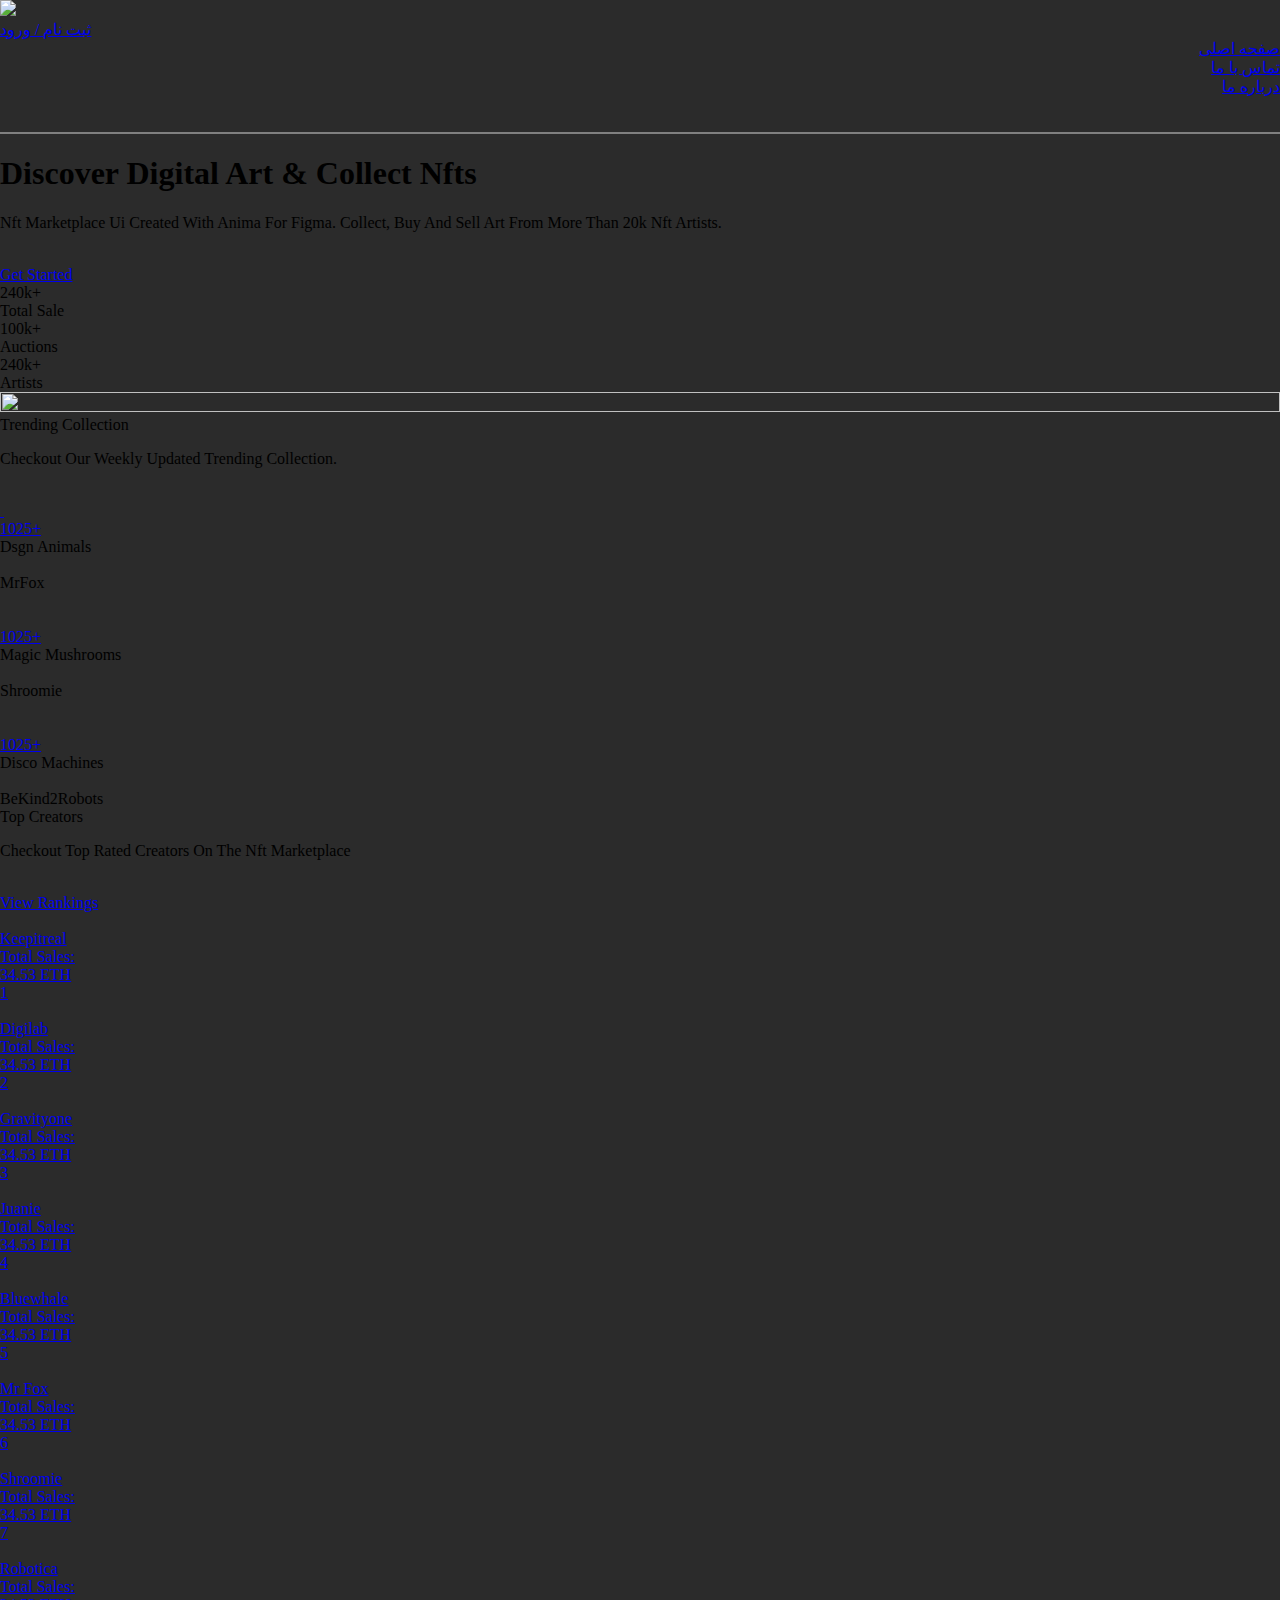
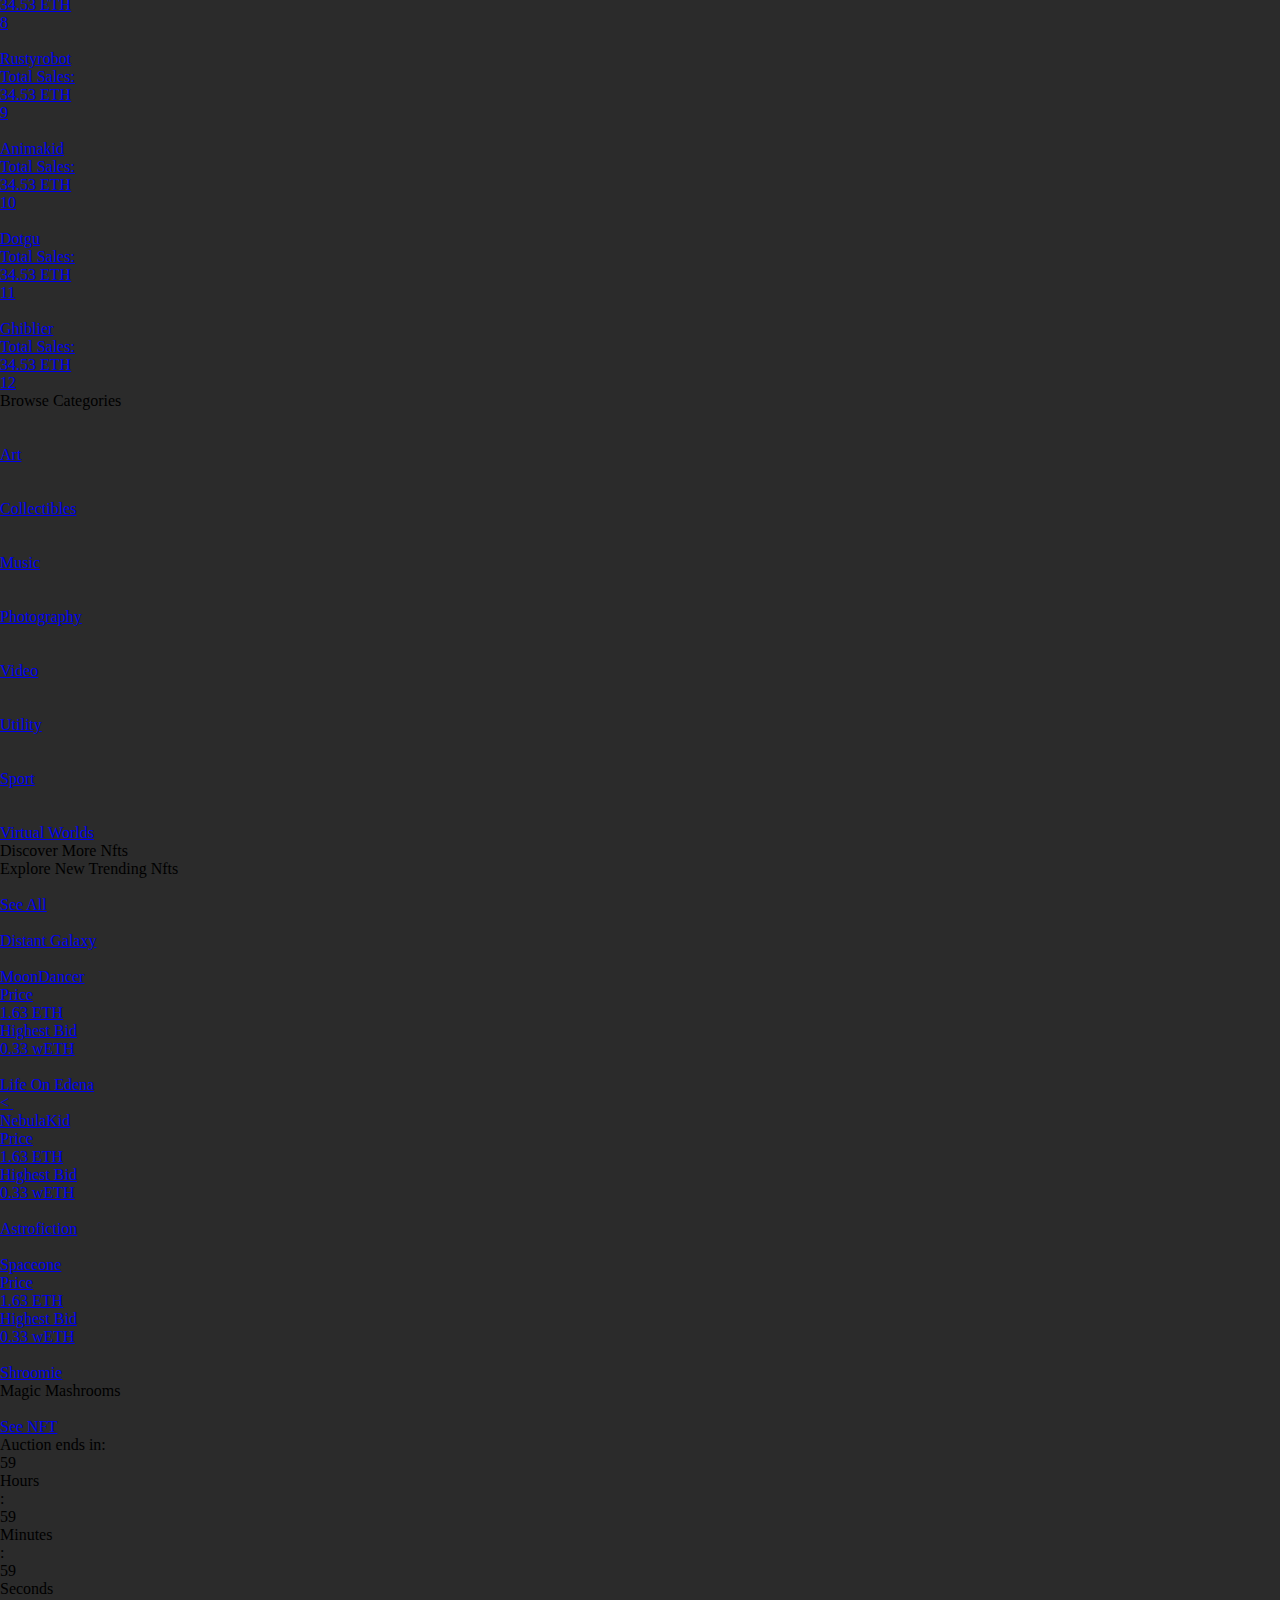
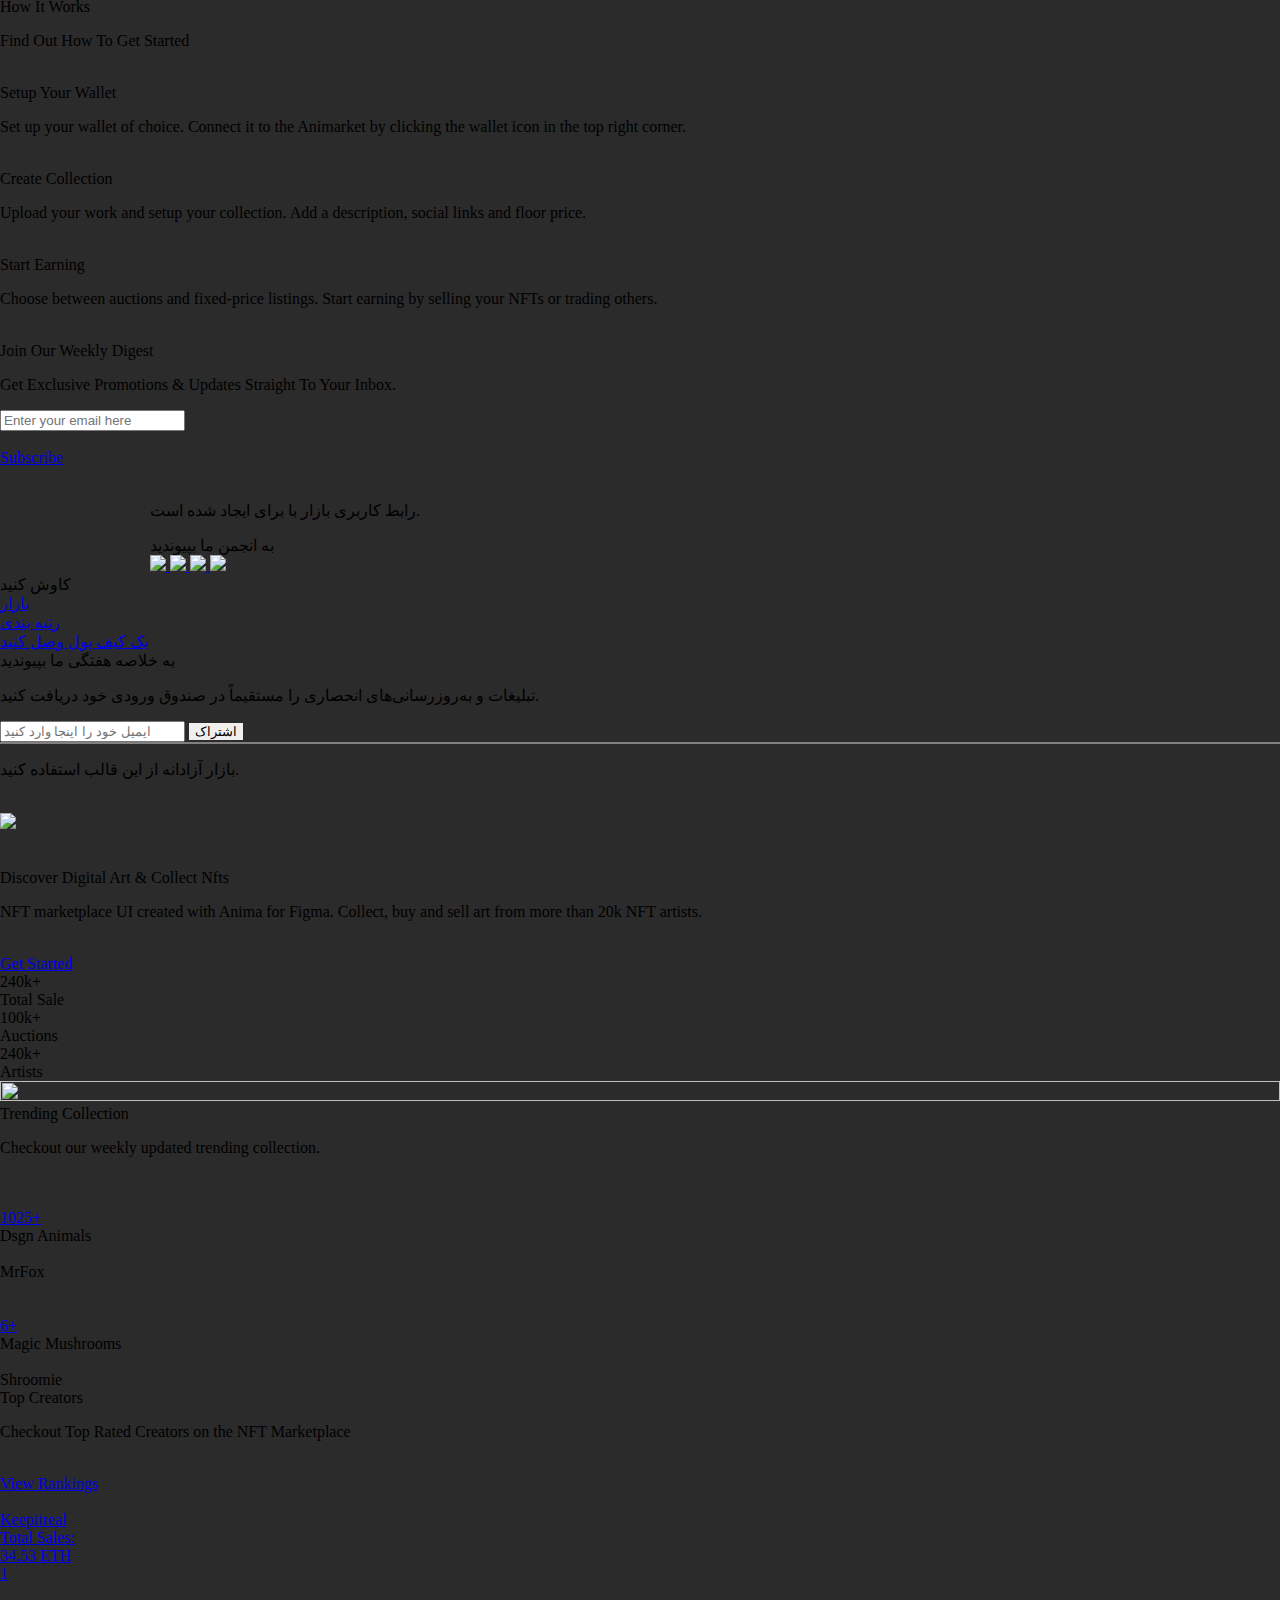
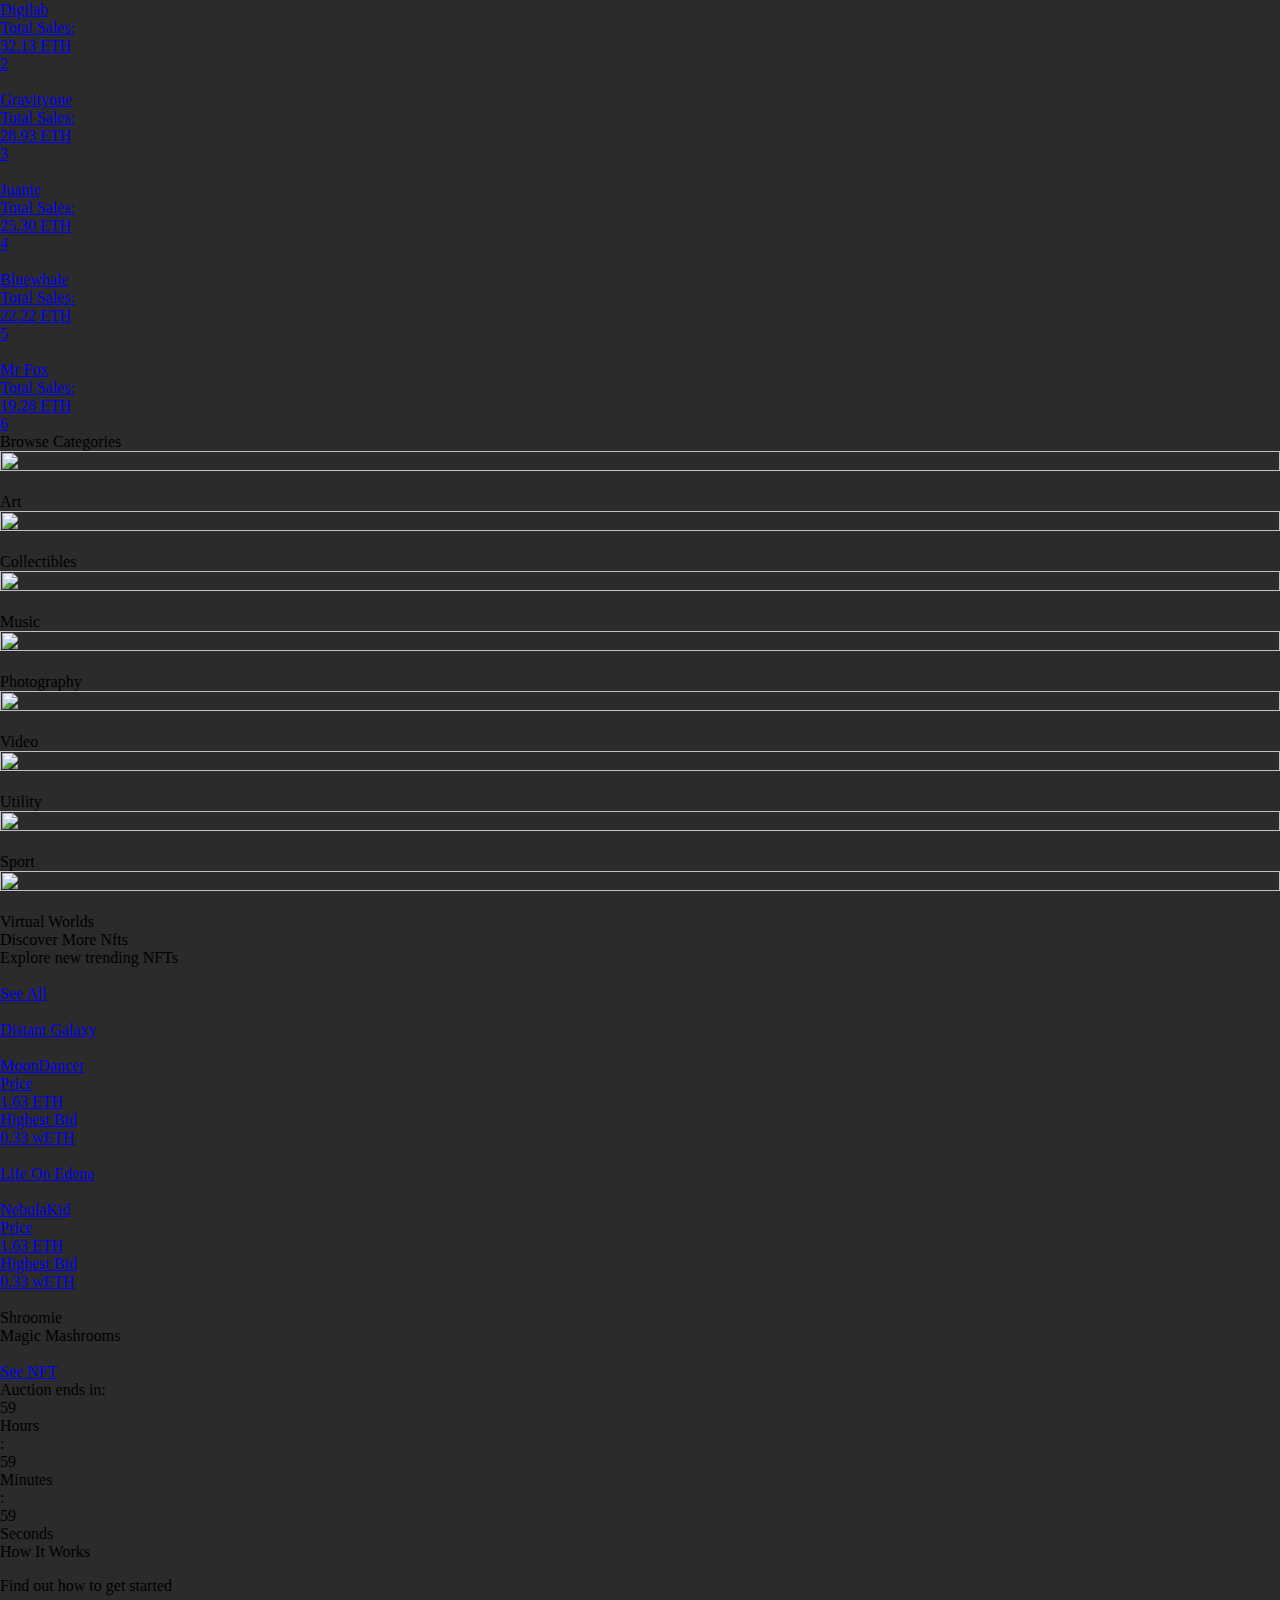
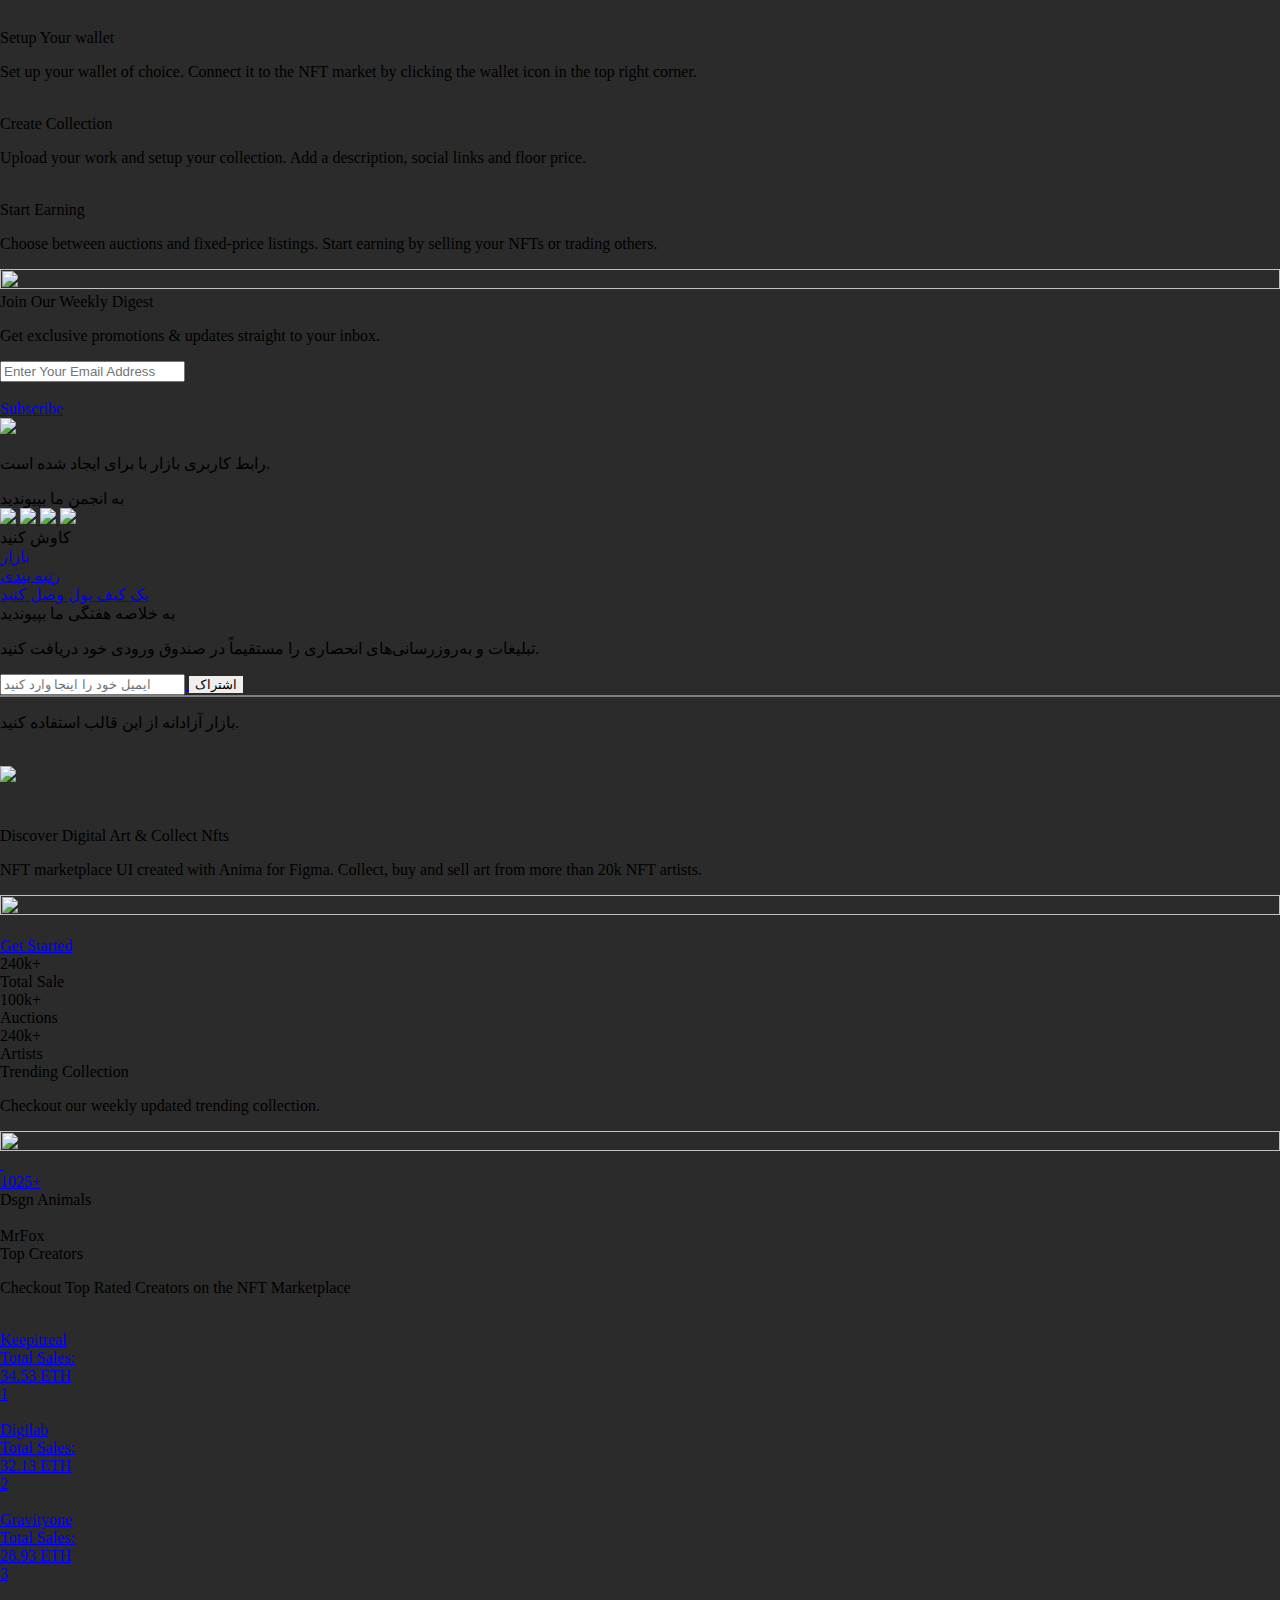
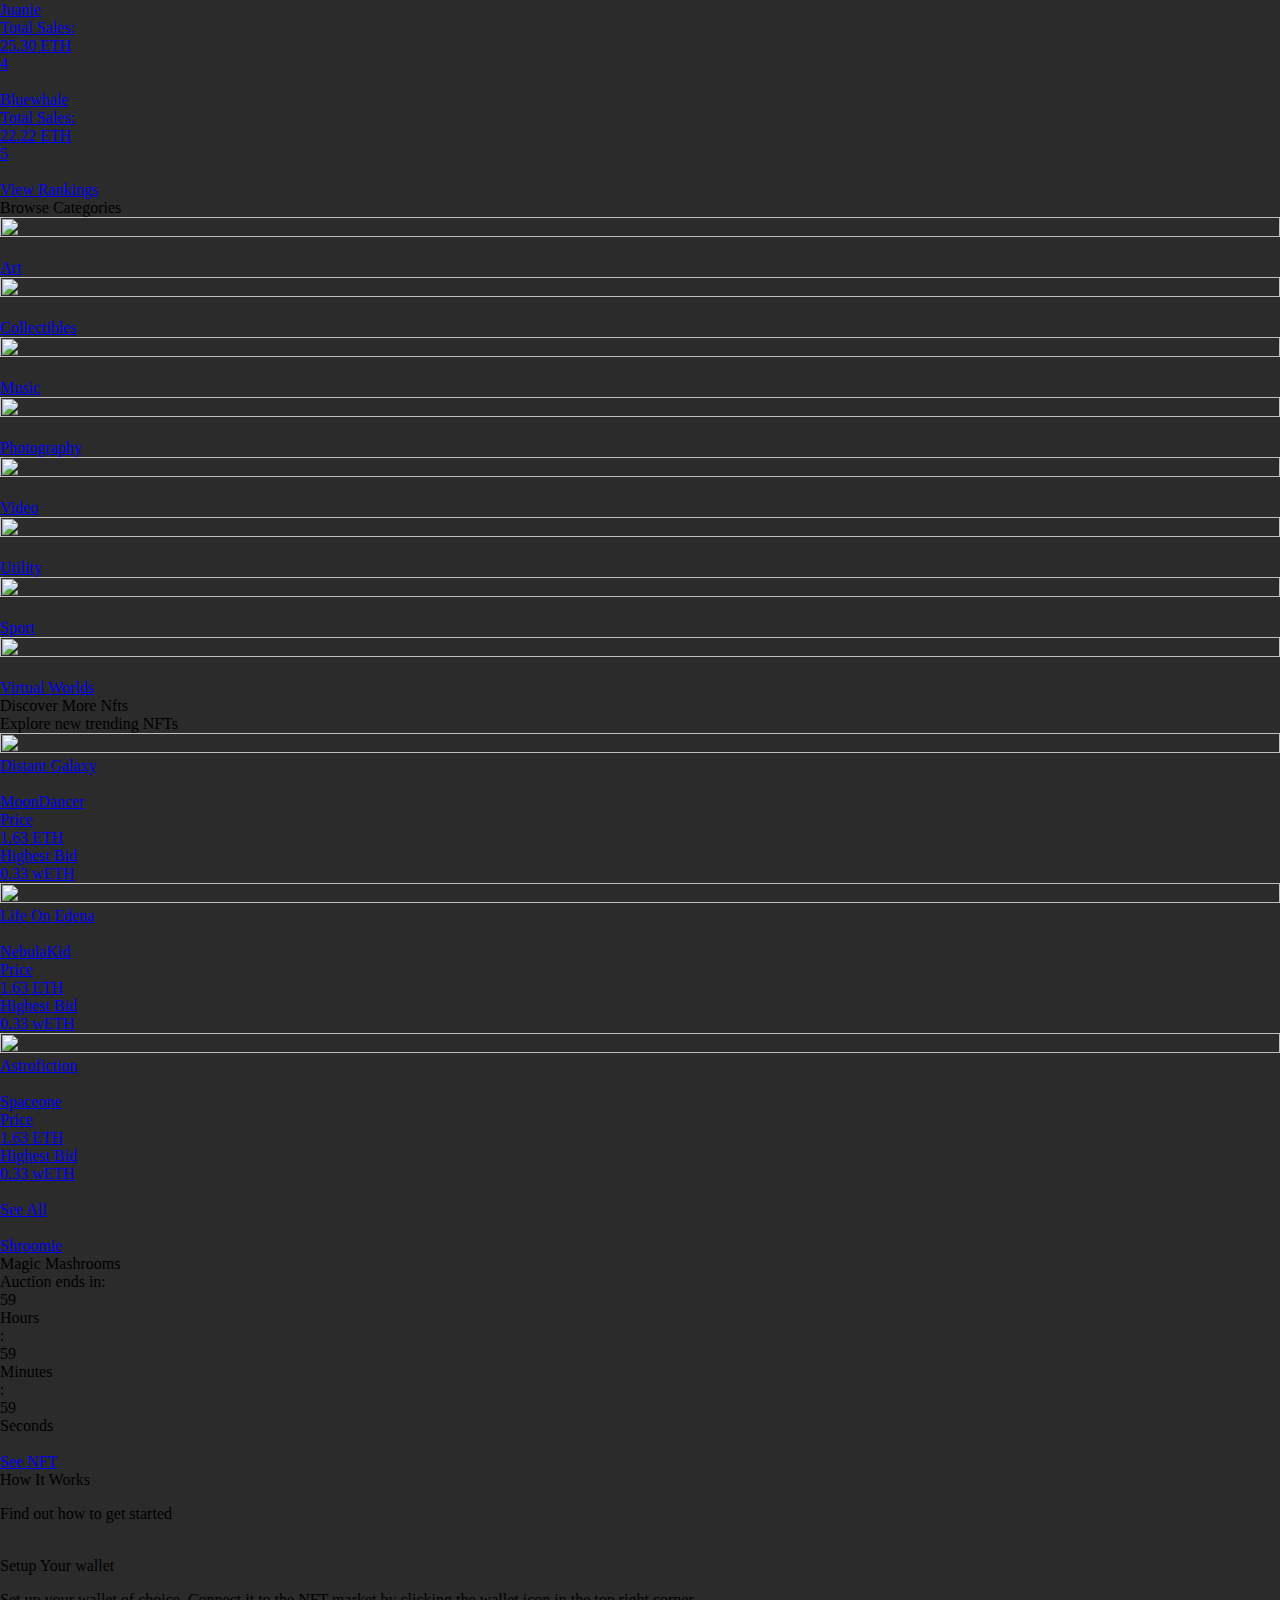
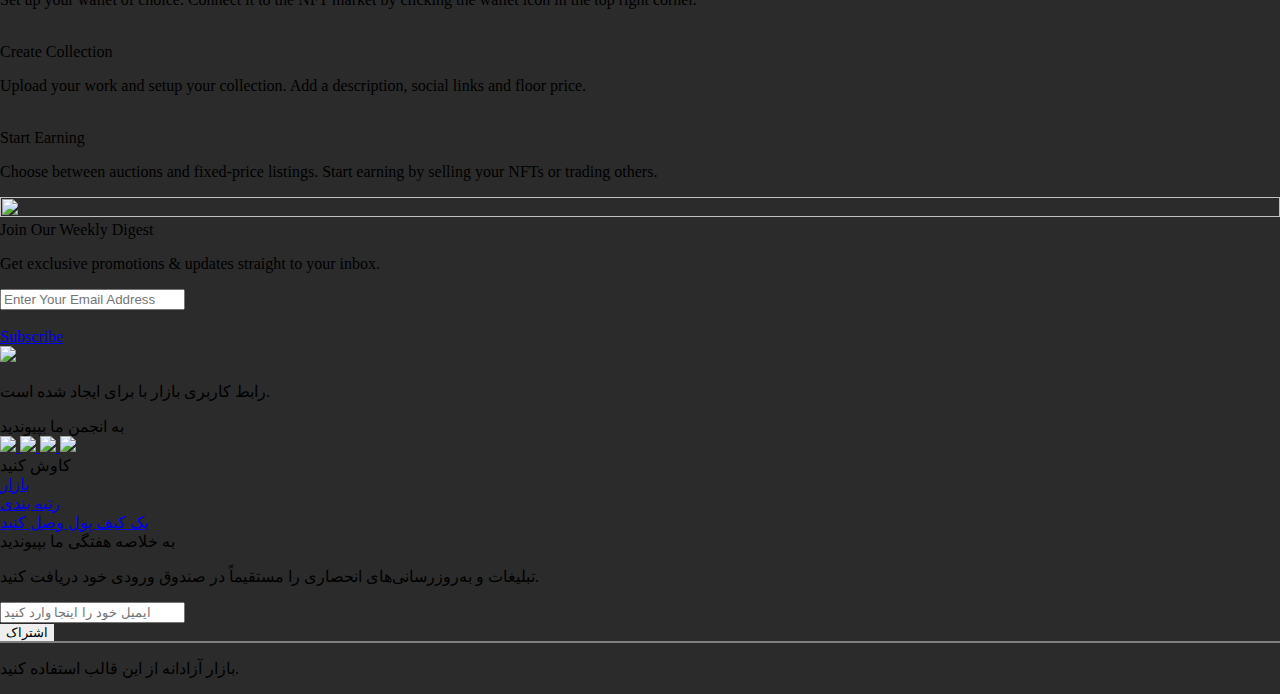
==== docs/index.html @ b5626d29 "Add files via upload" ====
<!DOCTYPE html>
<html>

<head>
  <meta charset="utf-8" />
  <meta name="viewport" content="width=device-width, initial-scale=1.0, maximum-scale=1.0" />
  <link rel="shortcut icon" type="image/png" href="animaproject.s3.amazonaws.com/home/favicon.png" />
  <meta name="og:type" content="website" />
  <meta name="twitter:card" content="photo" />

  <!-- js -->
  <script defer src="animaapp.s3.amazonaws.com/js/typescript/jquery/3.2.0/jquery.js"></script>
  <script src="animaapp.s3.amazonaws.com/js/timeline.js"></script>

  <!-- css -->
  <link rel="stylesheet" href="css/create-account.css">
  <link rel="stylesheet" href="css/header - footer/header.css">
  <link rel="stylesheet" href="css/header - footer/footer.css">
  <link rel="stylesheet" href="css/index.css" />

  <!-- fontawesome -->
  <script src="https://kit.fontawesome.com/2e4a6d166a.js" crossorigin="anonymous"></script>
</head>

<body style="margin: 0; background: #2b2b2b">

  <div class="homepage-desktop screen create-account-desktop">

    <header class="navigation-XaKq31" style="border-bottom: 2px solid gray; direction: ltr;">

      <a href="./Sign in.html" class="sign-up-OMiwoc smart-layers-pointers">
        <img class="user-7gr0kl" src="img/header footer/User.png" />
        <div class="button-7gr0kl worksans-semi-bold-white-16px">
          ثبت نام / ورود
        </div>
      </a>

      <div class="nav-nav-menu-IvqRQy" style="direction: ltr;">
        <div class="nav-nav-menu-IvqRQy" style="direction: rtl;">
          <a href="marketplace.html">
            <div class="marketplace-OMiwoc smart-layers-pointers">
              <div class="button-HqPDye worksans-semi-bold-white-16px">
                صفحه اصلی
              </div>
            </div>
          </a><a href="rankings.html">
            <div class="rankings-OMiwoc smart-layers-pointers">
              <div class="button-8gTkDE worksans-semi-bold-white-16px">
                تماس با ما
              </div>
            </div>
          </a><a href="contact us.html">
            <div class="connect-a-wallet-OMiwoc smart-layers-pointers">
              <div class="button-QqpM4H worksans-semi-bold-white-16px">
                درباره ما
              </div>
            </div>
          </a>
        </div>
        <a href="homepage-desktop.html" style="margin-left: 50px;">
          <div class="nav-logo-IvqRQy">
            <div class="logo-jSrkel">
              <img src="img/header footer/Group 67900.svg" alt="">
            </div>
          </div>
        </a>
      </div>
    </header>

    <main style="width: 100%;">
      <div class="hero-section-xRzIwx">
        <div class="hero-section-frame-P8Ex8x">
          <div class="hero-text-buttons-TWoRBK">
            <div class="headline-subhead-xNU2nZ">
              <h1 class="discover-digital-art-collect-nf-ts-MWyQZr valign-text-middle">
                Discover Digital Art &amp; Collect Nfts
              </h1>
              <p class="nft-marketplace-ui-c-MWyQZr worksans-normal-white-22px">
                Nft Marketplace Ui Created With Anima For Figma. Collect, Buy
                And Sell Art From More Than 20k Nft Artists.
              </p>
            </div>
            <a href="create-account-desktop.html">
              <div class="button-xNU2nZ smart-layers-pointers">
                <img class="icon-paper_plane-GjjQhn"
                  src="[data-uri]"
                  anima-src="https://cdn.animaapp.com/projects/63aaf7e2426e9824f0350c11/releases/63aaf8f2426e9824f0350c13/img/rocketlaunch-2@2x.svg"
                  alt="icon-paper_plane" />
                <div class="button-GjjQhn worksans-semi-bold-white-16px">
                  Get Started
                </div>
              </div>
            </a>
            <div class="additional-info-xNU2nZ">
              <div class="total-sale-9p3oTz">
                <div class="x240k-luOiOp valign-text-middle spacemono-bold-white-28px">
                  240k+
                </div>
                <div class="total-sale-luOiOp worksans-normal-white-24px">
                  Total Sale
                </div>
              </div>
              <div class="auctions-9p3oTz">
                <div class="x100k-mqlxf7 valign-text-middle spacemono-bold-white-28px">
                  100k+
                </div>
                <div class="auctions-mqlxf7 worksans-normal-white-24px">
                  Auctions
                </div>
              </div>
              <div class="artists-9p3oTz">
                <div class="x240k-rUb2iD valign-text-middle spacemono-bold-white-28px">
                  240k+
                </div>
                <div class="artists-rUb2iD worksans-normal-white-24px">
                  Artists
                </div>
              </div>
            </div>
          </div>
          <a href="artist-page-desktop.html">
            <div class="highlighted-nft-TWoRBK">
              <img src="img/index/Image Placeholder (15).png" alt="" style="width: 100%; height: 100%;">
            </div>
          </a>
        </div>
      </div>
      <div class="trending-collection-xRzIwx">
        <div class="section-headline-iHx3Lr">
          <div class="heading-STG3Wg">
            <div class="trending-collection-XKmWOs worksans-semi-bold-white-38px">
              Trending Collection
            </div>
          </div>
          <div class="subhead-STG3Wg">
            <p class="checkout-our-weekly-72nBUh worksans-normal-white-22px">
              Checkout Our Weekly Updated Trending Collection.
            </p>
          </div>
        </div>
        <div class="collection-card-row-iHx3Lr">
          <div class="collection-card-46DIcd">
            <div class="photos-number-of-additional-nf-ts-xdrfxm">
              <a href="nft-page-desktop.html"><img src="img/index/Primary Photo Placeholder.png" alt=""></a>
              <div class="frame-228-xdzgXb">
                <a href="nft-page-desktop.html"> <img src="img/index/Secondary Photo Placeholder.png" alt=""> </a>
                <a href="nft-page-desktop.html"><img src="img/index/Secondary Photo Placeholder.png" alt=""></a><a
                  href="nft-page-desktop.html">
                  <div class="number-of-additional-nf-ts-hTkAkG smart-layers-pointers">
                    <div class="x1025-4LX0NY valign-text-middle spacemono-bold-white-22px">
                      1025+
                    </div>
                  </div>
                </a>
              </div>
            </div>
            <div class="collection-info-xdrfxm">
              <div class="collection-name-IwFf0R worksans-semi-bold-white-22px">
                Dsgn Animals
              </div>
              <div class="artist-card-IwFf0R">
                <div class="avatar-KKX0pi smart-layers-pointers">
                  <div class="asset-12-2-NYxGbD">
                    <a href="artist-page-desktop.html"> <img src="img/index/Avatar Placeholder (4).png" alt=""></a>
                  </div>
                </div>
                <div class="artist-name-KKX0pi worksans-normal-white-16px">
                  MrFox
                </div>
              </div>
            </div>
          </div>
          <div class="collection-card-rfm36m">
            <div class="photos-number-of-additional-nf-ts-5sDUPf">
              <a href="nft-page-desktop.html"><img src="img/index/Primary Photo Placeholder.png" alt=""></a>
              <div class="frame-228-EuOjSJ">
                <a href="nft-page-desktop.html"><img src="img/index/Secondary Photo Placeholder.png" alt=""></a>
                <a href="nft-page-desktop.html"><img src="img/index/Secondary Photo Placeholder.png" alt=""></a><a
                  href="nft-page-desktop.html">
                  <div class="number-of-additional-nf-ts-pL2pCg smart-layers-pointers">
                    <div class="x1025-QCXZRN valign-text-middle spacemono-bold-white-22px">
                      1025+
                    </div>
                  </div>
                </a>
              </div>
            </div>
            <div class="collection-info-5sDUPf">
              <div class="collection-name-P5yXBL worksans-semi-bold-white-22px">
                Magic Mushrooms
              </div>
              <div class="artist-card-P5yXBL">
                <a href="artist-page-desktop.html">
                  <div class="avatar-SYEQNB smart-layers-pointers">
                    <div class="asset-12-2-O6pcVd">
                      <img src="img/index/Avatar Placeholder (4).png" alt="">
                    </div>
                  </div>
                </a>
                <div class="artist-name-SYEQNB worksans-normal-white-16px">
                  Shroomie
                </div>
              </div>
            </div>
          </div>
          <div class="collection-card-deKEHA">
            <div class="photos-number-of-additional-nf-ts-Pr3hzZ">
              <a href="nft-page-desktop.html"><img src="img/index/Primary Photo Placeholder.png" alt=""></a>
              <div class="frame-228-dwrfy4">
                <a href="nft-page-desktop.html"><img src="img/index/Secondary Photo Placeholder.png" alt=""></a>
                <a href="nft-page-desktop.html"><img src="img/index/Secondary Photo Placeholder.png" alt=""></a><a
                  href="nft-page-desktop.html">
                  <div class="number-of-additional-nf-ts-oslMMb smart-layers-pointers">
                    <div class="x1025-ZqfInL valign-text-middle spacemono-bold-white-22px">
                      1025+
                    </div>
                  </div>
                </a>
              </div>
            </div>
            <div class="collection-info-Pr3hzZ">
              <div class="collection-name-aI5xaH worksans-semi-bold-white-22px">
                Disco Machines
              </div>
              <div class="artist-card-aI5xaH">
                <a href="artist-page-desktop.html">
                  <div class="avatar-UxvDs2 smart-layers-pointers">
                    <div class="asset-12-2-KBVxSx">
                      <img src="img/index/Avatar Placeholder (4).png" alt="">
                    </div>
                  </div>
                </a>
                <div class="artist-name-UxvDs2 worksans-normal-white-16px">
                  BeKind2Robots
                </div>
              </div>
            </div>
          </div>
        </div>
      </div>
      <div class="top-rated-artists-xRzIwx">
        <div class="section-headline-button-VSme4U">
          <div class="section-headline-svxFV9">
            <div class="heading-vxV0UY">
              <div class="top-creators-ih5k0H worksans-semi-bold-white-38px">
                Top Creators
              </div>
            </div>
            <div class="subhead-vxV0UY">
              <p class="checkout-top-rated-c-k0a5wp worksans-normal-white-22px">
                Checkout Top Rated Creators On The Nft Marketplace
              </p>
            </div>
          </div>
          <a href="rankings-desktop.html">
            <div class="button-svxFV9 smart-layers-pointers">
              <img class="rocket-launch-xx4t1W"
                src="[data-uri]"
                anima-src="https://cdn.animaapp.com/projects/63aaf7e2426e9824f0350c11/releases/63aaf8f2426e9824f0350c13/img/rocketlaunch-1@2x.svg"
                alt="RocketLaunch" />
              <div class="button-xx4t1W worksans-semi-bold-white-16px">
                View Rankings
              </div>
            </div>
          </a>
        </div>
        <div class="artist-cards-grid-VSme4U">
          <div class="artist-cards-row-wodYNx">
            <a href="artist-page-desktop.html">
              <div class="artist-card-lDn0U9 smart-layers-pointers">
                <div class="artist-avatar-gvsttC">
                  <div class="avatar-FOlYg2">
                    <div class="asset-12-2-LaNsHu">
                      <img src="img/index/Avatar Placeholder (3).png" alt="">
                    </div>
                  </div>
                </div>
                <div class="artist-info-gvsttC">
                  <div class="dish-studio-476UA8 worksans-semi-bold-white-22px">
                    Keepitreal
                  </div>
                  <div class="additional-info-476UA8">
                    <div class="total-sales-2qIxaO worksans-normal-gunsmoke-16px">
                      Total Sales:
                    </div>
                    <div class="x3453-eth-2qIxaO spacemono-normal-white-16px">
                      34.53 ETH
                    </div>
                  </div>
                </div>
                <div class="ranking-number-gvsttC">
                  <div class="x1-KEd7be valign-text-middle spacemono-normal-gunsmoke-16px">
                    1
                  </div>
                </div>
              </div>
            </a><a href="artist-page-desktop.html">
              <div class="artist-card-uTSNGg smart-layers-pointers">
                <div class="artist-avatar-LrQyxb">
                  <div class="avatar-pxFdTS">
                    <div class="asset-12-2-z6Rbgq">
                      <img src="img/index/Avatar Placeholder (3).png" alt="">
                    </div>
                  </div>
                </div>
                <div class="artist-info-LrQyxb">
                  <div class="dish-studio-UAsVAA worksans-semi-bold-white-22px">
                    Digilab
                  </div>
                  <div class="additional-info-UAsVAA">
                    <div class="total-sales-Hx6Rxb worksans-normal-gunsmoke-16px">
                      Total Sales:
                    </div>
                    <div class="x3453-eth-Hx6Rxb spacemono-normal-white-16px">
                      34.53 ETH
                    </div>
                  </div>
                </div>
                <div class="ranking-number-LrQyxb">
                  <div class="x1-C4OtCW valign-text-middle spacemono-normal-gunsmoke-16px">
                    2
                  </div>
                </div>
              </div>
            </a><a href="artist-page-desktop.html">
              <div class="artist-card-xpZDdo smart-layers-pointers">
                <div class="artist-avatar-EnURxE">
                  <div class="avatar-32q6GQ">
                    <div class="asset-12-2-DkCfQM">
                      <img src="img/index/Avatar Placeholder (3).png" alt="">
                    </div>
                  </div>
                </div>
                <div class="artist-info-EnURxE">
                  <div class="dish-studio-fwkzOF worksans-semi-bold-white-22px">
                    Gravityone
                  </div>
                  <div class="additional-info-fwkzOF">
                    <div class="total-sales-99V3lH worksans-normal-gunsmoke-16px">
                      Total Sales:
                    </div>
                    <div class="x3453-eth-99V3lH spacemono-normal-white-16px">
                      34.53 ETH
                    </div>
                  </div>
                </div>
                <div class="ranking-number-EnURxE">
                  <div class="x1-lb9uWi valign-text-middle spacemono-normal-gunsmoke-16px">
                    3
                  </div>
                </div>
              </div>
            </a><a href="artist-page-desktop.html">
              <div class="artist-card-5CAz1d smart-layers-pointers">
                <div class="artist-avatar-SlmW8J">
                  <div class="avatar-KbfxHH">
                    <div class="asset-12-2-3pJdCa">
                      <img src="img/index/Avatar Placeholder (3).png" alt="">
                    </div>
                  </div>
                </div>
                <div class="artist-info-SlmW8J">
                  <div class="dish-studio-P9UQ1Y worksans-semi-bold-white-22px">
                    Juanie
                  </div>
                  <div class="additional-info-P9UQ1Y">
                    <div class="total-sales-Pm6fxy worksans-normal-gunsmoke-16px">
                      Total Sales:
                    </div>
                    <div class="x3453-eth-Pm6fxy spacemono-normal-white-16px">
                      34.53 ETH
                    </div>
                  </div>
                </div>
                <div class="ranking-number-SlmW8J">
                  <div class="x1-EYye5y valign-text-middle spacemono-normal-gunsmoke-16px">
                    4
                  </div>
                </div>
              </div>
            </a>
          </div>
          <div class="artist-cards-row-628xVk">
            <a href="artist-page-desktop.html">
              <div class="artist-card-9hS4bv smart-layers-pointers">
                <div class="artist-avatar-xbdxwq">
                  <div class="avatar-XCGgIU">
                    <div class="asset-12-2-VuxUyj">
                      <img src="img/index/Avatar Placeholder (3).png" alt="">
                    </div>
                  </div>
                </div>
                <div class="artist-info-xbdxwq">
                  <div class="dish-studio-bVgmun worksans-semi-bold-white-22px">
                    Bluewhale
                  </div>
                  <div class="additional-info-bVgmun">
                    <div class="total-sales-9YIwTQ worksans-normal-gunsmoke-16px">
                      Total Sales:
                    </div>
                    <div class="x3453-eth-9YIwTQ spacemono-normal-white-16px">
                      34.53 ETH
                    </div>
                  </div>
                </div>
                <div class="ranking-number-xbdxwq">
                  <div class="x1-SAoCQV valign-text-middle spacemono-normal-gunsmoke-16px">
                    5
                  </div>
                </div>
              </div>
            </a><a href="artist-page-desktop.html">
              <div class="artist-card-YnF117 smart-layers-pointers">
                <div class="artist-avatar-9bvoho">
                  <div class="avatar-v5AkA2">
                    <div class="asset-12-2-JkwWAV">
                      <img src="img/index/Avatar Placeholder (3).png" alt="">
                    </div>
                  </div>
                </div>
                <div class="artist-info-9bvoho">
                  <div class="dish-studio-PUEbqt worksans-semi-bold-white-22px">
                    Mr Fox
                  </div>
                  <div class="additional-info-PUEbqt">
                    <div class="total-sales-zMPorm worksans-normal-gunsmoke-16px">
                      Total Sales:
                    </div>
                    <div class="x3453-eth-zMPorm spacemono-normal-white-16px">
                      34.53 ETH
                    </div>
                  </div>
                </div>
                <div class="ranking-number-9bvoho">
                  <div class="x1-tMR8o6 valign-text-middle spacemono-normal-gunsmoke-16px">
                    6
                  </div>
                </div>
              </div>
            </a><a href="artist-page-desktop.html">
              <div class="artist-card-VkgHcS smart-layers-pointers">
                <div class="artist-avatar-dHDOEG">
                  <div class="avatar-KuBo0r">
                    <div class="asset-12-2-ANA1in">
                      <img src="img/index/Avatar Placeholder (3).png" alt="">
                    </div>
                  </div>
                </div>
                <div class="artist-info-dHDOEG">
                  <div class="dish-studio-WfSuom worksans-semi-bold-white-22px">
                    Shroomie
                  </div>
                  <div class="additional-info-WfSuom">
                    <div class="total-sales-FpQtrx worksans-normal-gunsmoke-16px">
                      Total Sales:
                    </div>
                    <div class="x3453-eth-FpQtrx spacemono-normal-white-16px">
                      34.53 ETH
                    </div>
                  </div>
                </div>
                <div class="ranking-number-dHDOEG">
                  <div class="x1-8Mjyxq valign-text-middle spacemono-normal-gunsmoke-16px">
                    7
                  </div>
                </div>
              </div>
            </a><a href="artist-page-desktop.html">
              <div class="artist-card-eSXbhx smart-layers-pointers">
                <div class="artist-avatar-Z8lE4b">
                  <div class="avatar-C3G44H">
                    <div class="asset-12-2-jul1ez">
                      <img src="img/index/Avatar Placeholder (3).png" alt="">
                    </div>
                  </div>
                </div>
                <div class="artist-info-Z8lE4b">
                  <div class="dish-studio-xPKDn7 worksans-semi-bold-white-22px">
                    Robotica
                  </div>
                  <div class="additional-info-xPKDn7">
                    <div class="total-sales-dV6GnP worksans-normal-gunsmoke-16px">
                      Total Sales:
                    </div>
                    <div class="x3453-eth-dV6GnP spacemono-normal-white-16px">
                      34.53 ETH
                    </div>
                  </div>
                </div>
                <div class="ranking-number-Z8lE4b">
                  <div class="x1-Blvlv2 valign-text-middle spacemono-normal-gunsmoke-16px">
                    8
                  </div>
                </div>
              </div>
            </a>
          </div>
          <div class="artist-cards-row-s1Qwtk">
            <a href="artist-page-desktop.html">
              <div class="artist-card-BoMqqr smart-layers-pointers">
                <div class="artist-avatar-qhxTLT">
                  <div class="avatar-qsUEGJ">
                    <div class="asset-12-2-OFqTGg">
                      <img src="img/index/Avatar Placeholder (3).png" alt="">
                    </div>
                  </div>
                </div>
                <div class="artist-info-qhxTLT">
                  <div class="dish-studio-WdNG5Y worksans-semi-bold-white-22px">
                    Rustyrobot
                  </div>
                  <div class="additional-info-WdNG5Y">
                    <div class="total-sales-TFH0O9 worksans-normal-gunsmoke-16px">
                      Total Sales:
                    </div>
                    <div class="x3453-eth-TFH0O9 spacemono-normal-white-16px">
                      34.53 ETH
                    </div>
                  </div>
                </div>
                <div class="ranking-number-qhxTLT">
                  <div class="x1-ZfKliD valign-text-middle spacemono-normal-gunsmoke-16px">
                    9
                  </div>
                </div>
              </div>
            </a><a href="artist-page-desktop.html">
              <div class="artist-card-eDBsxi smart-layers-pointers">
                <div class="artist-avatar-2rr13f">
                  <div class="avatar-oP5n4R">
                    <div class="asset-12-2-Ypc8yS">
                      <img src="img/index/Avatar Placeholder (3).png" alt="">
                    </div>
                  </div>
                </div>
                <div class="artist-info-2rr13f">
                  <div class="dish-studio-UW4C8M worksans-semi-bold-white-22px">
                    Animakid
                  </div>
                  <div class="additional-info-UW4C8M">
                    <div class="total-sales-mbdHYa worksans-normal-gunsmoke-16px">
                      Total Sales:
                    </div>
                    <div class="x3453-eth-mbdHYa spacemono-normal-white-16px">
                      34.53 ETH
                    </div>
                  </div>
                </div>
                <div class="ranking-number-2rr13f">
                  <div class="x1-MgklS8 valign-text-middle spacemono-normal-gunsmoke-16px">
                    10
                  </div>
                </div>
              </div>
            </a><a href="artist-page-desktop.html">
              <div class="artist-card-S8SNP2 smart-layers-pointers">
                <div class="artist-avatar-4p3fAa">
                  <div class="avatar-hJrSjS">
                    <div class="asset-12-2-8e0DO2">
                      <img src="img/index/Avatar Placeholder (3).png" alt="">
                    </div>
                  </div>
                </div>
                <div class="artist-info-4p3fAa">
                  <div class="dish-studio-IqjWZO worksans-semi-bold-white-22px">
                    Dotgu
                  </div>
                  <div class="additional-info-IqjWZO">
                    <div class="total-sales-qOz4NE worksans-normal-gunsmoke-16px">
                      Total Sales:
                    </div>
                    <div class="x3453-eth-qOz4NE spacemono-normal-white-16px">
                      34.53 ETH
                    </div>
                  </div>
                </div>
                <div class="ranking-number-4p3fAa">
                  <div class="x1-OqzHlL valign-text-middle spacemono-normal-gunsmoke-16px">
                    11
                  </div>
                </div>
              </div>
            </a><a href="artist-page-desktop.html">
              <div class="artist-card-kqbV9w smart-layers-pointers">
                <div class="artist-avatar-r1vHBE">
                  <div class="avatar-gLRiZl">
                    <div class="asset-12-2-PqtKR6">
                      <img src="img/index/Avatar Placeholder (3).png" alt="">
                    </div>
                  </div>
                </div>
                <div class="artist-info-r1vHBE">
                  <div class="dish-studio-kVTi2W worksans-semi-bold-white-22px">
                    Ghiblier
                  </div>
                  <div class="additional-info-kVTi2W">
                    <div class="total-sales-qsEExS worksans-normal-gunsmoke-16px">
                      Total Sales:
                    </div>
                    <div class="x3453-eth-qsEExS spacemono-normal-white-16px">
                      34.53 ETH
                    </div>
                  </div>
                </div>
                <div class="ranking-number-r1vHBE">
                  <div class="x1-oLh5as valign-text-middle spacemono-normal-gunsmoke-16px">
                    12
                  </div>
                </div>
              </div>
            </a>
          </div>
        </div>
      </div>
      <div class="browse-categories-xRzIwx">
        <div class="section-headline-RYKGuL">
          <div class="browse-categories-9ewRns worksans-semi-bold-white-38px">
            Browse Categories
          </div>
        </div>
        <div class="category-cards-grid-RYKGuL">
          <div class="category-cards-row-SwgCLD">
            <a href="marketplace-desktop.html">
              <div class="category-card-2CjEoJ smart-layers-pointers">
                <div class="photo-icon-CLhBdh">
                  <div class="image-placeholder-xTnZrd">
                    <img src="img/index/Image Placeholder (14).png" alt="">
                  </div>
                  <div class="category-icon-xTnZrd">
                    <img src="img/index/Camera.png" alt="">
                  </div>
                </div>
                <div class="collection-name-CLhBdh">
                  <div class="category-name-xeVXUb worksans-semi-bold-white-22px">
                    Art
                  </div>
                </div>
              </div>
            </a><a href="marketplace-desktop.html">
              <div class="category-card-GoAG9C smart-layers-pointers">
                <div class="photo-icon-snLlrI">
                  <div class="image-placeholder-OvxVoH">
                    <img src="img/index/Image Placeholder (14).png" alt="">
                  </div>
                  <div class="category-icon-OvxVoH">
                    <img src="img/index/Camera.png" alt="">
                  </div>
                </div>
                <div class="collection-name-snLlrI">
                  <div class="category-name-CZMAZv worksans-semi-bold-white-22px">
                    Collectibles
                  </div>
                </div>
              </div>
            </a><a href="marketplace-desktop.html">
              <div class="category-card-WAJ9qb smart-layers-pointers">
                <div class="photo-icon-s0jyaR">
                  <div class="image-placeholder-0Y6mqh">
                    <img src="img/index/Image Placeholder (14).png" alt="">
                  </div>
                  <div class="category-icon-0Y6mqh">
                    <img src="img/index/Camera.png" alt="">
                  </div>
                </div>
                <div class="collection-name-s0jyaR">
                  <div class="category-name-YSScIP worksans-semi-bold-white-22px">
                    Music
                  </div>
                </div>
              </div>
            </a><a href="marketplace-desktop.html">
              <div class="category-card-39q9g7 smart-layers-pointers">
                <div class="photo-icon-Lb6xAQ">
                  <div class="image-placeholder-rtZynH">
                    <img src="img/index/Image Placeholder (14).png" alt="">
                  </div>
                  <div class="category-icon-rtZynH">
                    <img src="img/index/Camera.png" alt="">
                  </div>
                </div>
                <div class="collection-name-Lb6xAQ">
                  <div class="category-name-YTTMLE worksans-semi-bold-white-22px">
                    Photography
                  </div>
                </div>
              </div>
            </a>
          </div>
          <div class="category-cards-row-TXEUIo">
            <a href="marketplace-desktop.html">
              <div class="category-card-XFVzXn smart-layers-pointers">
                <div class="photo-icon-SybBZt">
                  <div class="image-placeholder-ZIEvBk">
                    <img src="img/index/Image Placeholder (14).png" alt="">
                  </div>
                  <div class="category-icon-ZIEvBk">
                    <img src="img/index/Camera.png" alt="">
                  </div>
                </div>
                <div class="collection-name-SybBZt">
                  <div class="category-name-GtozKg worksans-semi-bold-white-22px">
                    Video
                  </div>
                </div>
              </div>
            </a><a href="marketplace-desktop.html">
              <div class="category-card-OjV99C smart-layers-pointers">
                <div class="photo-icon-TCDxML">
                  <div class="image-placeholder-UHu2hk">
                    <img src="img/index/Image Placeholder (14).png" alt="">
                  </div>
                  <div class="category-icon-UHu2hk">
                    <img src="img/index/Camera.png" alt="">
                  </div>
                </div>
                <div class="collection-name-TCDxML">
                  <div class="category-name-7aZhxP worksans-semi-bold-white-22px">
                    Utility
                  </div>
                </div>
              </div>
            </a><a href="marketplace-desktop.html">
              <div class="category-card-Y0OE9g smart-layers-pointers">
                <div class="photo-icon-jW4WOw">
                  <div class="image-placeholder-OqbRds">
                    <img src="img/index/Image Placeholder (14).png" alt="">
                  </div>
                  <div class="category-icon-OqbRds">
                    <img src="img/index/Camera.png" alt="">
                  </div>
                </div>
                <div class="collection-name-jW4WOw">
                  <div class="category-name-nQ6vmp worksans-semi-bold-white-22px">
                    Sport
                  </div>
                </div>
              </div>
            </a><a href="marketplace-desktop.html">
              <div class="category-card-hH6dDQ smart-layers-pointers">
                <div class="photo-icon-LwUSlo">
                  <div class="image-placeholder-k3CsY0">
                    <img src="img/index/Image Placeholder (14).png" alt="">
                  </div>
                  <div class="category-icon-k3CsY0">
                    <img src="img/index/Camera.png" alt="">
                  </div>
                </div>
                <div class="collection-name-LwUSlo">
                  <div class="category-name-mxy0VS worksans-semi-bold-white-22px">
                    Virtual Worlds
                  </div>
                </div>
              </div>
            </a>
          </div>
        </div>
      </div>
      <div class="discover-more-nf-ts-xRzIwx">
        <div class="section-headline-button-XyTqEO">
          <div class="section-headline-TqnCR4">
            <div class="discover-more-nf-ts-CseiYc worksans-semi-bold-white-38px">
              Discover More Nfts
            </div>
            <div class="explore-new-trending-nf-ts-CseiYc worksans-normal-white-22px">
              Explore New Trending Nfts
            </div>
          </div>
          <a href="marketplace-desktop.html">
            <div class="button-TqnCR4 smart-layers-pointers">
              <img class="icon-eye-CvpXxY"
                src="[data-uri]"
                anima-src="https://cdn.animaapp.com/projects/63aaf7e2426e9824f0350c11/releases/63aaf8f2426e9824f0350c13/img/eye@2x.svg"
                alt="icon-eye" />
              <div class="button-CvpXxY worksans-semi-bold-white-16px">
                See All
              </div>
            </div>
          </a>
        </div>
        <div class="nft-cards-row-XyTqEO">
          <a href="nft-page-desktop.html">
            <div class="nft-card-JkOZ31 smart-layers-pointers">
              <div class="image-fZ6zyL">
                <img src="img/index/Image Placeholder (13).png" alt="">
              </div>
              <div class="nft-info-fZ6zyL">
                <div class="artst-info-K1xURM">
                  <div class="nft-name-GV95iH worksans-semi-bold-white-22px">
                    Distant Galaxy
                  </div>
                  <div class="artist-avatar-name-GV95iH">
                    <div class="avatar-8kcSiL">
                      <div class="asset-12-2-PvL6Bn">
                        <img src="img/index/Avatar Placeholder (4).png" alt="">
                      </div>
                    </div>
                    <div class="nft-artist-8kcSiL spacemono-normal-white-16px">
                      MoonDancer
                    </div>
                  </div>
                </div>
                <div class="additional-info-K1xURM">
                  <div class="price-gX0vjW">
                    <div class="price-DBgHBY spacemono-normal-gunsmoke-12px">
                      Price
                    </div>
                    <div class="x163-eth-DBgHBY spacemono-normal-white-16px">
                      1.63 ETH
                    </div>
                  </div>
                  <div class="highest-bid-gX0vjW">
                    <div class="highest-bid-v46ZbJ spacemono-normal-gunsmoke-12px">
                      Highest Bid
                    </div>
                    <div class="x033-w-eth-v46ZbJ spacemono-normal-white-16px">
                      0.33 wETH
                    </div>
                  </div>
                </div>
              </div>
            </div>
          </a><a href="nft-page-desktop.html">
            <div class="nft-card-8xtS0q smart-layers-pointers">
              <div class="image-vO3PZx">
                <img src="img/index/Image Placeholder (13).png" alt="">
              </div>
              <div class="nft-info-vO3PZx">
                <div class="artst-info-UUhctk">
                  <div class="nft-name-1xCoZl worksans-semi-bold-white-22px">
                    Life On Edena
                  </div>
                  <div class="artist-avatar-name-1xCoZl">
                    <div class="avatar-Qkq5w9">
                      <div class="asset-12-2-dtMFRl">
                        < <img src="img/index/Avatar Placeholder (4).png" alt="">
                      </div>
                    </div>
                    <div class="nft-artist-Qkq5w9 spacemono-normal-white-16px">
                      NebulaKid
                    </div>
                  </div>
                </div>
                <div class="additional-info-UUhctk">
                  <div class="price-7IKMZX">
                    <div class="price-jRM3VA spacemono-normal-gunsmoke-12px">
                      Price
                    </div>
                    <div class="x163-eth-jRM3VA spacemono-normal-white-16px">
                      1.63 ETH
                    </div>
                  </div>
                  <div class="highest-bid-7IKMZX">
                    <div class="highest-bid-bgPTxs spacemono-normal-gunsmoke-12px">
                      Highest Bid
                    </div>
                    <div class="x033-w-eth-bgPTxs spacemono-normal-white-16px">
                      0.33 wETH
                    </div>
                  </div>
                </div>
              </div>
            </div>
          </a><a href="nft-page-desktop.html">
            <div class="nft-card-COLXk7 smart-layers-pointers">
              <div class="image-Glpu86">
                <img src="img/index/Image Placeholder (13).png" alt="">
              </div>
              <div class="nft-info-Glpu86">
                <div class="artst-info-XSKWdz">
                  <div class="nft-name-x2CMPk worksans-semi-bold-white-22px">
                    Astrofiction
                  </div>
                  <div class="artist-avatar-name-x2CMPk">
                    <div class="avatar-hMyA4y">
                      <div class="asset-12-2-6fEOMz">
                        <img src="img/index/Avatar Placeholder (4).png" alt="">
                      </div>
                    </div>
                    <div class="nft-artist-hMyA4y spacemono-normal-white-16px">
                      Spaceone
                    </div>
                  </div>
                </div>
                <div class="additional-info-XSKWdz">
                  <div class="price-3OHNU8">
                    <div class="price-ZIG0gN spacemono-normal-gunsmoke-12px">
                      Price
                    </div>
                    <div class="x163-eth-ZIG0gN spacemono-normal-white-16px">
                      1.63 ETH
                    </div>
                  </div>
                  <div class="highest-bid-3OHNU8">
                    <div class="highest-bid-3yqkTK spacemono-normal-gunsmoke-12px">
                      Highest Bid
                    </div>
                    <div class="x033-w-eth-3yqkTK spacemono-normal-white-16px">
                      0.33 wETH
                    </div>
                  </div>
                </div>
              </div>
            </div>
          </a>
        </div>
      </div>
      <div class="nft-highlight-xRzIwx">
        <div class="nft-info-Dr3Mlx">
          <div class="frame-240-BQdqaC">
            <div class="nft-artst-name-button-ZJxjwb">
              <a href="artist-page-desktop.html">
                <div class="artist-card-aQiRI9">
                  <div class="avatar-IUT5ux smart-layers-pointers">
                    <div class="asset-12-2-hMVXx7">
                      <img class="avatar-placeholder-TGCCL7"
                        src="[data-uri]"
                        anima-src="https://cdn.animaapp.com/projects/63aaf7e2426e9824f0350c11/releases/63aaf8f2426e9824f0350c13/img/avatar-placeholder-2@2x.png"
                        alt="Avatar Placeholder" />
                    </div>
                  </div>
                  <div class="dish-studio-IUT5ux worksans-normal-white-16px">
                    Shroomie
                  </div>
                </div>
              </a>
              <div class="magic-mashrooms-aQiRI9 worksans-semi-bold-white-51px">
                Magic Mashrooms
              </div>
              <a href="nft-page-desktop.html">
                <div class="button-aQiRI9 smart-layers-pointers">
                  <img class="icon-eye-0yqolb"
                    src="[data-uri]"
                    anima-src="https://cdn.animaapp.com/projects/63aaf7e2426e9824f0350c11/releases/63aaf8f2426e9824f0350c13/img/eye@2x.svg"
                    alt="icon-eye" />
                  <div class="button-0yqolb worksans-semi-bold-heavy-metal-16px">
                    See NFT
                  </div>
                </div>
              </a>
            </div>
            <div class="auction-timer-ZJxjwb">
              <div class="auction-ends-in-oCfyVd spacemono-normal-white-12px">
                Auction ends in:
              </div>
              <div class="timer-oCfyVd">
                <div class="hours-cxkybD">
                  <div class="x59-Jg4RwB spacemono-bold-white-38px">
                    59
                  </div>
                  <div class="hours-Jg4RwB spacemono-normal-white-12px">
                    Hours
                  </div>
                </div>
                <div class="x-cxkybD spacemono-bold-white-28px">
                  :
                </div>
                <div class="minutes-cxkybD">
                  <div class="x59-BsfjzB spacemono-bold-white-38px">
                    59
                  </div>
                  <div class="minutes-BsfjzB spacemono-normal-white-12px">
                    Minutes
                  </div>
                </div>
                <div class="x-uwxnxJ spacemono-bold-white-28px">
                  :
                </div>
                <div class="seconds-cxkybD">
                  <div class="x59-cRF5x4 spacemono-bold-white-38px">
                    59
                  </div>
                  <div class="seconds-cRF5x4 spacemono-normal-white-12px">
                    Seconds
                  </div>
                </div>
              </div>
            </div>
          </div>
        </div>
      </div>
      <div class="how-it-works-xRzIwx">
        <div class="section-headline-wibwzU">
          <div class="how-it-works-jJ3aU5 worksans-semi-bold-white-38px">
            How It Works
          </div>
          <p class="find-out-how-to-get-started-jJ3aU5 worksans-normal-white-22px">
            Find Out How To Get Started
          </p>
        </div>
        <div class="card-row-wibwzU">
          <div class="info-card-NclRk1">
            <img src="img/index/Avatar Placeholder (3).png" alt="">
            <div class="card-details-n9yaue">
              <div class="setup-your-wallet-Jug4tn worksans-semi-bold-white-22px">
                Setup Your Wallet
              </div>
              <p class="set-up-your-wallet-o-Jug4tn worksans-normal-white-16px">
                Set up your wallet of choice. Connect it to the Animarket by
                clicking the wallet icon in the top right corner.
              </p>
            </div>
          </div>
          <div class="info-card-IWa4cS">
            <img src="img/index/Avatar Placeholder (3).png" alt="">
            <div class="card-details-t4lbZ2">
              <div class="setup-your-wallet-pZhUn1 worksans-semi-bold-white-22px">
                Create Collection
              </div>
              <p class="set-up-your-wallet-o-pZhUn1 worksans-normal-white-16px">
                Upload your work and setup your collection. Add a description,
                social links and floor price.
              </p>
            </div>
          </div>
          <div class="info-card-gZEZiU">
            <img src="img/index/Avatar Placeholder (3).png" alt="">
            <div class="card-details-SWyOpk">
              <div class="setup-your-wallet-cemdm0 worksans-semi-bold-white-22px">
                Start Earning
              </div>
              <p class="set-up-your-wallet-o-cemdm0 worksans-normal-white-16px">
                Choose between auctions and fixed-price listings. Start earning
                by selling your NFTs or trading others.
              </p>
            </div>
          </div>
        </div>
      </div>
      <div class="subscribe-widget-xRzIwx">
        <div class="subscribe-widget-GnR6Hc">
          <img src="img/index/Photo.png" alt="">
          <div class="frame-179-WKqtSF">
            <div class="headline-subhead-2ACC1P">
              <div class="join-our-weekly-digest-VNerc0 worksans-semi-bold-white-38px">
                Join Our Weekly Digest
              </div>
              <p class="get-exclusive-promot-VNerc0 worksans-normal-white-22px">
                Get Exclusive Promotions &amp; Updates Straight To Your Inbox.
              </p>
            </div>
            <div class="subscribe-form-2ACC1P">
              <input class="enter-your-email-here-vjVCtg worksans-normal-heavy-metal-16px" name="enteryouremailhere"
                placeholder="Enter your email here" type="email" required /><a
                href="https://www.animaapp.com/?utm_source=figma-samples&amp;utm_campaign=figma-nftmarket&amp;utm_medium=figma-samples"
                target="_blank">
                <div class="button-vjVCtg smart-layers-pointers">
                  <img class="icon-mail-GF31DU"
                    src="[data-uri]"
                    anima-src="https://cdn.animaapp.com/projects/63aaf7e2426e9824f0350c11/releases/63aaf8f2426e9824f0350c13/img/envelopesimple-1@2x.svg"
                    alt="icon-mail" />
                  <div class="button-GF31DU worksans-semi-bold-white-16px">
                    Subscribe
                  </div>
                </div>
              </a>
            </div>
          </div>
        </div>
      </div>
    </main>

    <footer class="footer-XaKq31">
      <div class="footer-info-qyEPYp">

          <div class="nft-marketplace-info-JXagzG" style="margin-left: 150px;">
              <div class="logo-xJHvq2">
                  <img src="img/header footer/Group 67900.svg" alt="">
              </div>
              <div class="additional-info-xJHvq2">
                  <p class="nft-marketplace-ui-c-O9KxQp worksans-normal-celeste-16px">
                      رابط کاربری بازار با برای ایجاد شده است.
                  </p>
                  <div class="community-info-O9KxQp">
                      <div class="join-our-community-buKw8n worksans-normal-celeste-16px">
                          به انجمن ما بپیوندید
                      </div>
                      <div class="icons-buKw8n">
                          <a href="#" target="_blank">
                              <img class="discord-logo-lZrepZ" src="img/header footer/DiscordLogo.png" />
                          </a>
                          <a href="#" target="_blank">
                              <img class="youtube-logo-lZrepZ" src="img/header footer/YoutubeLogo.png" />
                          </a>
                          <a href="#" target="_blank">
                              <img class="icon-twitter-lZrepZ" src="img/header footer/TwitterLogo.png" />
                          </a>
                          <a href="#" target="_blank">
                              <img class="icon-instagram-lZrepZ" src="img/header footer/InstagramLogo.png" />
                          </a>
                      </div>
                  </div>
              </div>
          </div>

          <div class="explore-JXagzG">
              <div class="explore-yMLcxw spacemono-bold-white-22px">
                  کاوش کنید
              </div>
              <div class="pages-yMLcxw">
                  <a href="marketplace-desktop.html">
                      <div class="marketplace-632qpo worksans-normal-celeste-16px">
                          بازار
                      </div>
                  </a>
                  <a href="rankings-desktop.html">
                      <div class="rankings-632qpo worksans-normal-celeste-16px">
                          رتبه بندی
                      </div>
                  </a>
                  <a href="connect-wallet-desktop.html">
                      <div class="connect-a-wallet-632qpo worksans-normal-celeste-16px">
                          یک کیف پول وصل کنید
                      </div>
                  </a>
              </div>
          </div>

          <div class="subscribe-JXagzG">
              <div class="join-our-weekly-digest-d72Wss spacemono-bold-white-22px">
                  به خلاصه هفتگی ما بپیوندید
              </div>
              <div class="subscribe-form-info-d72Wss">
                  <p class="get-exclusive-promot-4YE7TX worksans-normal-celeste-16px">
                      تبلیغات و به‌روزرسانی‌های انحصاری را مستقیماً در صندوق ورودی خود دریافت کنید.
                  </p>
                  <form class="subscribe-form-4YE7TX" style="direction: ltr;">
                      <input class="enter-your-email-here-eJJJG9 worksans-normal-heavy-metal-16px"
                          name="enteryouremailhere" placeholder="ایمیل خود را اینجا وارد کنید" type="email"
                          required />
                      <button class="button-eJJJG9 smart-layers-pointers" style="border: none; outline: none;">
                          <div class="button-TKPlTV worksans-semi-bold-white-16px">
                              اشتراک
                          </div>
                      </button>
                  </form>
              </div>
          </div>
      </div>
      <div class="frame-239-qyEPYp" style="border-top: 2px solid gray; width: 100%;">
          <p class="nft-market-use-this-template-freely-MsJVJT worksans-normal-celeste-12px"
              style="padding-right: 35px;">
              بازار آزادانه از این قالب استفاده کنید.
          </p>
      </div>
  </footer>

  </div>

  <div class="homepage-tablet screen create-account-tablet">

    <header class="header-tag">
      <div class="navigation-8pEDC1" style="padding-bottom: 20px;">
          <a href="homepage-tablet.html">
              <div class="nav-logo-aHxA6P">
                  <div class="nav-logo-xOF4kq">
                      <div class="logo-h3ZFuT">
                          <img src="img/header footer/Group 67900.svg" alt="">
                      </div>
                  </div>
              </div>
          </a>
          <div class="nav-nav-menu-aHxA6P">
              <img class="burger-menu-tablet" src="img/header footer/nav menu.svg" />
              <i class="fa-solid fa-x tablet-menu-icon-x" style="display: none;"></i>
          </div>
      </div>

      <div class="tablet-menu-back" style="display: none;">
          <a href="./Sign in.html" class="tablet-menu-icon">
              <i class="fa-regular fa-user tablet-menu-icon-user"></i>
          </a>

          <div class="tablet-menu">
              <a href="marketplace.html">
                  <div class="marketplace-OMiwoc smart-layers-pointers">
                      <div class="button-HqPDye worksans-semi-bold-white-16px">
                          صفحه اصلی
                      </div>
                  </div>
              </a>
              <a href="rankings.html">
                  <div class="rankings-OMiwoc smart-layers-pointers">
                      <div class="button-8gTkDE worksans-semi-bold-white-16px">
                          تماس با ما
                      </div>
                  </div>
              </a>
              <a href="contact us.html">
                  <div class="connect-a-wallet-OMiwoc smart-layers-pointers">
                      <div class="button-QqpM4H worksans-semi-bold-white-16px">
                          درباره ما
                      </div>
                  </div>
              </a>
          </div>
      </div>
  </header>

    <main style="width: 100%;">
      <div class="hero-section-lNsoBS">
        <div class="hero-section-frame-uG7GtC">
          <div class="hero-text-buttons-G1cPxX">
            <div class="headline-subhead-pDutu9">
              <p class="discover-digital-art-collect-nf-ts-D4ivpR valign-text-middle worksans-semi-bold-white-38px">
                Discover Digital Art &amp; Collect Nfts
              </p>
              <p class="nft-marketplace-ui-c-D4ivpR worksans-normal-white-16px">
                NFT marketplace UI created with Anima for Figma. Collect, buy
                and sell art from more than 20k NFT artists.
              </p>
            </div>
            <a href="create-account-tablet.html">
              <div class="button-pDutu9 smart-layers-pointers">
                <img class="icon-paper_plane-FU2HYd"
                  src="[data-uri]"
                  anima-src="https://cdn.animaapp.com/projects/63aaf7e2426e9824f0350c11/releases/63aaf8f2426e9824f0350c13/img/rocketlaunch@2x.svg"
                  alt="icon-paper_plane" />
                <div class="button-FU2HYd worksans-semi-bold-white-16px">
                  Get Started
                </div>
              </div>
            </a>
            <div class="additional-info-pDutu9">
              <div class="total-sale-JhiPKg">
                <div class="x240k-puVG18 valign-text-middle spacemono-bold-white-22px">
                  240k+
                </div>
                <div class="total-sale-puVG18 worksans-normal-white-16px">
                  Total Sale
                </div>
              </div>
              <div class="auctions-JhiPKg">
                <div class="x100k-tAgjPE valign-text-middle spacemono-bold-white-22px">
                  100k+
                </div>
                <div class="auctions-tAgjPE worksans-normal-white-16px">
                  Auctions
                </div>
              </div>
              <div class="artists-JhiPKg">
                <div class="x240k-Fb6EBK valign-text-middle spacemono-bold-white-22px">
                  240k+
                </div>
                <div class="artists-Fb6EBK worksans-normal-white-16px">
                  Artists
                </div>
              </div>
            </div>
          </div>
          <a href="artist-page-tablet.html">
            <div class="highlighted-nft-G1cPxX">
              <img src="img/index/Image Placeholder (15).png" alt="" style="height: 100%; width: 100%;">
            </div>
          </a>
        </div>
      </div>
      <div class="trending-collection-lNsoBS">
        <div class="section-headline-PfRzEa">
          <div class="heading-MUaVtN">
            <div class="trending-collection-wRhB8W worksans-semi-bold-white-28px">
              Trending Collection
            </div>
          </div>
          <div class="subhead-MUaVtN">
            <p class="checkout-our-weekly-Jw4WaO worksans-normal-white-16px">
              Checkout our weekly updated trending collection.
            </p>
          </div>
        </div>
        <div class="collection-slider-PfRzEa">
          <div class="collection-card-EBC2sK">
            <div class="photos-number-of-additional-nf-ts-I7Pb1F">
              <a href="nft-page-tablet.html"><img src="img/index/Primary Photo Placeholder.png" alt=""></a>
              <div class="frame-228-SUE7x0">
                <a href="nft-page-tablet.html"><img src="img/index/Secondary Photo Placeholder.png" alt=""></a>
                <a href="nft-page-tablet.html"><img src="img/index/Secondary Photo Placeholder.png" alt=""></a><a
                  href="nft-page-tablet.html">
                  <div class="number-of-additional-nf-ts-1EszqW smart-layers-pointers">
                    <div class="x1025-aH1hnC valign-text-middle spacemono-bold-white-22px">
                      1025+
                    </div>
                  </div>
                </a>
              </div>
            </div>
            <div class="collection-info-I7Pb1F">
              <div class="collection-name-kCvAta worksans-semi-bold-white-22px">
                Dsgn Animals
              </div>
              <div class="artist-card-kCvAta">
                <a href="artist-page-tablet.html">
                  <div class="avatar-8bYetx smart-layers-pointers">
                    <div class="asset-12-2-Gm3I3h">
                      <img src="img/index/Avatar Placeholder (4).png" alt="">
                    </div>
                  </div>
                </a>
                <div class="artist-name-8bYetx worksans-normal-white-16px">
                  MrFox
                </div>
              </div>
            </div>
          </div>
          <div class="collection-card-cv6ezm">
            <div class="photos-number-of-additional-nf-ts-6aeUuD">
              <a href="nft-page-tablet.html"><img src="img/index/Primary Photo Placeholder.png" alt=""></a>
              <div class="frame-228-SvmN9O">
                <a href="nft-page-tablet.html"><img src="img/index/Secondary Photo Placeholder.png" alt=""></a>
                <a href="nft-page-tablet.html"><img src="img/index/Secondary Photo Placeholder.png" alt=""></a><a
                  href="nft-page-tablet.html">
                  <div class="number-of-additional-nf-ts-Osvkv6 smart-layers-pointers">
                    <div class="x1025-yhwKUx valign-text-middle spacemono-bold-white-22px">
                      6+
                    </div>
                  </div>
                </a>
              </div>
            </div>
            <div class="collection-info-6aeUuD">
              <div class="collection-name-bCB0Lg worksans-semi-bold-white-22px">
                Magic Mushrooms
              </div>
              <div class="artist-card-bCB0Lg">
                <a href="artist-page-tablet.html">
                  <div class="avatar-4ekbP2 smart-layers-pointers">
                    <div class="asset-12-2-dA0Jwn">
                      <img src="img/index/Avatar Placeholder (4).png" alt="">
                    </div>
                  </div>
                </a>
                <div class="artist-name-4ekbP2 worksans-normal-white-16px">
                  Shroomie
                </div>
              </div>
            </div>
          </div>
        </div>
      </div>
      <div class="top-rated-artists-lNsoBS">
        <div class="section-headline-button-9NUOHo">
          <div class="section-headline-u4PXxf">
            <div class="heading-tTLUPT">
              <div class="top-creators-YdsXzk worksans-semi-bold-white-28px">
                Top Creators
              </div>
            </div>
            <div class="subhead-tTLUPT">
              <p class="checkout-top-rated-c-KtYGrO worksans-normal-white-16px">
                Checkout Top Rated Creators on the NFT Marketplace
              </p>
            </div>
          </div>
          <a href="rankings-tablet.html">
            <div class="button-u4PXxf smart-layers-pointers">
              <img class="rocket-launch-P6yXR6"
                src="[data-uri]"
                anima-src="https://cdn.animaapp.com/projects/63aaf7e2426e9824f0350c11/releases/63aaf8f2426e9824f0350c13/img/rocketlaunch-1@2x.svg"
                alt="RocketLaunch" />
              <div class="button-P6yXR6 worksans-semi-bold-white-16px">
                View Rankings
              </div>
            </div>
          </a>
        </div>
        <div class="artist-cards-grid-9NUOHo">
          <div class="artist-cards-row-5IF1x5">
            <a href="artist-page-tablet.html">
              <div class="artist-card-r5ujaa smart-layers-pointers">
                <div class="artist-avatar-fSKcXJ">
                  <div class="avatar-Dxc5kS">
                    <div class="avatar-1-rHkDVu">
                      <img src="img/index/Avatar Placeholder (6).png" alt="">
                    </div>
                  </div>
                </div>
                <div class="artist-info-fSKcXJ">
                  <div class="dish-studio-TOSmtx worksans-semi-bold-white-22px">
                    Keepitreal
                  </div>
                  <div class="additional-info-TOSmtx">
                    <div class="total-sales-kNLm0x worksans-normal-gunsmoke-16px">
                      Total Sales:
                    </div>
                    <div class="x3453-eth-kNLm0x spacemono-normal-white-16px">
                      34.53 ETH
                    </div>
                  </div>
                </div>
                <div class="ranking-number-fSKcXJ">
                  <div class="x1-krAWVJ valign-text-middle spacemono-normal-gunsmoke-16px">
                    1
                  </div>
                </div>
              </div>
            </a><a href="artist-page-tablet.html">
              <div class="artist-card-t6Eu8D smart-layers-pointers">
                <div class="artist-avatar-XO8D1O">
                  <div class="avatar-j8Hy7u">
                    <div class="asset-12-2-z3KaGb">
                      <img src="img/index/Avatar Placeholder (6).png" alt="">
                    </div>
                  </div>
                </div>
                <div class="artist-info-XO8D1O">
                  <div class="dish-studio-WDA8EQ worksans-semi-bold-white-22px">
                    Digilab
                  </div>
                  <div class="additional-info-WDA8EQ">
                    <div class="total-sales-ELJcEK worksans-normal-gunsmoke-16px">
                      Total Sales:
                    </div>
                    <div class="x3453-eth-ELJcEK spacemono-normal-white-16px">
                      32.13 ETH
                    </div>
                  </div>
                </div>
                <div class="ranking-number-XO8D1O">
                  <div class="x1-iCl4dv valign-text-middle spacemono-normal-gunsmoke-16px">
                    2
                  </div>
                </div>
              </div>
            </a>
          </div>
          <div class="artist-cards-row-oDxA3F">
            <a href="artist-page-tablet.html">
              <div class="artist-card-5Hvhlj smart-layers-pointers">
                <div class="artist-avatar-o3nQSF">
                  <div class="avatar-Ta65Jz">
                    <div class="asset-12-2-jpJx1l">
                      <img src="img/index/Avatar Placeholder (6).png" alt="">
                    </div>
                  </div>
                </div>
                <div class="artist-info-o3nQSF">
                  <div class="dish-studio-ucLIfm worksans-semi-bold-white-22px">
                    Gravityone
                  </div>
                  <div class="additional-info-ucLIfm">
                    <div class="total-sales-dYXISs worksans-normal-gunsmoke-16px">
                      Total Sales:
                    </div>
                    <div class="x3453-eth-dYXISs spacemono-normal-white-16px">
                      28.93 ETH
                    </div>
                  </div>
                </div>
                <div class="ranking-number-o3nQSF">
                  <div class="x1-Npgdxg valign-text-middle spacemono-normal-gunsmoke-16px">
                    3
                  </div>
                </div>
              </div>
            </a><a href="artist-page-tablet.html">
              <div class="artist-card-r9wCwi smart-layers-pointers">
                <div class="artist-avatar-WzvpJJ">
                  <div class="avatar-Bnxh8B">
                    <div class="asset-12-2-GUbHdA">
                      <img src="img/index/Avatar Placeholder (6).png" alt="">
                    </div>
                  </div>
                </div>
                <div class="artist-info-WzvpJJ">
                  <div class="dish-studio-o0Wn4t worksans-semi-bold-white-22px">
                    Juanie
                  </div>
                  <div class="additional-info-o0Wn4t">
                    <div class="total-sales-8RtNrz worksans-normal-gunsmoke-16px">
                      Total Sales:
                    </div>
                    <div class="x3453-eth-8RtNrz spacemono-normal-white-16px">
                      25.30 ETH
                    </div>
                  </div>
                </div>
                <div class="ranking-number-WzvpJJ">
                  <div class="x1-fHHrCL valign-text-middle spacemono-normal-gunsmoke-16px">
                    4
                  </div>
                </div>
              </div>
            </a>
          </div>
          <div class="artist-cards-row-PIcx4Z">
            <a href="artist-page-tablet.html">
              <div class="artist-card-faam2P smart-layers-pointers">
                <div class="artist-avatar-yt89yx">
                  <div class="avatar-wUjUT0">
                    <div class="asset-12-2-uTZvOj">
                      <img src="img/index/Avatar Placeholder (6).png" alt="">
                    </div>
                  </div>
                </div>
                <div class="artist-info-yt89yx">
                  <div class="dish-studio-YnD8xo worksans-semi-bold-white-22px">
                    Bluewhale
                  </div>
                  <div class="additional-info-YnD8xo">
                    <div class="total-sales-PtXfEe worksans-normal-gunsmoke-16px">
                      Total Sales:
                    </div>
                    <div class="x3453-eth-PtXfEe spacemono-normal-white-16px">
                      22.22 ETH
                    </div>
                  </div>
                </div>
                <div class="ranking-number-yt89yx">
                  <div class="x1-VuHRBx valign-text-middle spacemono-normal-gunsmoke-16px">
                    5
                  </div>
                </div>
              </div>
            </a><a href="artist-page-tablet.html">
              <div class="artist-card-yCJKcc smart-layers-pointers">
                <div class="artist-avatar-wBUXNY">
                  <div class="avatar-DfVrT9">
                    <div class="asset-12-2-cff52P">
                      <img src="img/index/Avatar Placeholder (6).png" alt="">
                    </div>
                  </div>
                </div>
                <div class="artist-info-wBUXNY">
                  <div class="dish-studio-bkmAnW worksans-semi-bold-white-22px">
                    Mr Fox
                  </div>
                  <div class="additional-info-bkmAnW">
                    <div class="total-sales-e2nGw8 worksans-normal-gunsmoke-16px">
                      Total Sales:
                    </div>
                    <div class="x3453-eth-e2nGw8 spacemono-normal-white-16px">
                      19.28 ETH
                    </div>
                  </div>
                </div>
                <div class="ranking-number-wBUXNY">
                  <div class="x1-A0D4BP valign-text-middle spacemono-normal-gunsmoke-16px">
                    6
                  </div>
                </div>
              </div>
            </a>
          </div>
        </div>
      </div>
      <div class="browse-categories-lNsoBS">
        <div class="section-headline-Wt1n4M">
          <div class="browse-categories-1pyQAx worksans-semi-bold-white-28px">
            Browse Categories
          </div>
        </div>
        <div class="category-cards-grid-Wt1n4M">
          <div class="category-cards-row-gp8evx">
            <div class="category-card-R613wm smart-layers-pointers">
              <div class="photo-icon-xqSxBJ">
                <div class="image-placeholder-gXTdVm">
                  <img src="img/index/Image Placeholder (14).png" alt="" style="width: 100%; height: 100%;">
                </div>
                <div class="category-icon-gXTdVm">
                  <img src="img/index/Camera.png" alt="">
                </div>
              </div>
              <div class="category-name-xqSxBJ">
                <div class="category-name-xuCL9M worksans-semi-bold-white-16px">
                  Art
                </div>
              </div>
            </div>
            <div class="category-card-26d1xp smart-layers-pointers">
              <div class="photo-icon-3qfXoK">
                <div class="image-placeholder-cN4ZN6">
                  <img src="img/index/Image Placeholder (14).png" alt="" style="width: 100%; height: 100%;">
                </div>
                <div class="category-icon-cN4ZN6">
                  <img src="img/index/Camera.png" alt="">
                </div>
              </div>
              <div class="category-name-3qfXoK">
                <div class="category-name-bucMks worksans-semi-bold-white-16px">
                  Collectibles
                </div>
              </div>
            </div>
            <div class="category-card-AylFAS smart-layers-pointers">
              <div class="photo-icon-VMrKUi">
                <div class="image-placeholder-rLiZgA">
                  <img src="img/index/Image Placeholder (14).png" alt="" style="width: 100%; height: 100%;">
                </div>
                <div class="category-icon-rLiZgA">
                  <img src="img/index/Camera.png" alt="">
                </div>
              </div>
              <div class="category-name-VMrKUi">
                <div class="category-name-max2HQ worksans-semi-bold-white-16px">
                  Music
                </div>
              </div>
            </div>
            <div class="category-card-w8WAFv smart-layers-pointers">
              <div class="photo-icon-p8utn3">
                <div class="image-placeholder-ktC4GB">
                  <img src="img/index/Image Placeholder (14).png" alt="" style="width: 100%; height: 100%;">
                </div>
                <div class="category-icon-ktC4GB">
                  <img src="img/index/Camera.png" alt="">
                </div>
              </div>
              <div class="category-name-p8utn3">
                <div class="category-name-2IWUAA worksans-semi-bold-white-16px">
                  Photography
                </div>
              </div>
            </div>
          </div>
          <div class="category-cards-row-1QhMf7">
            <div class="category-card-uewd6Z smart-layers-pointers">
              <div class="photo-icon-vf9xxq">
                <div class="image-placeholder-zYcoEY">
                  <img src="img/index/Image Placeholder (14).png" alt="" style="width: 100%; height: 100%;">
                </div>
                <div class="category-icon-zYcoEY">
                  <img src="img/index/Camera.png" alt="">
                </div>
              </div>
              <div class="category-name-vf9xxq">
                <div class="category-name-8xFGuZ worksans-semi-bold-white-16px">
                  Video
                </div>
              </div>
            </div>
            <div class="category-card-teazhB smart-layers-pointers">
              <div class="photo-icon-ZPViuG">
                <div class="image-placeholder-Cyc6JQ">
                  <img src="img/index/Image Placeholder (14).png" alt="" style="width: 100%; height: 100%;">
                </div>
                <div class="category-icon-Cyc6JQ">
                  <img src="img/index/Camera.png" alt="">
                </div>
              </div>
              <div class="category-name-ZPViuG">
                <div class="category-name-UoyI69 worksans-semi-bold-white-16px">
                  Utility
                </div>
              </div>
            </div>
            <div class="category-card-wnCCB5 smart-layers-pointers">
              <div class="photo-icon-Gnt6s7">
                <div class="image-placeholder-Kd1v5q">
                  <img src="img/index/Image Placeholder (14).png" alt="" style="width: 100%; height: 100%;">
                </div>
                <div class="category-icon-Kd1v5q">
                  <img src="img/index/Camera.png" alt="">
                </div>
              </div>
              <div class="category-name-Gnt6s7">
                <div class="category-name-VNxxvp worksans-semi-bold-white-16px">
                  Sport
                </div>
              </div>
            </div>
            <div class="category-card-XwHbSG smart-layers-pointers">
              <div class="photo-icon-XBzWeK">
                <div class="image-placeholder-x7XrSK">
                  <img src="img/index/Image Placeholder (14).png" alt="" style="width: 100%; height: 100%;">
                </div>
                <div class="category-icon-x7XrSK">
                  <img src="img/index/Camera.png" alt="">
                </div>
              </div>
              <div class="category-name-XBzWeK">
                <div class="category-name-5Dbv1c worksans-semi-bold-white-16px">
                  Virtual Worlds
                </div>
              </div>
            </div>
          </div>
        </div>
      </div>
      <div class="discover-more-nf-ts-lNsoBS">
        <div class="section-headline-button-9Nv4nh">
          <div class="section-headline-4QS1bk">
            <div class="discover-more-nf-ts-smUlxX worksans-semi-bold-white-28px">
              Discover More Nfts
            </div>
            <div class="explore-new-trending-nf-ts-smUlxX worksans-normal-white-16px">
              Explore new trending NFTs
            </div>
          </div>
          <a href="marketplace-tablet.html">
            <div class="button-4QS1bk smart-layers-pointers">
              <img class="icon-eye-Q1qa2g"
                src="[data-uri]"
                anima-src="https://cdn.animaapp.com/projects/63aaf7e2426e9824f0350c11/releases/63aaf8f2426e9824f0350c13/img/eye@2x.svg"
                alt="icon-eye" />
              <div class="button-Q1qa2g worksans-semi-bold-white-16px">
                See All
              </div>
            </div>
          </a>
        </div>
        <div class="nft-cards-row-9Nv4nh">
          <a href="nft-page-tablet.html">
            <div class="nft-card-iYi6fq smart-layers-pointers">
              <div class="image-Jbaxxn">
                <img src="img/index/Image Placeholder (13).png" alt="">
              </div>
              <div class="nft-info-Jbaxxn">
                <div class="artst-info-I1SGmR">
                  <div class="nft-name-imwnLo worksans-semi-bold-white-22px">
                    Distant Galaxy
                  </div>
                  <div class="artist-avatar-name-imwnLo">
                    <div class="avatar-nP4Czx">
                      <div class="asset-12-2-gjAeqj">
                        <img src="img/index/Avatar Placeholder (4).png" alt="">
                      </div>
                    </div>
                    <div class="nft-artist-nP4Czx spacemono-normal-white-16px">
                      MoonDancer
                    </div>
                  </div>
                </div>
                <div class="additional-info-I1SGmR">
                  <div class="price-LyAKTG">
                    <div class="price-firANE spacemono-normal-gunsmoke-12px">
                      Price
                    </div>
                    <div class="x163-eth-firANE spacemono-normal-white-16px">
                      1.63 ETH
                    </div>
                  </div>
                  <div class="highest-bid-LyAKTG">
                    <div class="highest-bid-7xGtlZ spacemono-normal-gunsmoke-12px">
                      Highest Bid
                    </div>
                    <div class="x033-w-eth-7xGtlZ spacemono-normal-white-16px">
                      0.33 wETH
                    </div>
                  </div>
                </div>
              </div>
            </div>
          </a><a href="nft-page-tablet.html">
            <div class="nft-card-UxMLmp smart-layers-pointers">
              <div class="image-nIP772">
                <img src="img/index/Image Placeholder (13).png" alt="">
              </div>
              <div class="nft-info-nIP772">
                <div class="artst-info-ae78lb">
                  <div class="nft-name-8L1SdY worksans-semi-bold-white-22px">
                    Life On Edena
                  </div>
                  <div class="artist-avatar-name-8L1SdY">
                    <div class="avatar-rPn3lq">
                      <div class="asset-12-2-TuGu4p">
                        <img src="img/index/Avatar Placeholder (4).png" alt="">
                      </div>
                    </div>
                    <div class="nft-artist-rPn3lq spacemono-normal-white-16px">
                      NebulaKid
                    </div>
                  </div>
                </div>
                <div class="additional-info-ae78lb">
                  <div class="price-jKxEO3">
                    <div class="price-eiM25N spacemono-normal-gunsmoke-12px">
                      Price
                    </div>
                    <div class="x163-eth-eiM25N spacemono-normal-white-16px">
                      1.63 ETH
                    </div>
                  </div>
                  <div class="highest-bid-jKxEO3">
                    <div class="highest-bid-PNBhzI spacemono-normal-gunsmoke-12px">
                      Highest Bid
                    </div>
                    <div class="x033-w-eth-PNBhzI spacemono-normal-white-16px">
                      0.33 wETH
                    </div>
                  </div>
                </div>
              </div>
            </div>
          </a>
        </div>
      </div>
      <div class="nft-highlight-lNsoBS">
        <div class="nft-info-1FExQn">
          <div class="frame-240-977MKx">
            <div class="nft-artst-name-button-RaKx5A">
              <div class="artist-card-uMPuX2">
                <div class="avatar-uIrnAz smart-layers-pointers">
                  <div class="asset-12-2-vYblF2">
                    <img class="avatar-placeholder-6dFdOj"
                      src="[data-uri]"
                      anima-src="https://cdn.animaapp.com/projects/63aaf7e2426e9824f0350c11/releases/63aaf8f2426e9824f0350c13/img/avatar-placeholder-2@2x.png"
                      alt="Avatar Placeholder" />
                  </div>
                </div>
                <div class="dish-studio-uIrnAz worksans-normal-white-16px">
                  Shroomie
                </div>
              </div>
              <div class="magic-mashrooms-uMPuX2 worksans-semi-bold-white-38px">
                Magic Mashrooms
              </div>
              <a href="nft-page-tablet.html">
                <div class="button-uMPuX2 smart-layers-pointers">
                  <img class="icon-eye-Hplb1G"
                    src="[data-uri]"
                    anima-src="https://cdn.animaapp.com/projects/63aaf7e2426e9824f0350c11/releases/63aaf8f2426e9824f0350c13/img/eye@2x.svg"
                    alt="icon-eye" />
                  <div class="button-Hplb1G worksans-semi-bold-heavy-metal-16px">
                    See NFT
                  </div>
                </div>
              </a>
            </div>
            <div class="auction-timer-RaKx5A">
              <div class="auction-ends-in-agcpzC spacemono-normal-white-12px">
                Auction ends in:
              </div>
              <div class="timer-agcpzC">
                <div class="hours-x67KpE">
                  <div class="x59-7xsbIr spacemono-bold-white-38px">
                    59
                  </div>
                  <div class="hours-7xsbIr spacemono-normal-white-12px">
                    Hours
                  </div>
                </div>
                <div class="x-x67KpE spacemono-bold-white-28px">
                  :
                </div>
                <div class="minutes-x67KpE">
                  <div class="x59-jJcH3d spacemono-bold-white-38px">
                    59
                  </div>
                  <div class="minutes-jJcH3d spacemono-normal-white-12px">
                    Minutes
                  </div>
                </div>
                <div class="x-vBmV0x spacemono-bold-white-28px">
                  :
                </div>
                <div class="seconds-x67KpE">
                  <div class="x59-vioYjN spacemono-bold-white-38px">
                    59
                  </div>
                  <div class="seconds-vioYjN spacemono-normal-white-12px">
                    Seconds
                  </div>
                </div>
              </div>
            </div>
          </div>
        </div>
      </div>
      <div class="how-it-works-lNsoBS">
        <div class="section-headline-gIVkUt">
          <div class="how-it-works-MbBdbv worksans-semi-bold-white-28px">
            How It Works
          </div>
          <p class="find-out-how-to-get-started-MbBdbv worksans-normal-white-16px">
            Find out how to get started
          </p>
        </div>
        <div class="card-row-gIVkUt">
          <div class="info-card-6q9DhV">
            <img src="img/index/Avatar Placeholder (3).png" alt="">
            <div class="card-details-oAj6lS">
              <div class="setup-your-wallet-1RIxBx worksans-semi-bold-white-16px">
                Setup Your wallet
              </div>
              <p class="set-up-your-wallet-o-1RIxBx worksans-normal-white-12px">
                Set up your wallet of choice. Connect it to the NFT market by
                clicking the wallet icon in the top right corner.
              </p>
            </div>
          </div>
          <div class="info-card-tlsg6N">
            <img src="img/index/Avatar Placeholder (3).png" alt="">
            <div class="card-details-EqEvx2">
              <div class="setup-your-wallet-w2aQkS worksans-semi-bold-white-16px">
                Create Collection
              </div>
              <p class="set-up-your-wallet-o-w2aQkS worksans-normal-white-12px">
                Upload your work and setup your collection. Add a description,
                social links and floor price.
              </p>
            </div>
          </div>
          <div class="info-card-yqIdx6">
            <img src="img/index/Avatar Placeholder (3).png" alt="">
            <div class="card-details-BAWYQP">
              <div class="setup-your-wallet-8itBtx worksans-semi-bold-white-16px">
                Start Earning
              </div>
              <p class="set-up-your-wallet-o-8itBtx worksans-normal-white-12px">
                Choose between auctions and fixed-price listings. Start earning
                by selling your NFTs or trading others.
              </p>
            </div>
          </div>
        </div>
      </div>
      <div class="subscribe-widget-lNsoBS">
        <div class="subscribe-widget-E2zBcu">
          <img src="img/index/Photo (2).png" alt="" style="height: 100%; width: 100%;">
          <div class="frame-179-Ex02eB">
            <div class="headline-subhead-nIo7Nu">
              <div class="join-our-weekly-digest-rCMMKM worksans-semi-bold-white-28px">
                Join Our Weekly Digest
              </div>
              <p class="get-exclusive-promot-rCMMKM worksans-normal-white-16px">
                Get exclusive promotions &amp; updates straight to your inbox.
              </p>
            </div>
            <div class="subscribe-widget-mobile-nIo7Nu">
              <div class="type-form-4a6nVU">
                <input class="enter-your-email-address-bL9oVv worksans-normal-heavy-metal-16px"
                  name="enteryouremailaddress" placeholder="Enter Your Email Address" type="email" required />
              </div>
              <a href="https://www.animaapp.com/?utm_source=figma-samples&amp;utm_campaign=figma-nftmarket&amp;utm_medium=figma-samples"
                target="_blank">
                <div class="button-4a6nVU smart-layers-pointers">
                  <img class="icon-mail-Jwtn5K"
                    src="[data-uri]"
                    anima-src="https://cdn.animaapp.com/projects/63aaf7e2426e9824f0350c11/releases/63aaf8f2426e9824f0350c13/img/envelopesimple@2x.svg"
                    alt="icon-mail" />
                  <div class="button-Jwtn5K worksans-semi-bold-white-16px">
                    Subscribe
                  </div>
                </div>
              </a>
            </div>
          </div>
        </div>
      </div>
    </main>

    <footer class="footer-8pEDC1">
      <div class="footer-info-tbQ1r7">
          <div class="nft-marketplace-info-nCbIbn">
              <div class="logo-EDXbxm">
                  <img class="storefront-4bwbg4" src="img/header footer/Group 67901.png"
                      style="width: 45%; left: 135px;" />
              </div>
              <div class="additional-info-EDXbxm">
                  <p class="nft-marketplace-ui-c-DnsKMv worksans-normal-celeste-16px">
                      رابط کاربری بازار با برای ایجاد شده است.
                  </p>
                  <div class="community-info-DnsKMv">
                      <div class="join-our-community-kBINpx worksans-normal-celeste-16px">
                          به انجمن ما بپیوندید
                      </div>
                      <div class="icons-kBINpx">
                          <a href="#">
                              <img class="discord-logo-UZ2tHv" src="img/header footer/DiscordLogo.png" />
                          </a>
                          <a href="#">
                              <img class="youtube-logo-UZ2tHv" src="img/header footer/YoutubeLogo.png" />
                          </a>
                          <a href="#">
                              <img class="icon-twitter-UZ2tHv" src="img/header footer/TwitterLogo.png" />
                          </a>
                          <a href="#">
                              <img class="icon-instagram-UZ2tHv" src="img/header footer/InstagramLogo.png" />
                          </a>
                      </div>
                  </div>
              </div>
          </div>
          <div class="explore-nCbIbn">
              <div class="explore-HA4eVN spacemono-bold-white-22px">
                  کاوش کنید
              </div>
              <div class="pages-HA4eVN">
                  <a href="marketplace-tablet.html">
                      <div class="marketplace-qQTeP7 worksans-normal-celeste-16px">
                          بازار
                      </div>
                  </a><a href="rankings-tablet.html">
                      <div class="rankings-qQTeP7 worksans-normal-celeste-16px">
                          رتبه بندی
                      </div>
                  </a><a href="connect-wallet-tablet.html">
                      <div class="connect-a-wallet-qQTeP7 worksans-normal-celeste-16px">
                          یک کیف پول وصل کنید
                      </div>
                  </a>
              </div>
          </div>
          <div class="subscribe-nCbIbn">
              <div class="join-our-weekly-digest-W9cwdD spacemono-bold-white-22px">
                  به خلاصه هفتگی ما بپیوندید
              </div>
              <div class="subscribe-form-info-W9cwdD">
                  <p class="get-exclusive-promot-vy1czP worksans-normal-celeste-16px">
                      تبلیغات و به‌روزرسانی‌های انحصاری را مستقیماً در صندوق ورودی خود دریافت کنید.
                  </p>
                  <form class="subscribe-form-vy1czP" style="direction: ltr;">
                      <input class="enter-your-email-here-ko2yBM worksans-normal-heavy-metal-16px"
                          name="enteryouremailhere" placeholder="ایمیل خود را اینجا وارد کنید" type="email"
                          required /><a href="#">
                          <button class="button-ko2yBM smart-layers-pointers"
                              style="border: none; outline: none;">
                              <div class="button-VzacaL worksans-semi-bold-white-16px">
                                  اشتراک
                              </div>
                          </button>
                      </a>
                  </form>
              </div>
          </div>
      </div>
      <div class="frame-239-tbQ1r7" style="border-top: 2px solid gray; width: 100%;">
          <p class="nft-market-use-this-template-freely-AAMZkx worksans-normal-celeste-12px">
              بازار آزادانه از این قالب استفاده کنید.
          </p>
      </div>
  </footer>

  </div>

  <div class="homepage-mobile screen create-account-mobile">

    <header class="header-tag">
      <div class="navigation-kVth4Q" style="padding-bottom: 25px;">
          <a href="homepage-mobile.html">
              <div class="nav-logo-x5nDEU">
                  <div class="nav-logo-m0WxEN">
                      <div class="logo-oa0Qlj">
                          <img src="img/header footer/Group 67900.svg" alt="">
                      </div>
                  </div>
              </div>
          </a>
          <div class="nav-nav-menu-x5nDEU">
              <img class="burger-menu-mobile" src="img/header footer/nav menu.svg" />
              <i class="fa-solid fa-x mobile-menu-icon-x" style="display: none;"></i>
          </div>
      </div>

      <div class="mobile-menu-back" style="display: none;">
          <a href="./Sign in.html" class="mobile-menu-icon">
              <i class="fa-regular fa-user mobile-menu-icon-user"></i>
          </a>

          <div class="mobile-menu">
              <a href="marketplace.html">
                  <div class="marketplace-OMiwoc smart-layers-pointers">
                      <div class="button-HqPDye worksans-semi-bold-white-16px">
                          صفحه اصلی
                      </div>
                  </div>
              </a>
              <a href="rankings.html">
                  <div class="rankings-OMiwoc smart-layers-pointers">
                      <div class="button-8gTkDE worksans-semi-bold-white-16px">
                          تماس با ما
                      </div>
                  </div>
              </a>
              <a href="contact us.html">
                  <div class="connect-a-wallet-OMiwoc smart-layers-pointers">
                      <div class="button-QqpM4H worksans-semi-bold-white-16px">
                          درباره ما
                      </div>
                  </div>
              </a>
          </div>
      </div>
  </header>

  <main style="width: 100%;">
    <div class="hero-section-xQz8rX">
      <div class="hero-section-frame-zGyAbk">
        <div class="hero-text-buttons-yxGUu2">
          <div class="headline-subhead-F5Lr2s">
            <p class="discover-digital-art-collect-nf-ts-X5VRT6 valign-text-middle worksans-semi-bold-white-28px">
              Discover Digital Art &amp; Collect Nfts
            </p>
            <p class="nft-marketplace-ui-c-X5VRT6 worksans-normal-white-16px">
              NFT marketplace UI created with Anima for Figma. Collect, buy
              and sell art from more than 20k NFT artists.
            </p>
          </div>
          <a href="artist-page-mobile.html">
            <div class="highlighted-nft-F5Lr2s">
              <img src="img/index/Image Placeholder (15).png" alt="" style="height: 100%; width: 100%;">
            </div>
          </a><a href="create-account-mobile.html">
            <div class="button-F5Lr2s smart-layers-pointers">
              <img class="icon-paper_plane-ixkVxx"
                src="[data-uri]"
                anima-src="https://cdn.animaapp.com/projects/63aaf7e2426e9824f0350c11/releases/63aaf8f2426e9824f0350c13/img/rocketlaunch-4@2x.svg"
                alt="icon-paper_plane" />
              <div class="button-ixkVxx worksans-semi-bold-white-16px">
                Get Started
              </div>
            </div>
          </a>
          <div class="additional-info-F5Lr2s">
            <div class="total-sale-tSPr9Q">
              <div class="x240k-dEtHBf valign-text-middle spacemono-bold-white-22px">
                240k+
              </div>
              <div class="total-sale-dEtHBf worksans-normal-white-16px">
                Total Sale
              </div>
            </div>
            <div class="auctions-tSPr9Q">
              <div class="x100k-AtMeC9 valign-text-middle spacemono-bold-white-22px">
                100k+
              </div>
              <div class="auctions-AtMeC9 worksans-normal-white-16px">
                Auctions
              </div>
            </div>
            <div class="artists-tSPr9Q">
              <div class="x240k-kmFmhF valign-text-middle spacemono-bold-white-22px">
                240k+
              </div>
              <div class="artists-kmFmhF worksans-normal-white-16px">
                Artists
              </div>
            </div>
          </div>
        </div>
      </div>
    </div>
    <div class="trending-collection-xQz8rX">
      <div class="section-headline-zHlsYZ">
        <div class="heading-SGr0dn">
          <div class="trending-collection-vDfzvs worksans-semi-bold-white-28px">
            Trending Collection
          </div>
        </div>
        <div class="subhead-SGr0dn">
          <p class="checkout-our-weekly-udUX6y worksans-normal-white-16px">
            Checkout our weekly updated trending collection.
          </p>
        </div>
      </div>
      <div class="collection-slider-zHlsYZ">
        <div class="collection-card-NHbK46">
          <div class="photos-number-of-additional-nf-ts-ReZETa">
            <a href="nft-page-mobile.html"><img src="img/index/Primary Photo Placeholder.png" alt=""
                style="height: 100%; width: 100%;"></a>
            <div class="frame-228-M8va5N">
              <a href="nft-page-mobile.html"> <img src="img/index/Secondary Photo Placeholder.png" alt=""> </a>
              <a href="nft-page-mobile.html"><img src="img/index/Secondary Photo Placeholder.png" alt=""></a><a
                href="nft-page-mobile.html">
                <div class="number-of-additional-nf-ts-XBaY6O smart-layers-pointers">
                  <div class="x1025-60UNox valign-text-middle">
                    1025+
                  </div>
                </div>
              </a>
            </div>
          </div>
          <div class="collection-info-ReZETa">
            <div class="collection-name-oY1Jfb worksans-semi-bold-white-22px">
              Dsgn Animals
            </div>
            <div class="artist-card-oY1Jfb">
              <div class="avatar-0ic3MI smart-layers-pointers">
                <div class="asset-12-2-MTetf3">
                  <img src="img/index/Avatar Placeholder (4).png" alt="">
                </div>
              </div>
              <div class="artist-name-0ic3MI worksans-normal-white-16px">
                MrFox
              </div>
            </div>
          </div>
        </div>
      </div>
    </div>
    <div class="top-rated-artists-xQz8rX">
      <div class="section-headline-button-QaaEZb">
        <div class="section-headline-If2vHc">
          <div class="heading-Mvgkae">
            <div class="top-creators-QxJDTT worksans-semi-bold-white-28px">
              Top Creators
            </div>
          </div>
          <div class="subhead-Mvgkae">
            <p class="checkout-top-rated-c-e9dDhs worksans-normal-white-16px">
              Checkout Top Rated Creators on the NFT Marketplace
            </p>
          </div>
        </div>
      </div>
      <div class="artist-cards-row-QaaEZb">
        <a href="artist-page-mobile.html">
          <div class="artist-card-fPj09r smart-layers-pointers">
            <div class="artist-avatar-VCt7qQ">
              <div class="avatar-SD3WRP">
                <div class="asset-12-2-ZrO64l">
                  <img src="img/index/Avatar Placeholder (6).png" alt="">
                </div>
              </div>
            </div>
            <div class="artist-info-VCt7qQ">
              <div class="dish-studio-2QhMxi worksans-semi-bold-white-22px">
                Keepitreal
              </div>
              <div class="additional-info-2QhMxi">
                <div class="total-sales-XpuPCa worksans-normal-gunsmoke-16px">
                  Total Sales:
                </div>
                <div class="x3453-eth-XpuPCa spacemono-normal-white-16px">
                  34.53 ETH
                </div>
              </div>
            </div>
            <div class="ranking-number-VCt7qQ">
              <div class="x1-LzVkRy valign-text-middle spacemono-normal-gunsmoke-16px">
                1
              </div>
            </div>
          </div>
        </a><a href="artist-page-mobile.html">
          <div class="artist-card-xVET7X smart-layers-pointers">
            <div class="artist-avatar-GDOvrX">
              <div class="avatar-SQLZYV">
                <div class="asset-12-2-ulORSP">
                  <img src="img/index/Avatar Placeholder (6).png" alt="">
                </div>
              </div>
            </div>
            <div class="artist-info-GDOvrX">
              <div class="dish-studio-jqPM3V worksans-semi-bold-white-22px">
                Digilab
              </div>
              <div class="additional-info-jqPM3V">
                <div class="total-sales-68CRxL worksans-normal-gunsmoke-16px">
                  Total Sales:
                </div>
                <div class="x3453-eth-68CRxL spacemono-normal-white-16px">
                  32.13 ETH
                </div>
              </div>
            </div>
            <div class="ranking-number-GDOvrX">
              <div class="x1-xMV6cJ valign-text-middle spacemono-normal-gunsmoke-16px">
                2
              </div>
            </div>
          </div>
        </a><a href="artist-page-mobile.html">
          <div class="artist-card-1ZEQUX smart-layers-pointers">
            <div class="artist-avatar-ekxeoQ">
              <div class="avatar-xqu7AG">
                <div class="asset-12-2-ewPrn6">
                  <img src="img/index/Avatar Placeholder (6).png" alt="">
                </div>
              </div>
            </div>
            <div class="artist-info-ekxeoQ">
              <div class="dish-studio-BibuCw worksans-semi-bold-white-22px">
                Gravityone
              </div>
              <div class="additional-info-BibuCw">
                <div class="total-sales-57bxyh worksans-normal-gunsmoke-16px">
                  Total Sales:
                </div>
                <div class="x3453-eth-57bxyh spacemono-normal-white-16px">
                  28.93 ETH
                </div>
              </div>
            </div>
            <div class="ranking-number-ekxeoQ">
              <div class="x1-kXOpZ8 valign-text-middle spacemono-normal-gunsmoke-16px">
                3
              </div>
            </div>
          </div>
        </a><a href="artist-page-mobile.html">
          <div class="artist-card-xsgIvJ smart-layers-pointers">
            <div class="artist-avatar-6XtxwI">
              <div class="avatar-Sqcm15">
                <div class="asset-12-2-J8MwfQ">
                  <img src="img/index/Avatar Placeholder (6).png" alt="">
                </div>
              </div>
            </div>
            <div class="artist-info-6XtxwI">
              <div class="dish-studio-BiOWTy worksans-semi-bold-white-22px">
                Juanie
              </div>
              <div class="additional-info-BiOWTy">
                <div class="total-sales-7HplRp worksans-normal-gunsmoke-16px">
                  Total Sales:
                </div>
                <div class="x3453-eth-7HplRp spacemono-normal-white-16px">
                  25.30 ETH
                </div>
              </div>
            </div>
            <div class="ranking-number-6XtxwI">
              <div class="x1-Da8fs2 valign-text-middle spacemono-normal-gunsmoke-16px">
                4
              </div>
            </div>
          </div>
        </a><a href="artist-page-mobile.html">
          <div class="artist-card-LZnRz7 smart-layers-pointers">
            <div class="artist-avatar-kQQTo5">
              <div class="avatar-HxtzVC">
                <div class="asset-12-2-NnmGds">
                  <img src="img/index/Avatar Placeholder (6).png" alt="">
                </div>
              </div>
            </div>
            <div class="artist-info-kQQTo5">
              <div class="dish-studio-goAJqO worksans-semi-bold-white-22px">
                Bluewhale
              </div>
              <div class="additional-info-goAJqO">
                <div class="total-sales-NOiCkN worksans-normal-gunsmoke-16px">
                  Total Sales:
                </div>
                <div class="x3453-eth-NOiCkN spacemono-normal-white-16px">
                  22.22 ETH
                </div>
              </div>
            </div>
            <div class="ranking-number-kQQTo5">
              <div class="x1-9x7tAj valign-text-middle spacemono-normal-gunsmoke-16px">
                5
              </div>
            </div>
          </div>
        </a>
      </div>
      <a href="rankings-mobile.html">
        <div class="section-headline-button-mUxdc8">
          <div class="button-3Gxft4 smart-layers-pointers">
            <img class="rocket-launch-S0xRZx"
              src="[data-uri]"
              anima-src="https://cdn.animaapp.com/projects/63aaf7e2426e9824f0350c11/releases/63aaf8f2426e9824f0350c13/img/rocketlaunch-1@2x.svg"
              alt="RocketLaunch" />
            <div class="button-S0xRZx worksans-semi-bold-white-16px">
              View Rankings
            </div>
          </div>
        </div>
      </a>
    </div>
    <div class="browse-categories-xQz8rX">
      <div class="section-headline-GfC6nS">
        <div class="browse-categories-t57ZQw worksans-semi-bold-white-28px">
          Browse Categories
        </div>
      </div>
      <div class="category-cards-grid-GfC6nS">
        <div class="category-cards-row-bN3x5f">
          <a href="marketplace-mobile.html">
            <div class="category-card-97kXFo smart-layers-pointers">
              <div class="photo-icon-Cbc8p8">
                <div class="image-placeholder-ilgJBx">
                  <img src="img/index/Image Placeholder (14).png" alt="" style="width: 100%; height: 100%;">
                </div>
                <div class="category-icon-ilgJBx">
                  <img src="img/index/Camera.png" alt="">
                </div>
              </div>
              <div class="category-name-Cbc8p8">
                <div class="category-name-1bSVMP worksans-semi-bold-white-16px">
                  Art
                </div>
              </div>
            </div>
          </a><a href="marketplace-mobile.html">
            <div class="category-card-Mks2WP smart-layers-pointers">
              <div class="photo-icon-rGi0Jl">
                <div class="image-placeholder-W4vyk8">
                  <img src="img/index/Image Placeholder (14).png" alt="" style="width: 100%; height: 100%;">
                </div>
                <div class="category-icon-W4vyk8">
                  <img src="img/index/Camera.png" alt="">
                </div>
              </div>
              <div class="category-name-rGi0Jl">
                <div class="category-name-2wPEGC worksans-semi-bold-white-16px">
                  Collectibles
                </div>
              </div>
            </div>
          </a>
        </div>
        <div class="category-cards-row-jEoZim">
          <a href="marketplace-mobile.html">
            <div class="category-card-lFMsYR smart-layers-pointers">
              <div class="photo-icon-AgLgwx">
                <div class="image-placeholder-xYE1vP">
                  <img src="img/index/Image Placeholder (14).png" alt="" style="width: 100%; height: 100%;">
                </div>
                <div class="category-icon-xYE1vP">
                  <img src="img/index/Camera.png" alt="">
                </div>
              </div>
              <div class="category-name-AgLgwx">
                <div class="category-name-sWQSRf worksans-semi-bold-white-16px">
                  Music
                </div>
              </div>
            </div>
          </a><a href="marketplace-mobile.html">
            <div class="category-card-x8Ym3U smart-layers-pointers">
              <div class="photo-icon-VeJb9p">
                <div class="image-placeholder-qV3RKt">
                  <img src="img/index/Image Placeholder (14).png" alt="" style="width: 100%; height: 100%;">
                </div>
                <div class="category-icon-qV3RKt">
                  <img src="img/index/Camera.png" alt="">
                </div>
              </div>
              <div class="category-name-VeJb9p">
                <div class="category-name-5PiXam worksans-semi-bold-white-16px">
                  Photography
                </div>
              </div>
            </div>
          </a>
        </div>
        <div class="category-cards-row-mYwJxW">
          <a href="marketplace-mobile.html">
            <div class="category-card-1lPUdW smart-layers-pointers">
              <div class="photo-icon-ejMT04">
                <div class="image-placeholder-DfZm5I">
                  <img src="img/index/Image Placeholder (14).png" alt="" style="width: 100%; height: 100%;">
                </div>
                <div class="category-icon-DfZm5I">
                  <img src="img/index/Camera.png" alt="">
                </div>
              </div>
              <div class="category-name-ejMT04">
                <div class="category-name-gZpXB3 worksans-semi-bold-white-16px">
                  Video
                </div>
              </div>
            </div>
          </a><a href="marketplace-mobile.html">
            <div class="category-card-axLxWH smart-layers-pointers">
              <div class="photo-icon-Rmi8XB">
                <div class="image-placeholder-luiyXv">
                  <img src="img/index/Image Placeholder (14).png" alt="" style="width: 100%; height: 100%;">
                </div>
                <div class="category-icon-luiyXv">
                  <img src="img/index/Camera.png" alt="">
                </div>
              </div>
              <div class="category-name-Rmi8XB">
                <div class="category-name-qEkHsQ worksans-semi-bold-white-16px">
                  Utility
                </div>
              </div>
            </div>
          </a>
        </div>
        <div class="category-cards-row-gGitux">
          <a href="marketplace-mobile.html">
            <div class="category-card-MuxXs7 smart-layers-pointers">
              <div class="photo-icon-CXRbgZ">
                <div class="image-placeholder-oJAgIV">
                  <img src="img/index/Image Placeholder (14).png" alt="" style="width: 100%; height: 100%;">
                </div>
                <div class="category-icon-oJAgIV">
                  <img src="img/index/Camera.png" alt="">
                </div>
              </div>
              <div class="category-name-CXRbgZ">
                <div class="category-name-NxE0mS worksans-semi-bold-white-16px">
                  Sport
                </div>
              </div>
            </div>
          </a><a href="marketplace-mobile.html">
            <div class="category-card-hZArzG smart-layers-pointers">
              <div class="photo-icon-rEmGCj">
                <div class="image-placeholder-VGqhJl">
                  <img src="img/index/Image Placeholder (14).png" alt="" style="width: 100%; height: 100%;">
                </div>
                <div class="category-icon-VGqhJl">
                  <img src="img/index/Camera.png" alt="">
                </div>
              </div>
              <div class="category-name-rEmGCj">
                <div class="category-name-cB8pQx worksans-semi-bold-white-16px">
                  Virtual Worlds
                </div>
              </div>
            </div>
          </a>
        </div>
      </div>
    </div>
    <div class="discover-more-nf-ts-xQz8rX">
      <div class="section-headline-button-hBxina">
        <div class="section-headline-QxmhGS">
          <div class="discover-more-nf-ts-Nl0kZC worksans-semi-bold-white-28px">
            Discover More Nfts
          </div>
          <div class="explore-new-trending-nf-ts-Nl0kZC worksans-normal-white-16px">
            Explore new trending NFTs
          </div>
        </div>
      </div>
      <div class="frame-241-hBxina">
        <div class="nft-cards-row-OLaWPx">
          <a href="nft-page-mobile.html">
            <div class="nft-card-ZODKCa smart-layers-pointers">
              <div class="image-BXtwW2">
                <img src="img/index/Image Placeholder (20).png" alt="" style="width: 100%; height: 100%;">
              </div>
              <div class="nft-info-BXtwW2">
                <div class="artist-info-JLD55n">
                  <div class="nft-name-RqJPJH worksans-semi-bold-white-22px">
                    Distant Galaxy
                  </div>
                  <div class="artist-avatar-name-RqJPJH">
                    <div class="avatar-ClE66m">
                      <div class="asset-12-2-7TnQdI">
                        <img src="img/index/Avatar Placeholder (4).png" alt="">
                      </div>
                    </div>
                    <div class="artist-name-ClE66m">
                      <div class="nft-artist-2Yxhf3 spacemono-normal-white-16px">
                        MoonDancer
                      </div>
                    </div>
                  </div>
                </div>
                <div class="additional-info-JLD55n">
                  <div class="price-Wx6qqd">
                    <div class="price-qjxaRQ spacemono-normal-gunsmoke-12px">
                      Price
                    </div>
                    <div class="x163-eth-qjxaRQ spacemono-normal-white-12px">
                      1.63 ETH
                    </div>
                  </div>
                  <div class="highest-bid-Wx6qqd">
                    <div class="highest-bid-1PwSnU spacemono-normal-gunsmoke-12px">
                      Highest Bid
                    </div>
                    <div class="x033-w-eth-1PwSnU spacemono-normal-white-12px">
                      0.33 wETH
                    </div>
                  </div>
                </div>
              </div>
            </div>
          </a>
        </div>
        <div class="nft-cards-row-cgSFUE">
          <a href="nft-page-mobile.html">
            <div class="nft-card-KdTa0a smart-layers-pointers">
              <div class="image-DR7UqC">
                <img src="img/index/Image Placeholder (20).png" alt="" style="width: 100%; height: 100%;">
              </div>
              <div class="nft-info-DR7UqC">
                <div class="artist-info-38X4i9">
                  <div class="nft-name-r0lQOx worksans-semi-bold-white-22px">
                    Life On Edena
                  </div>
                  <div class="artist-avatar-name-r0lQOx">
                    <div class="avatar-PwxF3x">
                      <div class="asset-12-2-4Mzyvx">
                        <img src="img/index/Avatar Placeholder (4).png" alt="">
                      </div>
                    </div>
                    <div class="artist-name-PwxF3x">
                      <div class="nft-artist-1agkzf spacemono-normal-white-16px">
                        NebulaKid
                      </div>
                    </div>
                  </div>
                </div>
                <div class="additional-info-38X4i9">
                  <div class="price-SlMYjd">
                    <div class="price-DNyZdv spacemono-normal-gunsmoke-12px">
                      Price
                    </div>
                    <div class="x163-eth-DNyZdv spacemono-normal-white-12px">
                      1.63 ETH
                    </div>
                  </div>
                  <div class="highest-bid-SlMYjd">
                    <div class="highest-bid-ewEypk spacemono-normal-gunsmoke-12px">
                      Highest Bid
                    </div>
                    <div class="x033-w-eth-ewEypk spacemono-normal-white-12px">
                      0.33 wETH
                    </div>
                  </div>
                </div>
              </div>
            </div>
          </a>
        </div>
        <div class="nft-cards-row-IPvfVn">
          <a href="nft-page-mobile.html">
            <div class="nft-card-ckfq4T smart-layers-pointers">
              <div class="image-XNCmx0">
                <img src="img/index/Image Placeholder (20).png" alt="" style="width: 100%; height: 100%;">
              </div>
              <div class="nft-info-XNCmx0">
                <div class="artist-info-T8pjDW">
                  <div class="nft-name-pIn4Tg worksans-semi-bold-white-22px">
                    Astrofiction
                  </div>
                  <div class="artist-avatar-name-pIn4Tg">
                    <div class="avatar-GRA53w">
                      <div class="asset-12-2-kRGmlD">
                        <img src="img/index/Avatar Placeholder (4).png" alt="">
                      </div>
                    </div>
                    <div class="artist-name-GRA53w">
                      <div class="nft-artist-KCrgq0 spacemono-normal-white-16px">
                        Spaceone
                      </div>
                    </div>
                  </div>
                </div>
                <div class="additional-info-T8pjDW">
                  <div class="price-aphOOH">
                    <div class="price-gXCto7 spacemono-normal-gunsmoke-12px">
                      Price
                    </div>
                    <div class="x163-eth-gXCto7 spacemono-normal-white-12px">
                      1.63 ETH
                    </div>
                  </div>
                  <div class="highest-bid-aphOOH">
                    <div class="highest-bid-54MPU8 spacemono-normal-gunsmoke-12px">
                      Highest Bid
                    </div>
                    <div class="x033-w-eth-54MPU8 spacemono-normal-white-12px">
                      0.33 wETH
                    </div>
                  </div>
                </div>
              </div>
            </div>
          </a>
        </div>
      </div>
      <a href="marketplace-mobile.html">
        <div class="section-headline-button-dCcrQh">
          <div class="button-UBb1fQ smart-layers-pointers">
            <img class="icon-eye-KI9VtA"
              src="[data-uri]"
              anima-src="https://cdn.animaapp.com/projects/63aaf7e2426e9824f0350c11/releases/63aaf8f2426e9824f0350c13/img/eye@2x.svg"
              alt="icon-eye" />
            <div class="button-KI9VtA worksans-semi-bold-white-16px">
              See All
            </div>
          </div>
        </div>
      </a>
    </div>
    <div class="nft-highlight-xQz8rX">
      <div class="nft-info-agCYj5">
        <div class="frame-240-vWl1un">
          <div class="nft-artst-name-button-DeRQPI">
            <a href="artist-page-mobile.html">
              <div class="artist-card-YXZbIW">
                <div class="avatar-ckE5N2 smart-layers-pointers">
                  <div class="asset-12-2-r0Patn">
                    <img class="avatar-placeholder-g2v7xq"
                      src="[data-uri]"
                      anima-src="https://cdn.animaapp.com/projects/63aaf7e2426e9824f0350c11/releases/63aaf8f2426e9824f0350c13/img/avatar-placeholder-2@2x.png"
                      alt="Avatar Placeholder" />
                  </div>
                </div>
                <div class="dish-studio-ckE5N2 worksans-normal-white-16px">
                  Shroomie
                </div>
              </div>
            </a>
            <div class="magic-mashrooms-YXZbIW worksans-semi-bold-white-38px">
              Magic Mashrooms
            </div>
            <div class="auction-timer-YXZbIW">
              <div class="auction-ends-in-xXojgF spacemono-normal-white-12px">
                Auction ends in:
              </div>
              <div class="timer-xXojgF">
                <div class="hours-NazsZy">
                  <div class="x59-AAAio5 spacemono-bold-white-38px">
                    59
                  </div>
                  <div class="hours-AAAio5 spacemono-normal-white-12px">
                    Hours
                  </div>
                </div>
                <div class="x-NazsZy spacemono-bold-white-28px">
                  :
                </div>
                <div class="minutes-NazsZy">
                  <div class="x59-L1U2zw spacemono-bold-white-38px">
                    59
                  </div>
                  <div class="minutes-L1U2zw spacemono-normal-white-12px">
                    Minutes
                  </div>
                </div>
                <div class="x-QT1Rxg spacemono-bold-white-28px">
                  :
                </div>
                <div class="seconds-NazsZy">
                  <div class="x59-qqVYBU spacemono-bold-white-38px">
                    59
                  </div>
                  <div class="seconds-qqVYBU spacemono-normal-white-12px">
                    Seconds
                  </div>
                </div>
              </div>
            </div>
            <a href="nft-page-mobile.html">
              <div class="button-YXZbIW smart-layers-pointers">
                <img class="icon-eye-16rZww"
                  src="[data-uri]"
                  anima-src="https://cdn.animaapp.com/projects/63aaf7e2426e9824f0350c11/releases/63aaf8f2426e9824f0350c13/img/eye-5@2x.svg"
                  alt="icon-eye" />
                <div class="button-16rZww worksans-semi-bold-heavy-metal-16px">
                  See NFT
                </div>
              </div>
            </a>
          </div>
        </div>
      </div>
    </div>
    <div class="how-it-works-xQz8rX">
      <div class="section-headline-MVTVZf">
        <div class="how-it-works-H3g6hu worksans-semi-bold-white-28px">
          How It Works
        </div>
        <p class="find-out-how-to-get-started-H3g6hu worksans-normal-white-16px">
          Find out how to get started
        </p>
      </div>
      <div class="card-row-MVTVZf">
        <div class="info-card-kvPaxT">
          <img src="img/index/Avatar Placeholder (6).png" alt="">
          <div class="card-details-ITxEhT">
            <div class="setup-your-wallet-7w8VnG worksans-semi-bold-white-16px">
              Setup Your wallet
            </div>
            <p class="set-up-your-wallet-o-7w8VnG worksans-normal-white-12px">
              Set up your wallet of choice. Connect it to the NFT market by
              clicking the wallet icon in the top right corner.
            </p>
          </div>
        </div>
        <div class="info-card-jasQ7A">
          <img src="img/index/Avatar Placeholder (6).png" alt="">
          <div class="card-details-o2Mt3e">
            <div class="setup-your-wallet-x9x9v6 worksans-semi-bold-white-16px">
              Create Collection
            </div>
            <p class="set-up-your-wallet-o-x9x9v6 worksans-normal-white-12px">
              Upload your work and setup your collection. Add a description,
              social links and floor price.
            </p>
          </div>
        </div>
        <div class="info-card-1aNWOK">
          <img src="img/index/Avatar Placeholder (6).png" alt="">
          <div class="card-details-xJRv4z">
            <div class="setup-your-wallet-28ESvo worksans-semi-bold-white-16px">
              Start Earning
            </div>
            <p class="set-up-your-wallet-o-28ESvo worksans-normal-white-12px">
              Choose between auctions and fixed-price listings. Start earning
              by selling your NFTs or trading others.
            </p>
          </div>
        </div>
      </div>
    </div>
    <div class="subscribe-widget-xQz8rX">
      <div class="subscribe-widget-ydYjqx">
        <img src="img/index/Photo.png" alt="" style="width: 100%; height: 100%;">
        <div class="frame-179-WiEpdv">
          <div class="headline-subhead-v22NRS">
            <div class="join-our-weekly-digest-uoZUrA worksans-semi-bold-white-28px">
              Join Our Weekly Digest
            </div>
            <p class="get-exclusive-promot-uoZUrA worksans-normal-white-16px">
              Get exclusive promotions &amp; updates straight to your inbox.
            </p>
          </div>
          <div class="subscribe-widget-mobile-v22NRS">
            <div class="type-form-ngIgx2">
              <input class="enter-your-email-address-xYS1Pb worksans-normal-heavy-metal-16px"
                name="enteryouremailaddress" placeholder="Enter Your Email Address" type="email" required />
            </div>
            <a href="https://www.animaapp.com/?utm_source=figma-samples&amp;utm_campaign=figma-nftmarket&amp;utm_medium=figma-samples"
              target="_blank">
              <div class="button-ngIgx2 smart-layers-pointers">
                <img class="icon-mail-LFZZ9D"
                  src="[data-uri]"
                  anima-src="https://cdn.animaapp.com/projects/63aaf7e2426e9824f0350c11/releases/63aaf8f2426e9824f0350c13/img/envelopesimple-1@2x.svg"
                  alt="icon-mail" />
                <div class="button-LFZZ9D worksans-semi-bold-white-16px">
                  Subscribe
                </div>
              </div>
            </a>
          </div>
        </div>
      </div>
    </div>
  </main>

  <footer class="footer-kVth4Q">
    <div class="footer-info-Oztpr3">
        <div class="nft-marketplace-info-AgeV9R">
            <div class="logo-5Q5uw8">
                <img class="storefront-1cNRsl" src="img/header footer/Group 67901.png"
                    style="width: 45%; left: 135px;" />
            </div>
            <div class="additional-info-5Q5uw8">
                <p class="nft-marketplace-ui-c-vxiudo worksans-normal-celeste-16px">
                    رابط کاربری بازار با برای ایجاد شده است.
                </p>
                <div class="community-info-vxiudo" data-id="I1962:11220;1962:6339">
                    <div class="join-our-community-KxPcdo worksans-normal-celeste-16px"
                        data-id="I1962:11220;1962:6340">
                        به انجمن ما بپیوندید
                    </div>
                    <div class="icons-KxPcdo">
                        <a href="#">
                            <img class="discord-logo-vNbpA3" src="img/header footer/DiscordLogo.png" />
                        </a>
                        <a href="#">
                            <img class="youtube-logo-vNbpA3" src="img/header footer/YoutubeLogo.png" />
                        </a>
                        <a href="#">
                            <img class="icon-twitter-vNbpA3" src="img/header footer/TwitterLogo.png" />
                        </a>
                        <a href="#">
                            <img class="icon-instagram-vNbpA3" src="img/header footer/InstagramLogo.png" />
                        </a>
                    </div>
                </div>
            </div>
        </div>
        <div class="explore-AgeV9R">
            <div class="explore-8k8Pqx spacemono-bold-white-22px">
                کاوش کنید
            </div>
            <div class="pages-8k8Pqx">
                <a href="marketplace-mobile.html">
                    <div class="marketplace-LMbCT5 worksans-normal-celeste-16px">
                        بازار
                    </div>
                </a><a href="rankings-mobile.html">
                    <div class="rankings-LMbCT5 worksans-normal-celeste-16px">
                        رتبه بندی
                    </div>
                </a><a href="connect-wallet-mobile.html">
                    <div class="connect-a-wallet-LMbCT5 worksans-normal-celeste-16px">
                        یک کیف پول وصل کنید
                    </div>
                </a>
            </div>
        </div>
        <div class="subscribe-AgeV9R">
            <div class="join-our-weekly-digest-pCHZ8s spacemono-bold-white-22px">
                به خلاصه هفتگی ما بپیوندید
            </div>
            <div class="subscribe-form-info-pCHZ8s">
                <p class="get-exclusive-promot-3Q8Ofm worksans-normal-celeste-16px">
                    تبلیغات و به‌روزرسانی‌های انحصاری را مستقیماً در صندوق ورودی خود دریافت کنید.
                </p>
                <div class="subscribe-widget-mobile-3Q8Ofm">
                    <div class="type-form-OdIdij">
                        <input class="enter-your-email-address-FB8Yi3 worksans-normal-heavy-metal-16px" name="enteryouremailaddress" placeholder="ایمیل خود را اینجا وارد کنید" type="email" required />
                    </div>
                    <button class="button-OdIdij smart-layers-pointers" style="border: none; outline: none;">
                        <i class="fa-sharp fa-regular fa-envelope" style="font-size: 14px; color: white;"></i>
                        <div class="button-qxIbM5 worksans-semi-bold-white-16px">
                            اشتراک
                        </div>
                    </button>
                    </a>
                </div>
            </div>
        </div>
    </div>
    <div class="frame-239-Oztpr3" style="border-top: 2px solid gray;">
        <p class="nft-market-use-this-template-freely-rm8zTZ worksans-normal-celeste-12px">
            بازار آزادانه از این قالب استفاده کنید.
        </p>
    </div>
</footer>

  </div>

  <script src="js/header.js"></script>
  <script src="launchpad-js/launchpad-banner.html" async></script>
  <script defer src="animaapp.s3.amazonaws.com/static/restart-btn.min.js"></script>

  <script>
    //defines today
    const today = new Date();
    //defines tomorow
    let tomorrow = new Date();
    tomorrow.setDate(today.getDate() + 1);

    //sets the count down from
    var countDownDate = tomorrow.getTime();

    //adds 0 when number is below 2 characters
    function pad(num) {
      num = num.toString();
      while (num.length < 2) num = "0" + num;
      return num;
    }
    // Update the count down every 1 second
    var x = setInterval(function () {
      // Get today's date and time
      var now = new Date().getTime();

      // Find the distance between now and the count down date
      var distance = countDownDate - now;

      // Time calculations for days, hours, minutes and seconds
      var days = Math.floor(distance / (1000 * 60 * 60 * 24));
      var hours = Math.floor(
        (distance % (1000 * 60 * 60 * 24)) / (1000 * 60 * 60)
      );
      var minutes = Math.floor((distance % (1000 * 60 * 60)) / (1000 * 60));
      var seconds = Math.floor((distance % (1000 * 60)) / 1000);

      //finds the element text that needs to change
      document.querySelector(
        "div[class^='auction-timer'] div[class^='timer'] div[class^='hours'] > div:first-child"
      ).innerHTML = pad(hours);
      document.querySelector(
        "div[class^='auction-timer'] div[class^='timer'] div[class^='minutes'] > div:first-child"
      ).innerHTML = pad(minutes);
      document.querySelector(
        "div[class^='auction-timer'] div[class^='timer'] div[class^='seconds'] > div:first-child"
      ).innerHTML = pad(seconds);
    }, 1000);
  </script>

  <script>
    /* Copyright (c) 2016 Tobias Buschor https://goo.gl/gl0mbf | MIT License https://goo.gl/HgajeK */

    if (!HTMLFormElement.prototype.reportValidity) {
      HTMLFormElement.prototype.reportValidity = function () {
        if (this.checkValidity()) return true;
        var btn = document.createElement("button");
        this.appendChild(btn);
        btn.click();
        this.removeChild(btn);
        return false;
      };
    }

    function SubmitForm(form_name) {
      var form = document.getElementsByName(form_name)[0];
      if (form.reportValidity()) {
        form.submit();
        if (window.submitted) window.submitted();
      }
    }
  </script>
  
</body>

</html>
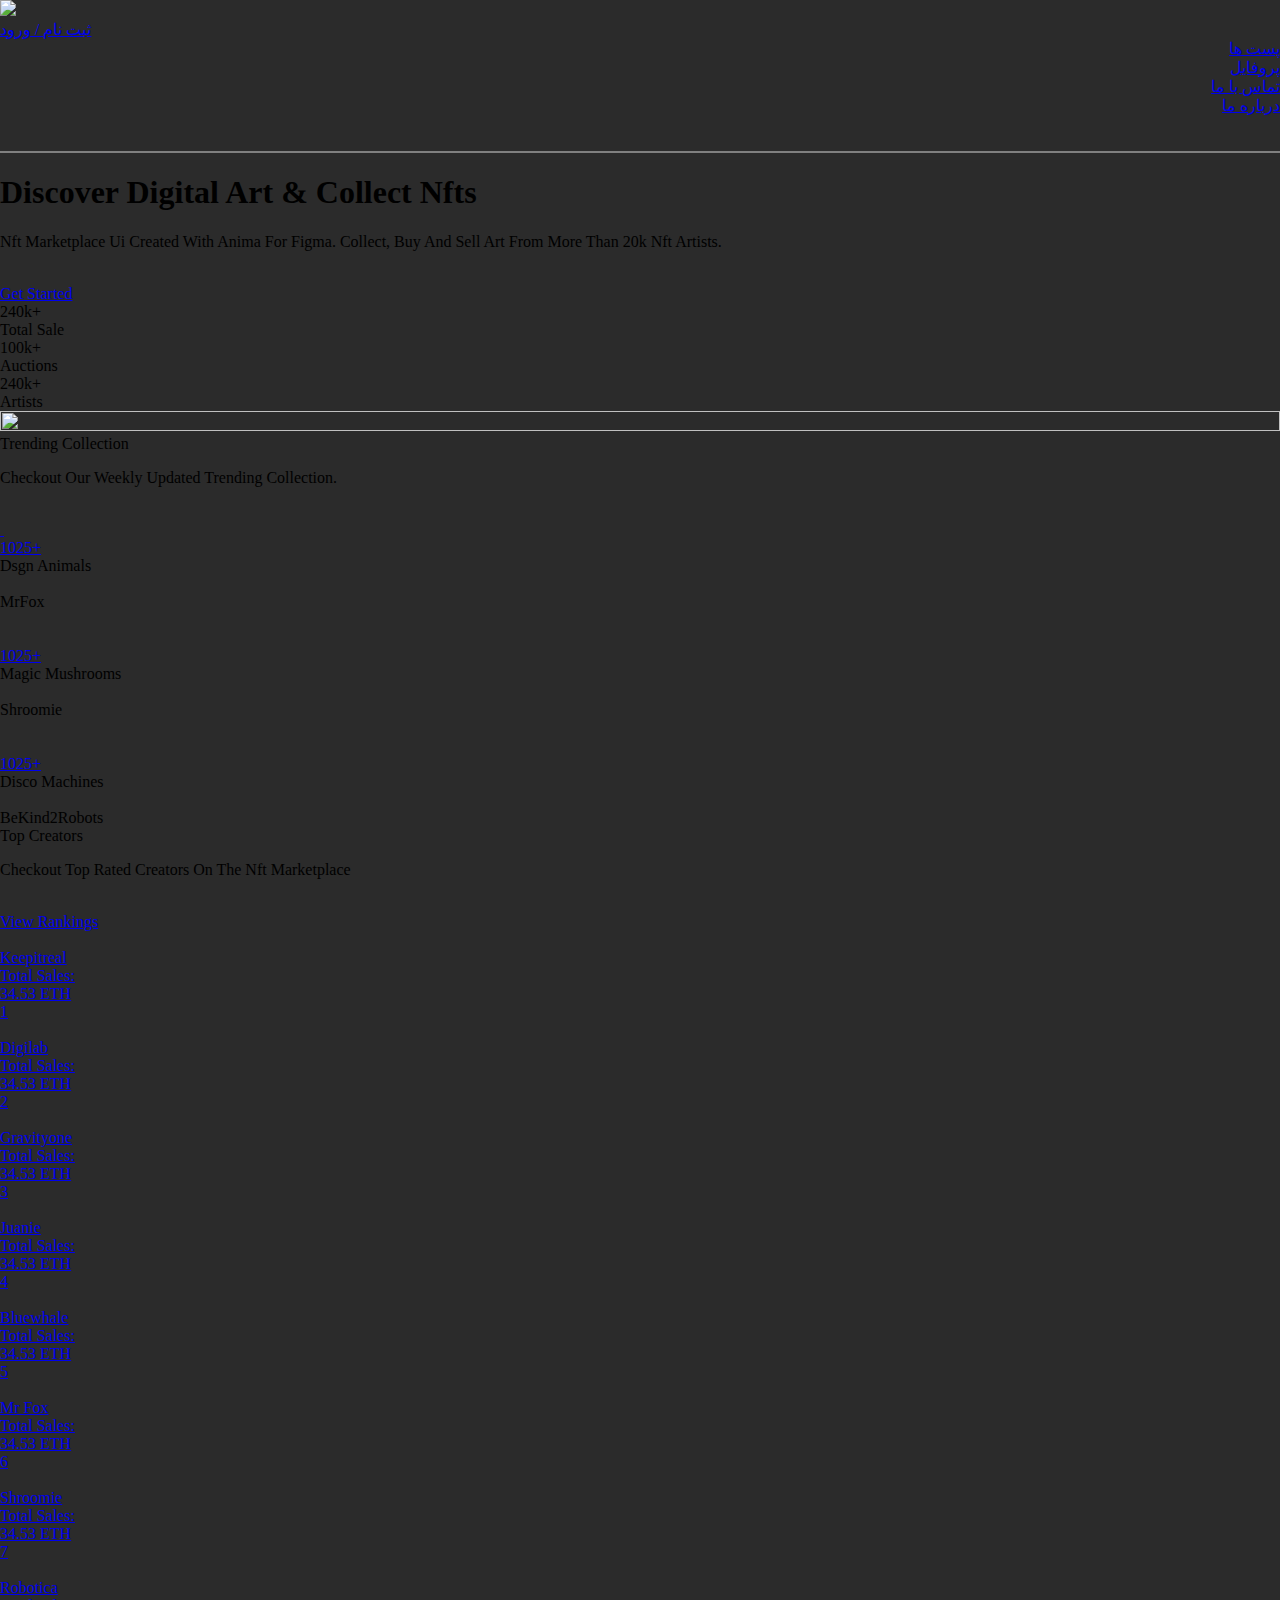
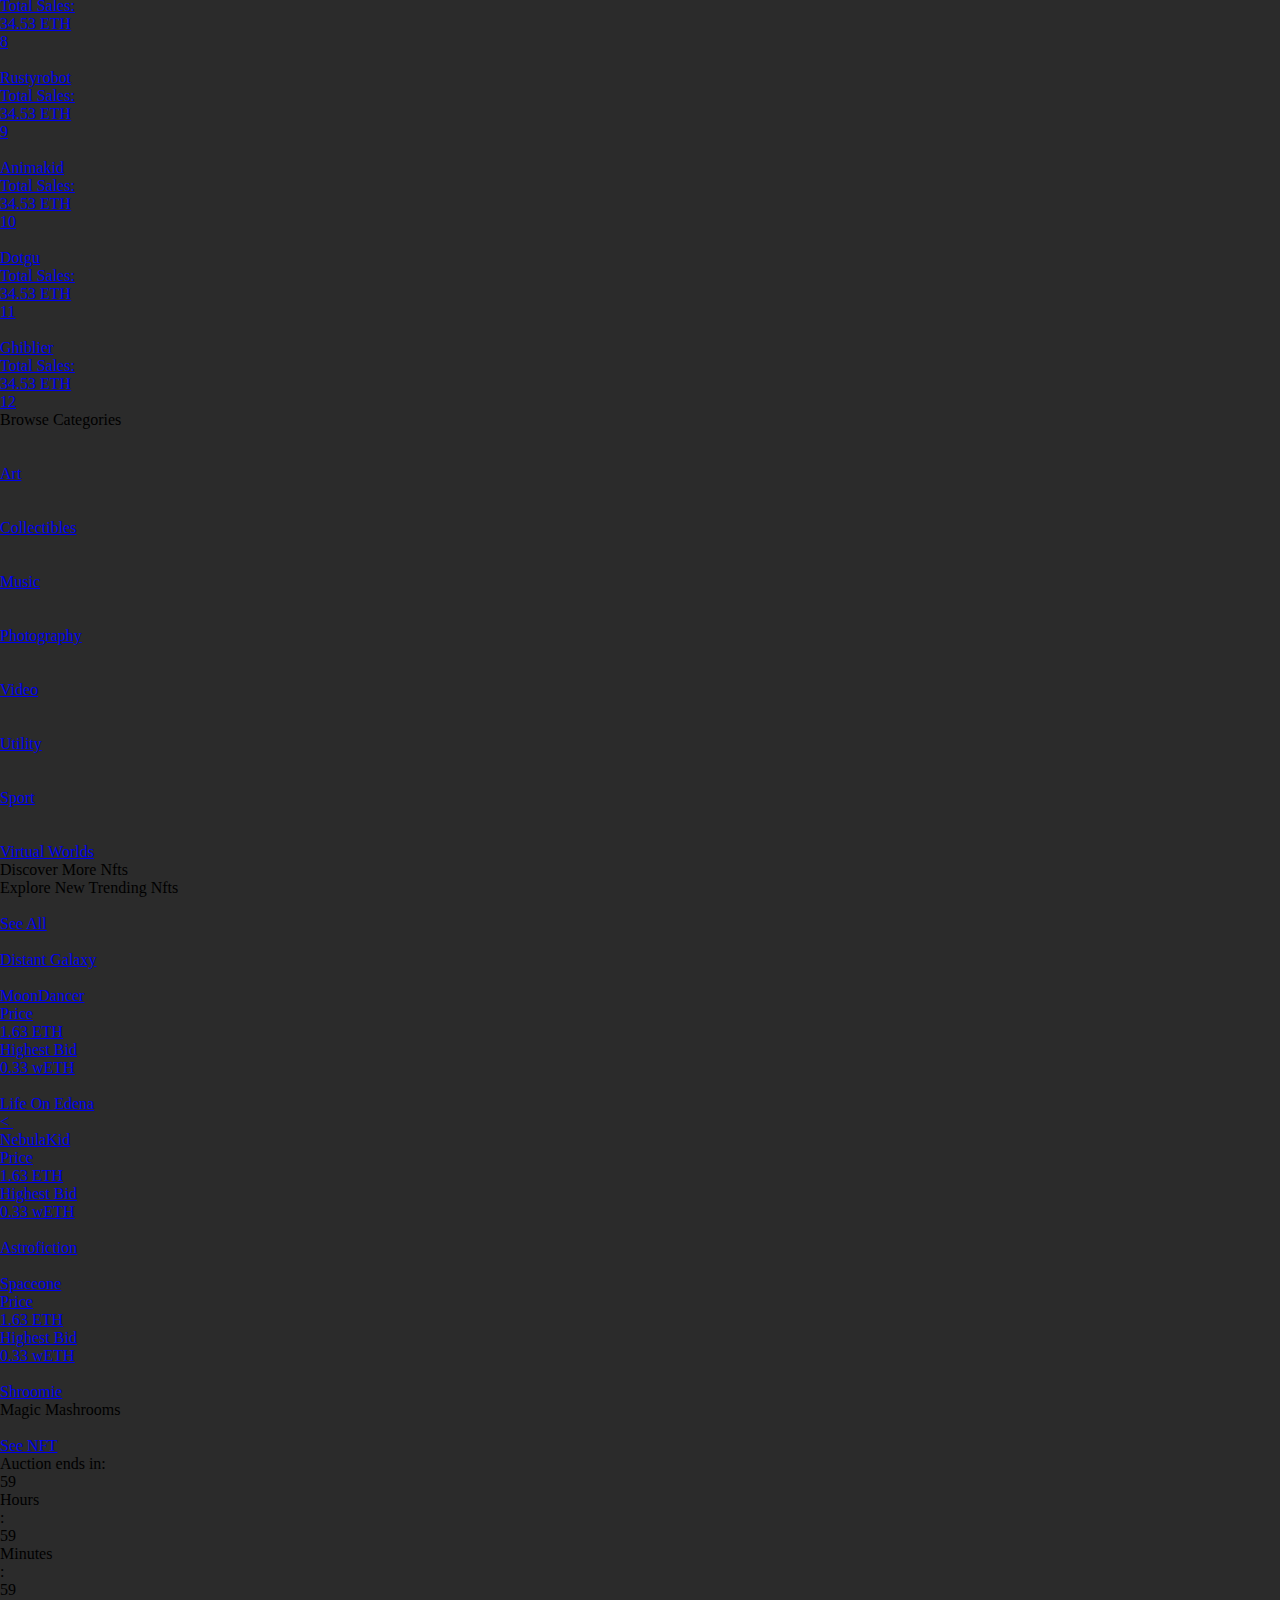
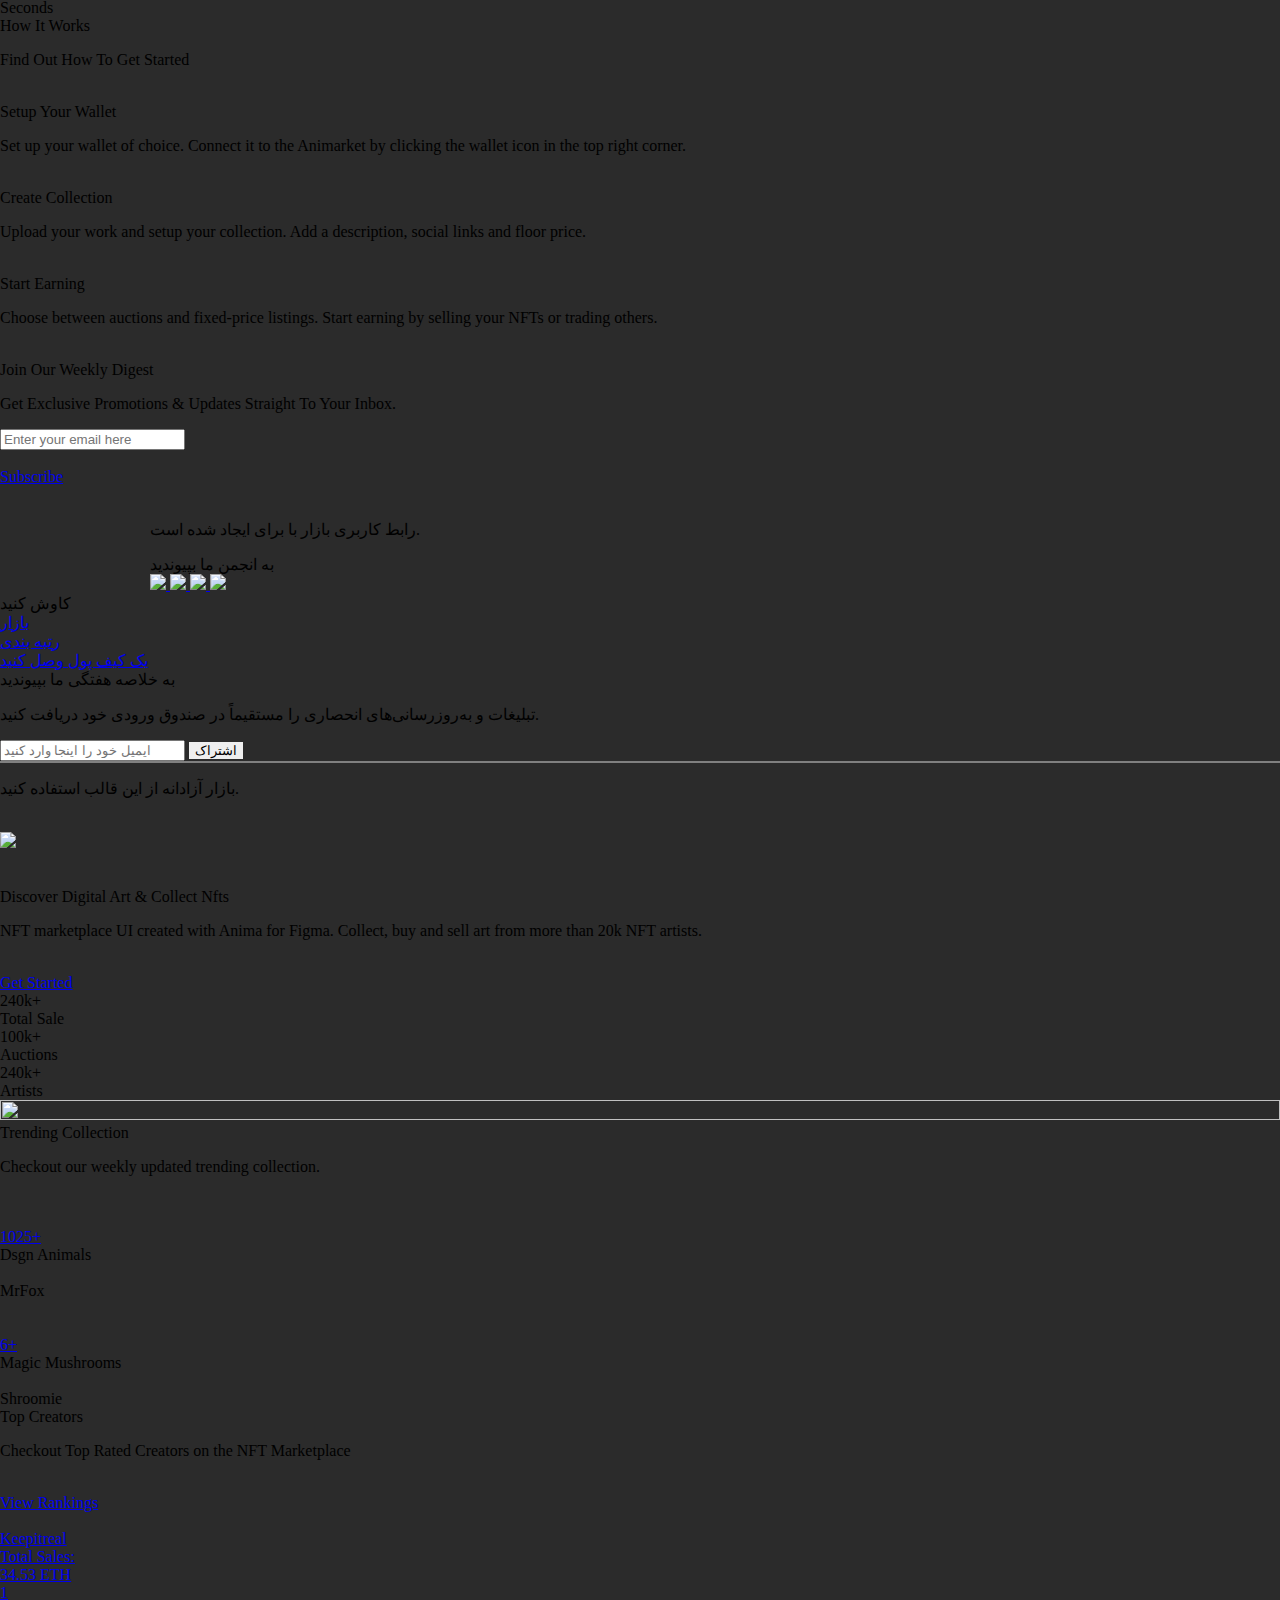
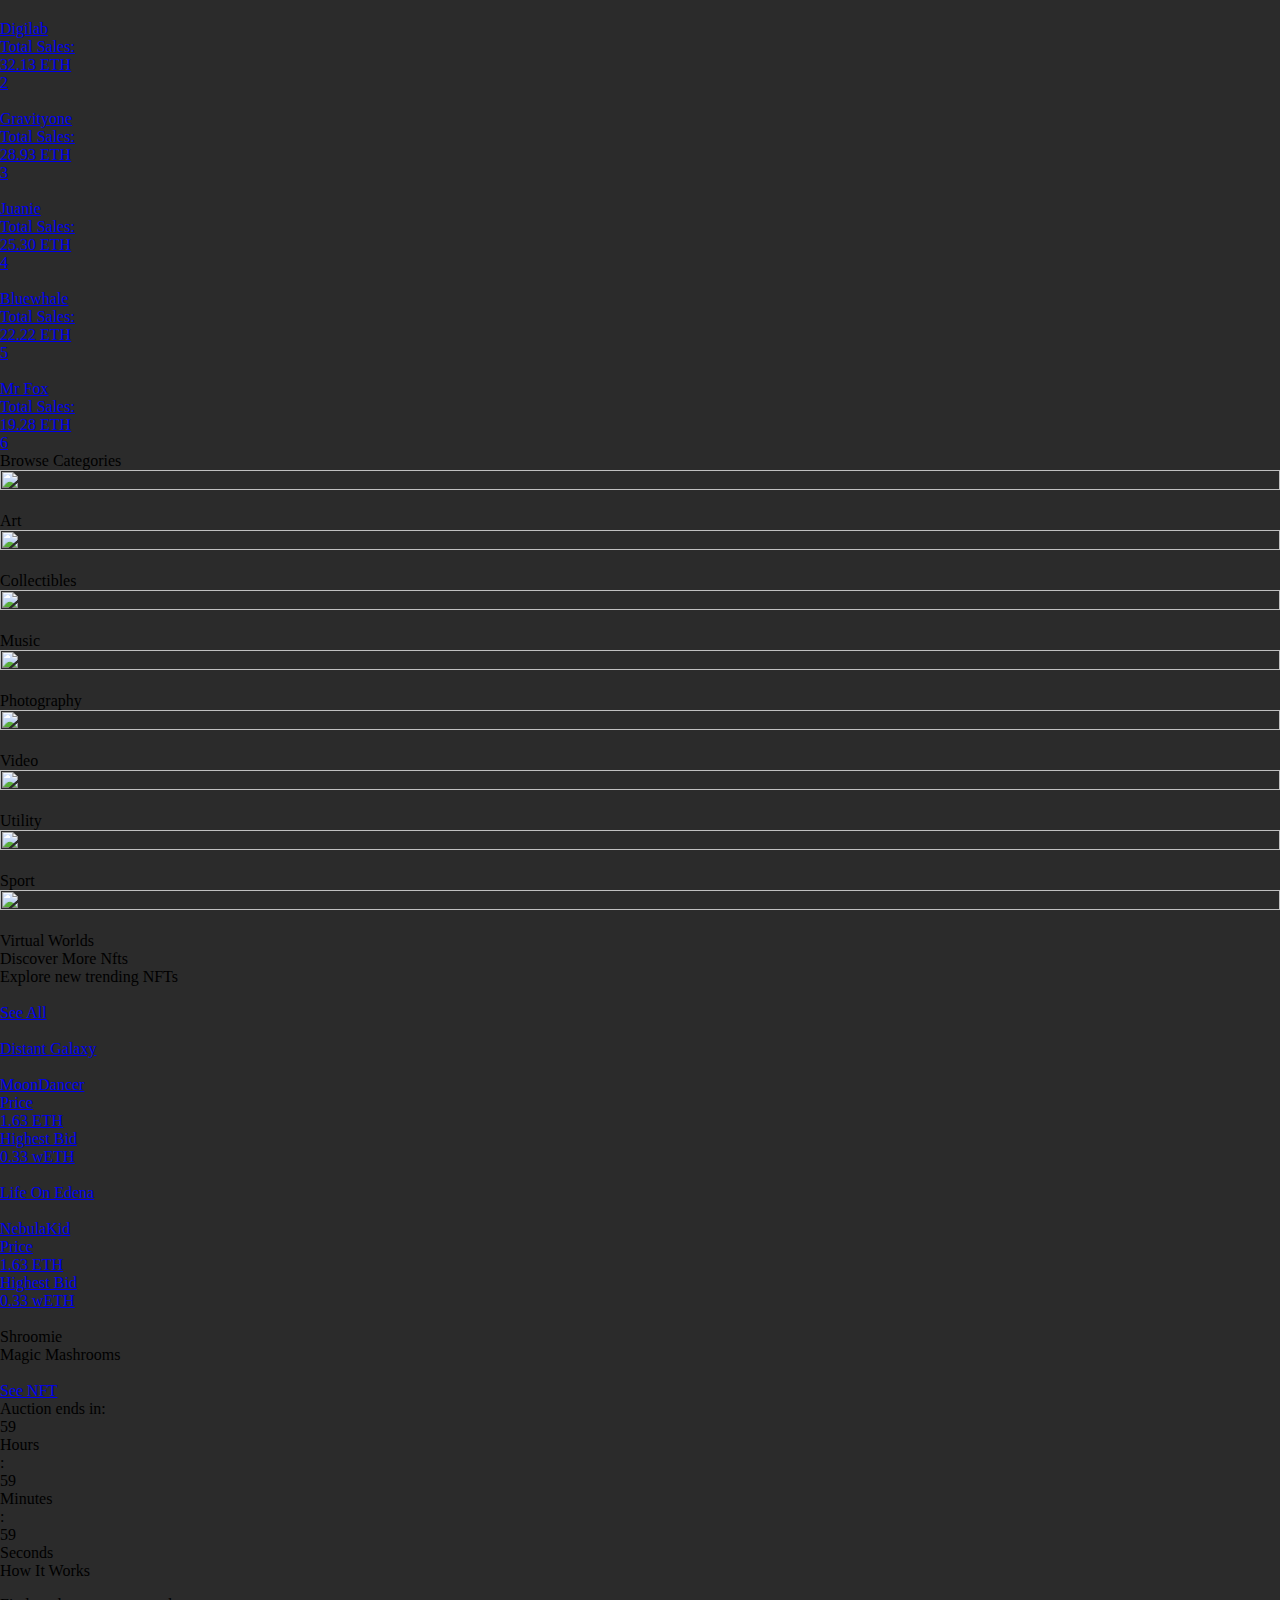
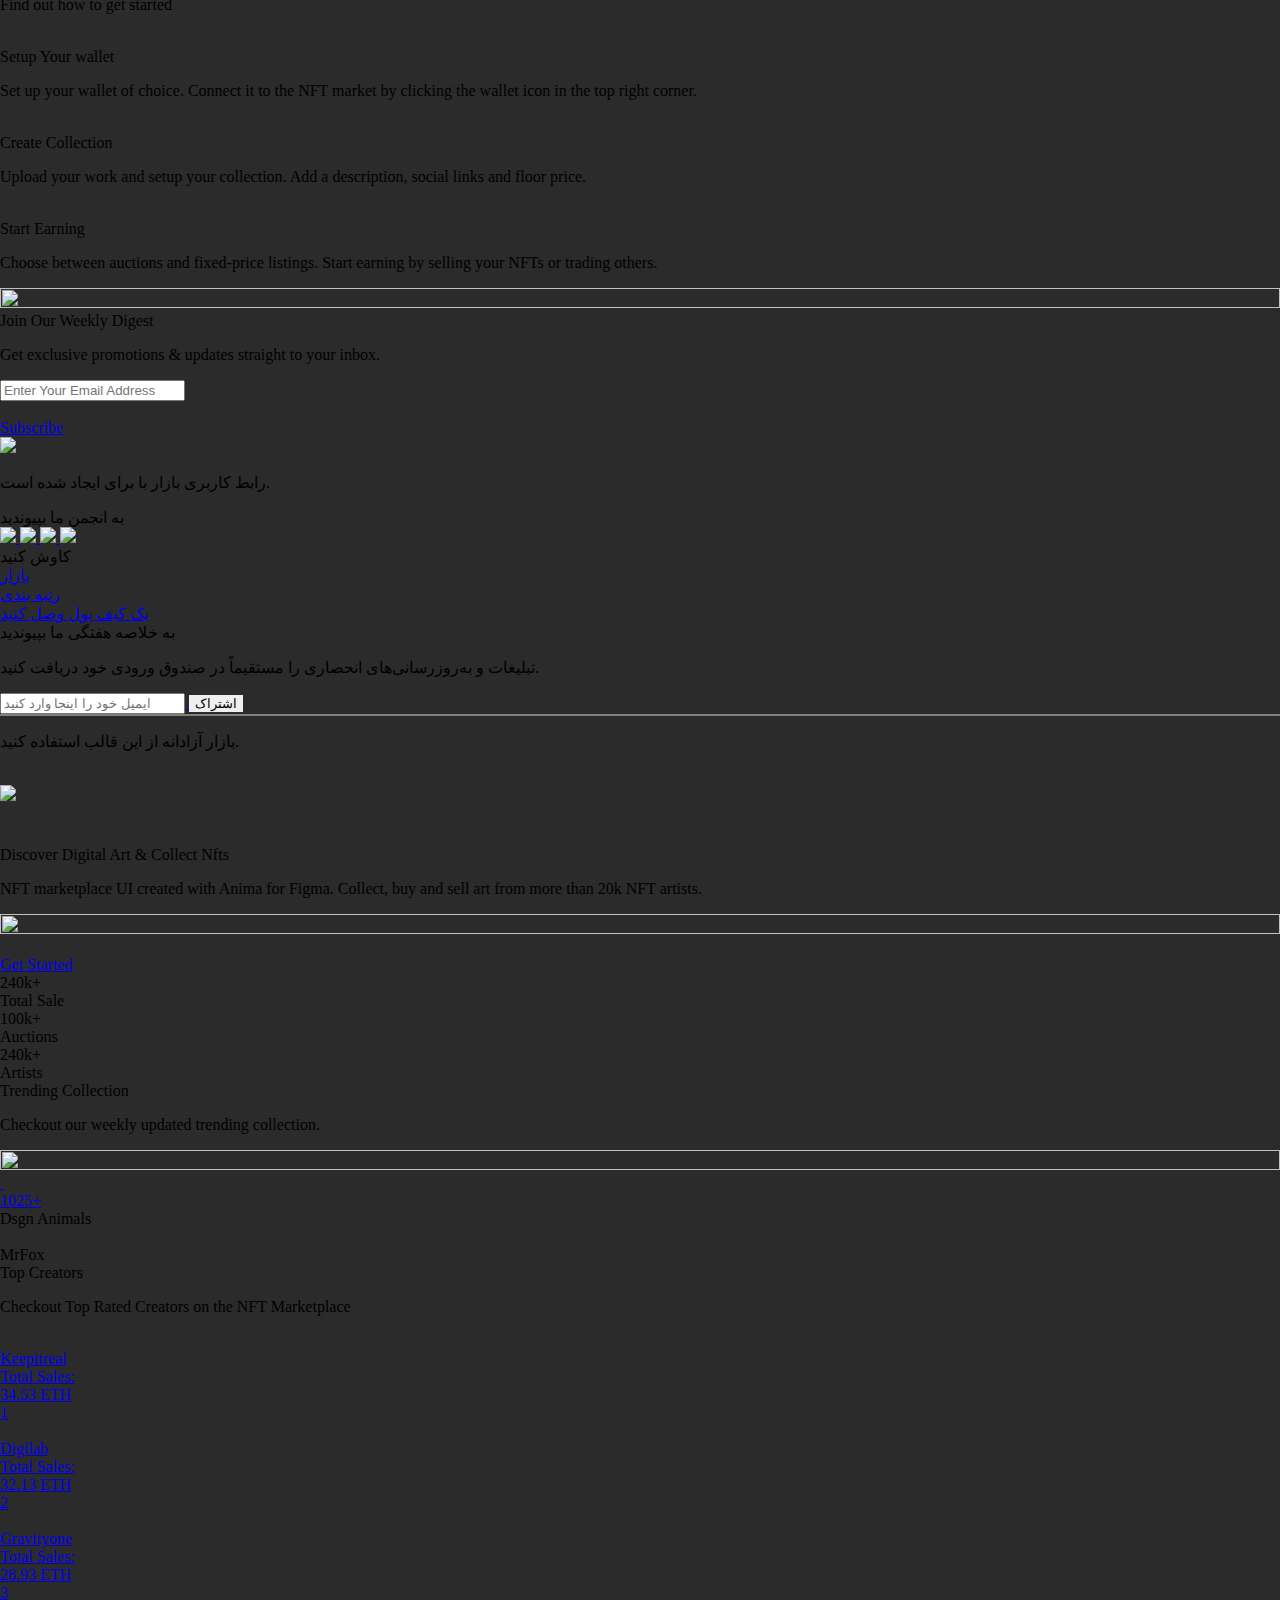
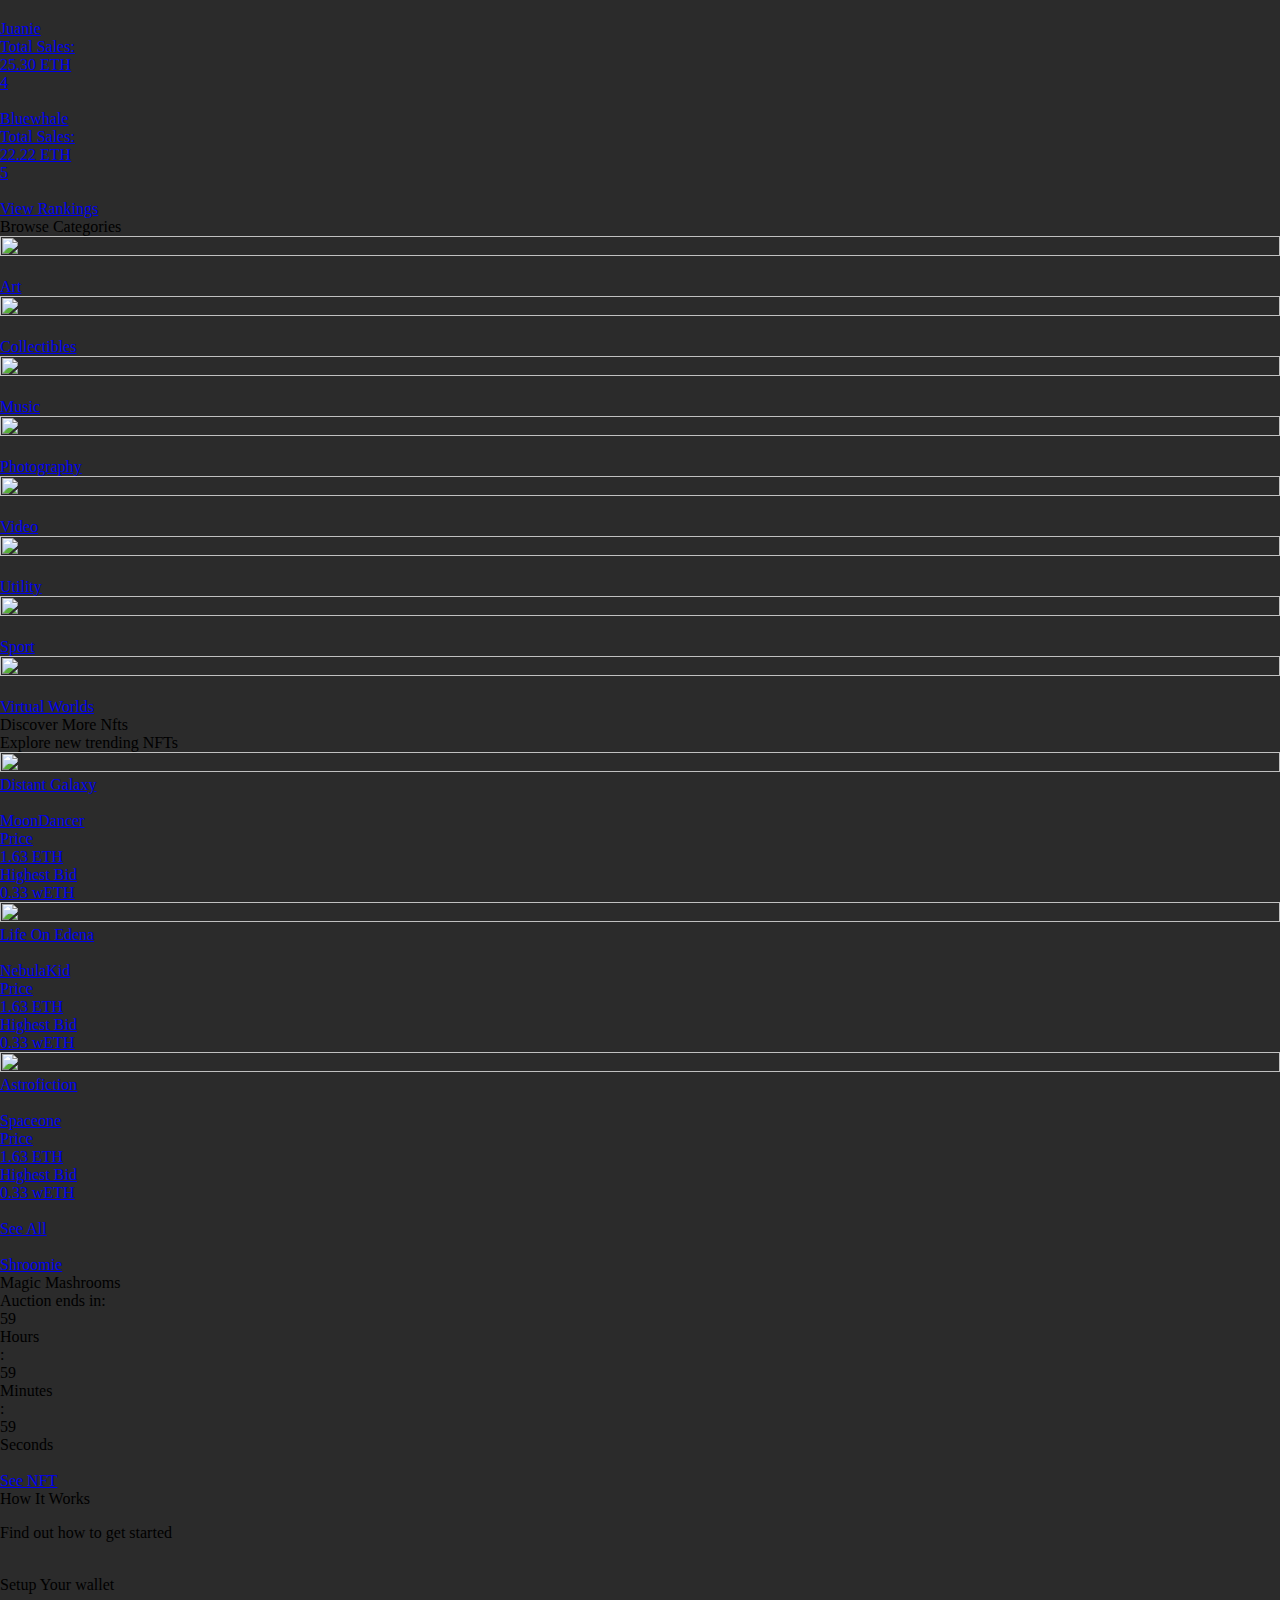
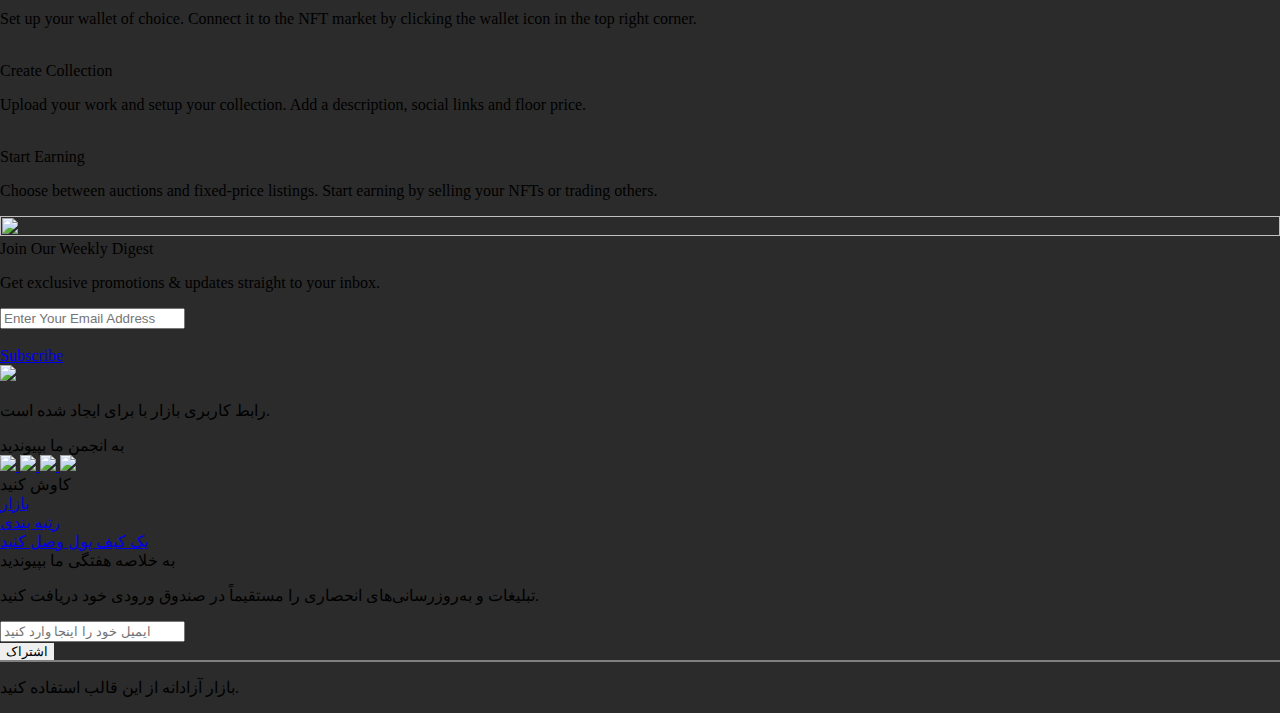
==== commit 81b5259b: "Add files via upload" ====
--- a/docs/index.html
+++ b/docs/index.html
@@ -40,16 +40,24 @@
           <a href="marketplace.html">
             <div class="marketplace-OMiwoc smart-layers-pointers">
               <div class="button-HqPDye worksans-semi-bold-white-16px">
-                صفحه اصلی
-              </div>
-            </div>
-          </a><a href="rankings.html">
+                پست ها
+              </div>
+            </div>
+          </a>
+          <a href="artist-page.html">
+            <div class="marketplace-OMiwoc smart-layers-pointers">
+              <div class="button-HqPDye worksans-semi-bold-white-16px">
+                پروفایل
+              </div>
+            </div>
+          </a>
+          <a href="contact us.html">
             <div class="rankings-OMiwoc smart-layers-pointers">
               <div class="button-8gTkDE worksans-semi-bold-white-16px">
                 تماس با ما
               </div>
             </div>
-          </a><a href="contact us.html">
+          </a><a href="abut.html">
             <div class="connect-a-wallet-OMiwoc smart-layers-pointers">
               <div class="button-QqpM4H worksans-semi-bold-white-16px">
                 درباره ما
@@ -57,7 +65,7 @@
             </div>
           </a>
         </div>
-        <a href="homepage-desktop.html" style="margin-left: 50px;">
+        <a href="index.html" style="margin-left: 50px;">
           <div class="nav-logo-IvqRQy">
             <div class="logo-jSrkel">
               <img src="img/header footer/Group 67900.svg" alt="">
@@ -1062,87 +1070,85 @@
     <footer class="footer-XaKq31">
       <div class="footer-info-qyEPYp">
 
-          <div class="nft-marketplace-info-JXagzG" style="margin-left: 150px;">
-              <div class="logo-xJHvq2">
-                  <img src="img/header footer/Group 67900.svg" alt="">
-              </div>
-              <div class="additional-info-xJHvq2">
-                  <p class="nft-marketplace-ui-c-O9KxQp worksans-normal-celeste-16px">
-                      رابط کاربری بازار با برای ایجاد شده است.
-                  </p>
-                  <div class="community-info-O9KxQp">
-                      <div class="join-our-community-buKw8n worksans-normal-celeste-16px">
-                          به انجمن ما بپیوندید
-                      </div>
-                      <div class="icons-buKw8n">
-                          <a href="#" target="_blank">
-                              <img class="discord-logo-lZrepZ" src="img/header footer/DiscordLogo.png" />
-                          </a>
-                          <a href="#" target="_blank">
-                              <img class="youtube-logo-lZrepZ" src="img/header footer/YoutubeLogo.png" />
-                          </a>
-                          <a href="#" target="_blank">
-                              <img class="icon-twitter-lZrepZ" src="img/header footer/TwitterLogo.png" />
-                          </a>
-                          <a href="#" target="_blank">
-                              <img class="icon-instagram-lZrepZ" src="img/header footer/InstagramLogo.png" />
-                          </a>
-                      </div>
-                  </div>
-              </div>
-          </div>
-
-          <div class="explore-JXagzG">
-              <div class="explore-yMLcxw spacemono-bold-white-22px">
-                  کاوش کنید
-              </div>
-              <div class="pages-yMLcxw">
-                  <a href="marketplace-desktop.html">
-                      <div class="marketplace-632qpo worksans-normal-celeste-16px">
-                          بازار
-                      </div>
-                  </a>
-                  <a href="rankings-desktop.html">
-                      <div class="rankings-632qpo worksans-normal-celeste-16px">
-                          رتبه بندی
-                      </div>
-                  </a>
-                  <a href="connect-wallet-desktop.html">
-                      <div class="connect-a-wallet-632qpo worksans-normal-celeste-16px">
-                          یک کیف پول وصل کنید
-                      </div>
-                  </a>
-              </div>
-          </div>
-
-          <div class="subscribe-JXagzG">
-              <div class="join-our-weekly-digest-d72Wss spacemono-bold-white-22px">
-                  به خلاصه هفتگی ما بپیوندید
-              </div>
-              <div class="subscribe-form-info-d72Wss">
-                  <p class="get-exclusive-promot-4YE7TX worksans-normal-celeste-16px">
-                      تبلیغات و به‌روزرسانی‌های انحصاری را مستقیماً در صندوق ورودی خود دریافت کنید.
-                  </p>
-                  <form class="subscribe-form-4YE7TX" style="direction: ltr;">
-                      <input class="enter-your-email-here-eJJJG9 worksans-normal-heavy-metal-16px"
-                          name="enteryouremailhere" placeholder="ایمیل خود را اینجا وارد کنید" type="email"
-                          required />
-                      <button class="button-eJJJG9 smart-layers-pointers" style="border: none; outline: none;">
-                          <div class="button-TKPlTV worksans-semi-bold-white-16px">
-                              اشتراک
-                          </div>
-                      </button>
-                  </form>
-              </div>
-          </div>
+        <div class="nft-marketplace-info-JXagzG" style="margin-left: 150px;">
+          <div class="logo-xJHvq2">
+            <img src="img/header footer/Group 67900.svg" alt="">
+          </div>
+          <div class="additional-info-xJHvq2">
+            <p class="nft-marketplace-ui-c-O9KxQp worksans-normal-celeste-16px">
+              رابط کاربری بازار با برای ایجاد شده است.
+            </p>
+            <div class="community-info-O9KxQp">
+              <div class="join-our-community-buKw8n worksans-normal-celeste-16px">
+                به انجمن ما بپیوندید
+              </div>
+              <div class="icons-buKw8n">
+                <a href="#" target="_blank">
+                  <img class="discord-logo-lZrepZ" src="img/header footer/DiscordLogo.png" />
+                </a>
+                <a href="#" target="_blank">
+                  <img class="youtube-logo-lZrepZ" src="img/header footer/YoutubeLogo.png" />
+                </a>
+                <a href="#" target="_blank">
+                  <img class="icon-twitter-lZrepZ" src="img/header footer/TwitterLogo.png" />
+                </a>
+                <a href="#" target="_blank">
+                  <img class="icon-instagram-lZrepZ" src="img/header footer/InstagramLogo.png" />
+                </a>
+              </div>
+            </div>
+          </div>
+        </div>
+
+        <div class="explore-JXagzG">
+          <div class="explore-yMLcxw spacemono-bold-white-22px">
+            کاوش کنید
+          </div>
+          <div class="pages-yMLcxw">
+            <a href="marketplace-desktop.html">
+              <div class="marketplace-632qpo worksans-normal-celeste-16px">
+                بازار
+              </div>
+            </a>
+            <a href="rankings-desktop.html">
+              <div class="rankings-632qpo worksans-normal-celeste-16px">
+                رتبه بندی
+              </div>
+            </a>
+            <a href="connect-wallet-desktop.html">
+              <div class="connect-a-wallet-632qpo worksans-normal-celeste-16px">
+                یک کیف پول وصل کنید
+              </div>
+            </a>
+          </div>
+        </div>
+
+        <div class="subscribe-JXagzG">
+          <div class="join-our-weekly-digest-d72Wss spacemono-bold-white-22px">
+            به خلاصه هفتگی ما بپیوندید
+          </div>
+          <div class="subscribe-form-info-d72Wss">
+            <p class="get-exclusive-promot-4YE7TX worksans-normal-celeste-16px">
+              تبلیغات و به‌روزرسانی‌های انحصاری را مستقیماً در صندوق ورودی خود دریافت کنید.
+            </p>
+            <form class="subscribe-form-4YE7TX" style="direction: ltr;">
+              <input class="enter-your-email-here-eJJJG9 worksans-normal-heavy-metal-16px" name="enteryouremailhere"
+                placeholder="ایمیل خود را اینجا وارد کنید" type="email" required />
+              <button class="button-eJJJG9 smart-layers-pointers" style="border: none; outline: none;">
+                <div class="button-TKPlTV worksans-semi-bold-white-16px">
+                  اشتراک
+                </div>
+              </button>
+            </form>
+          </div>
+        </div>
       </div>
       <div class="frame-239-qyEPYp" style="border-top: 2px solid gray; width: 100%;">
-          <p class="nft-market-use-this-template-freely-MsJVJT worksans-normal-celeste-12px"
-              style="padding-right: 35px;">
-              بازار آزادانه از این قالب استفاده کنید.
-          </p>
-      </div>
-  </footer>
+        <p class="nft-market-use-this-template-freely-MsJVJT worksans-normal-celeste-12px" style="padding-right: 35px;">
+          بازار آزادانه از این قالب استفاده کنید.
+        </p>
+      </div>
+    </footer>
 
   </div>
 
@@ -1150,51 +1156,58 @@
 
     <header class="header-tag">
       <div class="navigation-8pEDC1" style="padding-bottom: 20px;">
-          <a href="homepage-tablet.html">
-              <div class="nav-logo-aHxA6P">
-                  <div class="nav-logo-xOF4kq">
-                      <div class="logo-h3ZFuT">
-                          <img src="img/header footer/Group 67900.svg" alt="">
-                      </div>
-                  </div>
-              </div>
+        <a href="index.html">
+          <div class="nav-logo-aHxA6P">
+            <div class="nav-logo-xOF4kq">
+              <div class="logo-h3ZFuT">
+                <img src="img/header footer/Group 67900.svg" alt="">
+              </div>
+            </div>
+          </div>
+        </a>
+        <div class="nav-nav-menu-aHxA6P">
+          <img class="burger-menu-tablet" src="img/header footer/nav menu.svg" />
+          <i class="fa-solid fa-x tablet-menu-icon-x" style="display: none;"></i>
+        </div>
+      </div>
+
+      <div class="tablet-menu-back" style="display: none;">
+        <a href="./Sign in.html" class="tablet-menu-icon">
+          <i class="fa-regular fa-user tablet-menu-icon-user"></i>
+        </a>
+
+        <div class="tablet-menu">
+          <a href="marketplace.html">
+            <div class="marketplace-OMiwoc smart-layers-pointers">
+              <div class="button-HqPDye worksans-semi-bold-white-16px">
+                پست ها
+              </div>
+            </div>
           </a>
-          <div class="nav-nav-menu-aHxA6P">
-              <img class="burger-menu-tablet" src="img/header footer/nav menu.svg" />
-              <i class="fa-solid fa-x tablet-menu-icon-x" style="display: none;"></i>
-          </div>
-      </div>
-
-      <div class="tablet-menu-back" style="display: none;">
-          <a href="./Sign in.html" class="tablet-menu-icon">
-              <i class="fa-regular fa-user tablet-menu-icon-user"></i>
+          <a href="artist-page.html">
+            <div class="marketplace-OMiwoc smart-layers-pointers">
+              <div class="button-HqPDye worksans-semi-bold-white-16px">
+                پروفایل
+              </div>
+            </div>
           </a>
-
-          <div class="tablet-menu">
-              <a href="marketplace.html">
-                  <div class="marketplace-OMiwoc smart-layers-pointers">
-                      <div class="button-HqPDye worksans-semi-bold-white-16px">
-                          صفحه اصلی
-                      </div>
-                  </div>
-              </a>
-              <a href="rankings.html">
-                  <div class="rankings-OMiwoc smart-layers-pointers">
-                      <div class="button-8gTkDE worksans-semi-bold-white-16px">
-                          تماس با ما
-                      </div>
-                  </div>
-              </a>
-              <a href="contact us.html">
-                  <div class="connect-a-wallet-OMiwoc smart-layers-pointers">
-                      <div class="button-QqpM4H worksans-semi-bold-white-16px">
-                          درباره ما
-                      </div>
-                  </div>
-              </a>
-          </div>
-      </div>
-  </header>
+          <a href="contact us.html">
+            <div class="rankings-OMiwoc smart-layers-pointers">
+              <div class="button-8gTkDE worksans-semi-bold-white-16px">
+                تماس با ما
+              </div>
+            </div>
+          </a>
+          <a href="abut.html">
+            <div class="connect-a-wallet-OMiwoc smart-layers-pointers">
+              <div class="button-QqpM4H worksans-semi-bold-white-16px">
+                درباره ما
+              </div>
+            </div>
+          </a>
+        </div>
+      </div>
+    </header>
 
     <main style="width: 100%;">
       <div class="hero-section-lNsoBS">
@@ -1940,85 +1953,82 @@
 
     <footer class="footer-8pEDC1">
       <div class="footer-info-tbQ1r7">
-          <div class="nft-marketplace-info-nCbIbn">
-              <div class="logo-EDXbxm">
-                  <img class="storefront-4bwbg4" src="img/header footer/Group 67901.png"
-                      style="width: 45%; left: 135px;" />
-              </div>
-              <div class="additional-info-EDXbxm">
-                  <p class="nft-marketplace-ui-c-DnsKMv worksans-normal-celeste-16px">
-                      رابط کاربری بازار با برای ایجاد شده است.
-                  </p>
-                  <div class="community-info-DnsKMv">
-                      <div class="join-our-community-kBINpx worksans-normal-celeste-16px">
-                          به انجمن ما بپیوندید
-                      </div>
-                      <div class="icons-kBINpx">
-                          <a href="#">
-                              <img class="discord-logo-UZ2tHv" src="img/header footer/DiscordLogo.png" />
-                          </a>
-                          <a href="#">
-                              <img class="youtube-logo-UZ2tHv" src="img/header footer/YoutubeLogo.png" />
-                          </a>
-                          <a href="#">
-                              <img class="icon-twitter-UZ2tHv" src="img/header footer/TwitterLogo.png" />
-                          </a>
-                          <a href="#">
-                              <img class="icon-instagram-UZ2tHv" src="img/header footer/InstagramLogo.png" />
-                          </a>
-                      </div>
-                  </div>
-              </div>
-          </div>
-          <div class="explore-nCbIbn">
-              <div class="explore-HA4eVN spacemono-bold-white-22px">
-                  کاوش کنید
-              </div>
-              <div class="pages-HA4eVN">
-                  <a href="marketplace-tablet.html">
-                      <div class="marketplace-qQTeP7 worksans-normal-celeste-16px">
-                          بازار
-                      </div>
-                  </a><a href="rankings-tablet.html">
-                      <div class="rankings-qQTeP7 worksans-normal-celeste-16px">
-                          رتبه بندی
-                      </div>
-                  </a><a href="connect-wallet-tablet.html">
-                      <div class="connect-a-wallet-qQTeP7 worksans-normal-celeste-16px">
-                          یک کیف پول وصل کنید
-                      </div>
-                  </a>
-              </div>
-          </div>
-          <div class="subscribe-nCbIbn">
-              <div class="join-our-weekly-digest-W9cwdD spacemono-bold-white-22px">
-                  به خلاصه هفتگی ما بپیوندید
-              </div>
-              <div class="subscribe-form-info-W9cwdD">
-                  <p class="get-exclusive-promot-vy1czP worksans-normal-celeste-16px">
-                      تبلیغات و به‌روزرسانی‌های انحصاری را مستقیماً در صندوق ورودی خود دریافت کنید.
-                  </p>
-                  <form class="subscribe-form-vy1czP" style="direction: ltr;">
-                      <input class="enter-your-email-here-ko2yBM worksans-normal-heavy-metal-16px"
-                          name="enteryouremailhere" placeholder="ایمیل خود را اینجا وارد کنید" type="email"
-                          required /><a href="#">
-                          <button class="button-ko2yBM smart-layers-pointers"
-                              style="border: none; outline: none;">
-                              <div class="button-VzacaL worksans-semi-bold-white-16px">
-                                  اشتراک
-                              </div>
-                          </button>
-                      </a>
-                  </form>
-              </div>
-          </div>
+        <div class="nft-marketplace-info-nCbIbn">
+          <div class="logo-EDXbxm">
+            <img class="storefront-4bwbg4" src="img/header footer/Group 67901.png" style="width: 45%; left: 135px;" />
+          </div>
+          <div class="additional-info-EDXbxm">
+            <p class="nft-marketplace-ui-c-DnsKMv worksans-normal-celeste-16px">
+              رابط کاربری بازار با برای ایجاد شده است.
+            </p>
+            <div class="community-info-DnsKMv">
+              <div class="join-our-community-kBINpx worksans-normal-celeste-16px">
+                به انجمن ما بپیوندید
+              </div>
+              <div class="icons-kBINpx">
+                <a href="#">
+                  <img class="discord-logo-UZ2tHv" src="img/header footer/DiscordLogo.png" />
+                </a>
+                <a href="#">
+                  <img class="youtube-logo-UZ2tHv" src="img/header footer/YoutubeLogo.png" />
+                </a>
+                <a href="#">
+                  <img class="icon-twitter-UZ2tHv" src="img/header footer/TwitterLogo.png" />
+                </a>
+                <a href="#">
+                  <img class="icon-instagram-UZ2tHv" src="img/header footer/InstagramLogo.png" />
+                </a>
+              </div>
+            </div>
+          </div>
+        </div>
+        <div class="explore-nCbIbn">
+          <div class="explore-HA4eVN spacemono-bold-white-22px">
+            کاوش کنید
+          </div>
+          <div class="pages-HA4eVN">
+            <a href="marketplace-tablet.html">
+              <div class="marketplace-qQTeP7 worksans-normal-celeste-16px">
+                بازار
+              </div>
+            </a><a href="rankings-tablet.html">
+              <div class="rankings-qQTeP7 worksans-normal-celeste-16px">
+                رتبه بندی
+              </div>
+            </a><a href="connect-wallet-tablet.html">
+              <div class="connect-a-wallet-qQTeP7 worksans-normal-celeste-16px">
+                یک کیف پول وصل کنید
+              </div>
+            </a>
+          </div>
+        </div>
+        <div class="subscribe-nCbIbn">
+          <div class="join-our-weekly-digest-W9cwdD spacemono-bold-white-22px">
+            به خلاصه هفتگی ما بپیوندید
+          </div>
+          <div class="subscribe-form-info-W9cwdD">
+            <p class="get-exclusive-promot-vy1czP worksans-normal-celeste-16px">
+              تبلیغات و به‌روزرسانی‌های انحصاری را مستقیماً در صندوق ورودی خود دریافت کنید.
+            </p>
+            <form class="subscribe-form-vy1czP" style="direction: ltr;">
+              <input class="enter-your-email-here-ko2yBM worksans-normal-heavy-metal-16px" name="enteryouremailhere"
+                placeholder="ایمیل خود را اینجا وارد کنید" type="email" required /><a href="#">
+                <button class="button-ko2yBM smart-layers-pointers" style="border: none; outline: none;">
+                  <div class="button-VzacaL worksans-semi-bold-white-16px">
+                    اشتراک
+                  </div>
+                </button>
+              </a>
+            </form>
+          </div>
+        </div>
       </div>
       <div class="frame-239-tbQ1r7" style="border-top: 2px solid gray; width: 100%;">
-          <p class="nft-market-use-this-template-freely-AAMZkx worksans-normal-celeste-12px">
-              بازار آزادانه از این قالب استفاده کنید.
-          </p>
-      </div>
-  </footer>
+        <p class="nft-market-use-this-template-freely-AAMZkx worksans-normal-celeste-12px">
+          بازار آزادانه از این قالب استفاده کنید.
+        </p>
+      </div>
+    </footer>
 
   </div>
 
@@ -2026,882 +2036,888 @@
 
     <header class="header-tag">
       <div class="navigation-kVth4Q" style="padding-bottom: 25px;">
-          <a href="homepage-mobile.html">
-              <div class="nav-logo-x5nDEU">
-                  <div class="nav-logo-m0WxEN">
-                      <div class="logo-oa0Qlj">
-                          <img src="img/header footer/Group 67900.svg" alt="">
+        <a href="index.html">
+          <div class="nav-logo-x5nDEU">
+            <div class="nav-logo-m0WxEN">
+              <div class="logo-oa0Qlj">
+                <img src="img/header footer/Group 67900.svg" alt="">
+              </div>
+            </div>
+          </div>
+        </a>
+        <div class="nav-nav-menu-x5nDEU">
+          <img class="burger-menu-mobile" src="img/header footer/nav menu.svg" />
+          <i class="fa-solid fa-x mobile-menu-icon-x" style="display: none;"></i>
+        </div>
+      </div>
+
+      <div class="mobile-menu-back" style="display: none;">
+        <a href="./Sign in.html" class="mobile-menu-icon">
+          <i class="fa-regular fa-user mobile-menu-icon-user"></i>
+        </a>
+
+        <div class="mobile-menu">
+          <a href="marketplace.html">
+            <div class="marketplace-OMiwoc smart-layers-pointers">
+              <div class="button-HqPDye worksans-semi-bold-white-16px">
+                پست ها
+              </div>
+            </div>
+          </a>
+          <a href="artist-page.html">
+            <div class="marketplace-OMiwoc smart-layers-pointers">
+              <div class="button-HqPDye worksans-semi-bold-white-16px">
+                پروفایل
+              </div>
+            </div>
+          </a>
+          <a href="contact us.html">
+            <div class="rankings-OMiwoc smart-layers-pointers">
+              <div class="button-8gTkDE worksans-semi-bold-white-16px">
+                تماس با ما
+              </div>
+            </div>
+          </a>
+          <a href="abut.html">
+            <div class="connect-a-wallet-OMiwoc smart-layers-pointers">
+              <div class="button-QqpM4H worksans-semi-bold-white-16px">
+                درباره ما
+              </div>
+            </div>
+          </a>
+        </div>
+      </div>
+    </header>
+
+    <main style="width: 100%;">
+      <div class="hero-section-xQz8rX">
+        <div class="hero-section-frame-zGyAbk">
+          <div class="hero-text-buttons-yxGUu2">
+            <div class="headline-subhead-F5Lr2s">
+              <p class="discover-digital-art-collect-nf-ts-X5VRT6 valign-text-middle worksans-semi-bold-white-28px">
+                Discover Digital Art &amp; Collect Nfts
+              </p>
+              <p class="nft-marketplace-ui-c-X5VRT6 worksans-normal-white-16px">
+                NFT marketplace UI created with Anima for Figma. Collect, buy
+                and sell art from more than 20k NFT artists.
+              </p>
+            </div>
+            <a href="artist-page-mobile.html">
+              <div class="highlighted-nft-F5Lr2s">
+                <img src="img/index/Image Placeholder (15).png" alt="" style="height: 100%; width: 100%;">
+              </div>
+            </a><a href="create-account-mobile.html">
+              <div class="button-F5Lr2s smart-layers-pointers">
+                <img class="icon-paper_plane-ixkVxx"
+                  src="[data-uri]"
+                  anima-src="https://cdn.animaapp.com/projects/63aaf7e2426e9824f0350c11/releases/63aaf8f2426e9824f0350c13/img/rocketlaunch-4@2x.svg"
+                  alt="icon-paper_plane" />
+                <div class="button-ixkVxx worksans-semi-bold-white-16px">
+                  Get Started
+                </div>
+              </div>
+            </a>
+            <div class="additional-info-F5Lr2s">
+              <div class="total-sale-tSPr9Q">
+                <div class="x240k-dEtHBf valign-text-middle spacemono-bold-white-22px">
+                  240k+
+                </div>
+                <div class="total-sale-dEtHBf worksans-normal-white-16px">
+                  Total Sale
+                </div>
+              </div>
+              <div class="auctions-tSPr9Q">
+                <div class="x100k-AtMeC9 valign-text-middle spacemono-bold-white-22px">
+                  100k+
+                </div>
+                <div class="auctions-AtMeC9 worksans-normal-white-16px">
+                  Auctions
+                </div>
+              </div>
+              <div class="artists-tSPr9Q">
+                <div class="x240k-kmFmhF valign-text-middle spacemono-bold-white-22px">
+                  240k+
+                </div>
+                <div class="artists-kmFmhF worksans-normal-white-16px">
+                  Artists
+                </div>
+              </div>
+            </div>
+          </div>
+        </div>
+      </div>
+      <div class="trending-collection-xQz8rX">
+        <div class="section-headline-zHlsYZ">
+          <div class="heading-SGr0dn">
+            <div class="trending-collection-vDfzvs worksans-semi-bold-white-28px">
+              Trending Collection
+            </div>
+          </div>
+          <div class="subhead-SGr0dn">
+            <p class="checkout-our-weekly-udUX6y worksans-normal-white-16px">
+              Checkout our weekly updated trending collection.
+            </p>
+          </div>
+        </div>
+        <div class="collection-slider-zHlsYZ">
+          <div class="collection-card-NHbK46">
+            <div class="photos-number-of-additional-nf-ts-ReZETa">
+              <a href="nft-page-mobile.html"><img src="img/index/Primary Photo Placeholder.png" alt=""
+                  style="height: 100%; width: 100%;"></a>
+              <div class="frame-228-M8va5N">
+                <a href="nft-page-mobile.html"> <img src="img/index/Secondary Photo Placeholder.png" alt=""> </a>
+                <a href="nft-page-mobile.html"><img src="img/index/Secondary Photo Placeholder.png" alt=""></a><a
+                  href="nft-page-mobile.html">
+                  <div class="number-of-additional-nf-ts-XBaY6O smart-layers-pointers">
+                    <div class="x1025-60UNox valign-text-middle">
+                      1025+
+                    </div>
+                  </div>
+                </a>
+              </div>
+            </div>
+            <div class="collection-info-ReZETa">
+              <div class="collection-name-oY1Jfb worksans-semi-bold-white-22px">
+                Dsgn Animals
+              </div>
+              <div class="artist-card-oY1Jfb">
+                <div class="avatar-0ic3MI smart-layers-pointers">
+                  <div class="asset-12-2-MTetf3">
+                    <img src="img/index/Avatar Placeholder (4).png" alt="">
+                  </div>
+                </div>
+                <div class="artist-name-0ic3MI worksans-normal-white-16px">
+                  MrFox
+                </div>
+              </div>
+            </div>
+          </div>
+        </div>
+      </div>
+      <div class="top-rated-artists-xQz8rX">
+        <div class="section-headline-button-QaaEZb">
+          <div class="section-headline-If2vHc">
+            <div class="heading-Mvgkae">
+              <div class="top-creators-QxJDTT worksans-semi-bold-white-28px">
+                Top Creators
+              </div>
+            </div>
+            <div class="subhead-Mvgkae">
+              <p class="checkout-top-rated-c-e9dDhs worksans-normal-white-16px">
+                Checkout Top Rated Creators on the NFT Marketplace
+              </p>
+            </div>
+          </div>
+        </div>
+        <div class="artist-cards-row-QaaEZb">
+          <a href="artist-page-mobile.html">
+            <div class="artist-card-fPj09r smart-layers-pointers">
+              <div class="artist-avatar-VCt7qQ">
+                <div class="avatar-SD3WRP">
+                  <div class="asset-12-2-ZrO64l">
+                    <img src="img/index/Avatar Placeholder (6).png" alt="">
+                  </div>
+                </div>
+              </div>
+              <div class="artist-info-VCt7qQ">
+                <div class="dish-studio-2QhMxi worksans-semi-bold-white-22px">
+                  Keepitreal
+                </div>
+                <div class="additional-info-2QhMxi">
+                  <div class="total-sales-XpuPCa worksans-normal-gunsmoke-16px">
+                    Total Sales:
+                  </div>
+                  <div class="x3453-eth-XpuPCa spacemono-normal-white-16px">
+                    34.53 ETH
+                  </div>
+                </div>
+              </div>
+              <div class="ranking-number-VCt7qQ">
+                <div class="x1-LzVkRy valign-text-middle spacemono-normal-gunsmoke-16px">
+                  1
+                </div>
+              </div>
+            </div>
+          </a><a href="artist-page-mobile.html">
+            <div class="artist-card-xVET7X smart-layers-pointers">
+              <div class="artist-avatar-GDOvrX">
+                <div class="avatar-SQLZYV">
+                  <div class="asset-12-2-ulORSP">
+                    <img src="img/index/Avatar Placeholder (6).png" alt="">
+                  </div>
+                </div>
+              </div>
+              <div class="artist-info-GDOvrX">
+                <div class="dish-studio-jqPM3V worksans-semi-bold-white-22px">
+                  Digilab
+                </div>
+                <div class="additional-info-jqPM3V">
+                  <div class="total-sales-68CRxL worksans-normal-gunsmoke-16px">
+                    Total Sales:
+                  </div>
+                  <div class="x3453-eth-68CRxL spacemono-normal-white-16px">
+                    32.13 ETH
+                  </div>
+                </div>
+              </div>
+              <div class="ranking-number-GDOvrX">
+                <div class="x1-xMV6cJ valign-text-middle spacemono-normal-gunsmoke-16px">
+                  2
+                </div>
+              </div>
+            </div>
+          </a><a href="artist-page-mobile.html">
+            <div class="artist-card-1ZEQUX smart-layers-pointers">
+              <div class="artist-avatar-ekxeoQ">
+                <div class="avatar-xqu7AG">
+                  <div class="asset-12-2-ewPrn6">
+                    <img src="img/index/Avatar Placeholder (6).png" alt="">
+                  </div>
+                </div>
+              </div>
+              <div class="artist-info-ekxeoQ">
+                <div class="dish-studio-BibuCw worksans-semi-bold-white-22px">
+                  Gravityone
+                </div>
+                <div class="additional-info-BibuCw">
+                  <div class="total-sales-57bxyh worksans-normal-gunsmoke-16px">
+                    Total Sales:
+                  </div>
+                  <div class="x3453-eth-57bxyh spacemono-normal-white-16px">
+                    28.93 ETH
+                  </div>
+                </div>
+              </div>
+              <div class="ranking-number-ekxeoQ">
+                <div class="x1-kXOpZ8 valign-text-middle spacemono-normal-gunsmoke-16px">
+                  3
+                </div>
+              </div>
+            </div>
+          </a><a href="artist-page-mobile.html">
+            <div class="artist-card-xsgIvJ smart-layers-pointers">
+              <div class="artist-avatar-6XtxwI">
+                <div class="avatar-Sqcm15">
+                  <div class="asset-12-2-J8MwfQ">
+                    <img src="img/index/Avatar Placeholder (6).png" alt="">
+                  </div>
+                </div>
+              </div>
+              <div class="artist-info-6XtxwI">
+                <div class="dish-studio-BiOWTy worksans-semi-bold-white-22px">
+                  Juanie
+                </div>
+                <div class="additional-info-BiOWTy">
+                  <div class="total-sales-7HplRp worksans-normal-gunsmoke-16px">
+                    Total Sales:
+                  </div>
+                  <div class="x3453-eth-7HplRp spacemono-normal-white-16px">
+                    25.30 ETH
+                  </div>
+                </div>
+              </div>
+              <div class="ranking-number-6XtxwI">
+                <div class="x1-Da8fs2 valign-text-middle spacemono-normal-gunsmoke-16px">
+                  4
+                </div>
+              </div>
+            </div>
+          </a><a href="artist-page-mobile.html">
+            <div class="artist-card-LZnRz7 smart-layers-pointers">
+              <div class="artist-avatar-kQQTo5">
+                <div class="avatar-HxtzVC">
+                  <div class="asset-12-2-NnmGds">
+                    <img src="img/index/Avatar Placeholder (6).png" alt="">
+                  </div>
+                </div>
+              </div>
+              <div class="artist-info-kQQTo5">
+                <div class="dish-studio-goAJqO worksans-semi-bold-white-22px">
+                  Bluewhale
+                </div>
+                <div class="additional-info-goAJqO">
+                  <div class="total-sales-NOiCkN worksans-normal-gunsmoke-16px">
+                    Total Sales:
+                  </div>
+                  <div class="x3453-eth-NOiCkN spacemono-normal-white-16px">
+                    22.22 ETH
+                  </div>
+                </div>
+              </div>
+              <div class="ranking-number-kQQTo5">
+                <div class="x1-9x7tAj valign-text-middle spacemono-normal-gunsmoke-16px">
+                  5
+                </div>
+              </div>
+            </div>
+          </a>
+        </div>
+        <a href="rankings-mobile.html">
+          <div class="section-headline-button-mUxdc8">
+            <div class="button-3Gxft4 smart-layers-pointers">
+              <img class="rocket-launch-S0xRZx"
+                src="[data-uri]"
+                anima-src="https://cdn.animaapp.com/projects/63aaf7e2426e9824f0350c11/releases/63aaf8f2426e9824f0350c13/img/rocketlaunch-1@2x.svg"
+                alt="RocketLaunch" />
+              <div class="button-S0xRZx worksans-semi-bold-white-16px">
+                View Rankings
+              </div>
+            </div>
+          </div>
+        </a>
+      </div>
+      <div class="browse-categories-xQz8rX">
+        <div class="section-headline-GfC6nS">
+          <div class="browse-categories-t57ZQw worksans-semi-bold-white-28px">
+            Browse Categories
+          </div>
+        </div>
+        <div class="category-cards-grid-GfC6nS">
+          <div class="category-cards-row-bN3x5f">
+            <a href="marketplace-mobile.html">
+              <div class="category-card-97kXFo smart-layers-pointers">
+                <div class="photo-icon-Cbc8p8">
+                  <div class="image-placeholder-ilgJBx">
+                    <img src="img/index/Image Placeholder (14).png" alt="" style="width: 100%; height: 100%;">
+                  </div>
+                  <div class="category-icon-ilgJBx">
+                    <img src="img/index/Camera.png" alt="">
+                  </div>
+                </div>
+                <div class="category-name-Cbc8p8">
+                  <div class="category-name-1bSVMP worksans-semi-bold-white-16px">
+                    Art
+                  </div>
+                </div>
+              </div>
+            </a><a href="marketplace-mobile.html">
+              <div class="category-card-Mks2WP smart-layers-pointers">
+                <div class="photo-icon-rGi0Jl">
+                  <div class="image-placeholder-W4vyk8">
+                    <img src="img/index/Image Placeholder (14).png" alt="" style="width: 100%; height: 100%;">
+                  </div>
+                  <div class="category-icon-W4vyk8">
+                    <img src="img/index/Camera.png" alt="">
+                  </div>
+                </div>
+                <div class="category-name-rGi0Jl">
+                  <div class="category-name-2wPEGC worksans-semi-bold-white-16px">
+                    Collectibles
+                  </div>
+                </div>
+              </div>
+            </a>
+          </div>
+          <div class="category-cards-row-jEoZim">
+            <a href="marketplace-mobile.html">
+              <div class="category-card-lFMsYR smart-layers-pointers">
+                <div class="photo-icon-AgLgwx">
+                  <div class="image-placeholder-xYE1vP">
+                    <img src="img/index/Image Placeholder (14).png" alt="" style="width: 100%; height: 100%;">
+                  </div>
+                  <div class="category-icon-xYE1vP">
+                    <img src="img/index/Camera.png" alt="">
+                  </div>
+                </div>
+                <div class="category-name-AgLgwx">
+                  <div class="category-name-sWQSRf worksans-semi-bold-white-16px">
+                    Music
+                  </div>
+                </div>
+              </div>
+            </a><a href="marketplace-mobile.html">
+              <div class="category-card-x8Ym3U smart-layers-pointers">
+                <div class="photo-icon-VeJb9p">
+                  <div class="image-placeholder-qV3RKt">
+                    <img src="img/index/Image Placeholder (14).png" alt="" style="width: 100%; height: 100%;">
+                  </div>
+                  <div class="category-icon-qV3RKt">
+                    <img src="img/index/Camera.png" alt="">
+                  </div>
+                </div>
+                <div class="category-name-VeJb9p">
+                  <div class="category-name-5PiXam worksans-semi-bold-white-16px">
+                    Photography
+                  </div>
+                </div>
+              </div>
+            </a>
+          </div>
+          <div class="category-cards-row-mYwJxW">
+            <a href="marketplace-mobile.html">
+              <div class="category-card-1lPUdW smart-layers-pointers">
+                <div class="photo-icon-ejMT04">
+                  <div class="image-placeholder-DfZm5I">
+                    <img src="img/index/Image Placeholder (14).png" alt="" style="width: 100%; height: 100%;">
+                  </div>
+                  <div class="category-icon-DfZm5I">
+                    <img src="img/index/Camera.png" alt="">
+                  </div>
+                </div>
+                <div class="category-name-ejMT04">
+                  <div class="category-name-gZpXB3 worksans-semi-bold-white-16px">
+                    Video
+                  </div>
+                </div>
+              </div>
+            </a><a href="marketplace-mobile.html">
+              <div class="category-card-axLxWH smart-layers-pointers">
+                <div class="photo-icon-Rmi8XB">
+                  <div class="image-placeholder-luiyXv">
+                    <img src="img/index/Image Placeholder (14).png" alt="" style="width: 100%; height: 100%;">
+                  </div>
+                  <div class="category-icon-luiyXv">
+                    <img src="img/index/Camera.png" alt="">
+                  </div>
+                </div>
+                <div class="category-name-Rmi8XB">
+                  <div class="category-name-qEkHsQ worksans-semi-bold-white-16px">
+                    Utility
+                  </div>
+                </div>
+              </div>
+            </a>
+          </div>
+          <div class="category-cards-row-gGitux">
+            <a href="marketplace-mobile.html">
+              <div class="category-card-MuxXs7 smart-layers-pointers">
+                <div class="photo-icon-CXRbgZ">
+                  <div class="image-placeholder-oJAgIV">
+                    <img src="img/index/Image Placeholder (14).png" alt="" style="width: 100%; height: 100%;">
+                  </div>
+                  <div class="category-icon-oJAgIV">
+                    <img src="img/index/Camera.png" alt="">
+                  </div>
+                </div>
+                <div class="category-name-CXRbgZ">
+                  <div class="category-name-NxE0mS worksans-semi-bold-white-16px">
+                    Sport
+                  </div>
+                </div>
+              </div>
+            </a><a href="marketplace-mobile.html">
+              <div class="category-card-hZArzG smart-layers-pointers">
+                <div class="photo-icon-rEmGCj">
+                  <div class="image-placeholder-VGqhJl">
+                    <img src="img/index/Image Placeholder (14).png" alt="" style="width: 100%; height: 100%;">
+                  </div>
+                  <div class="category-icon-VGqhJl">
+                    <img src="img/index/Camera.png" alt="">
+                  </div>
+                </div>
+                <div class="category-name-rEmGCj">
+                  <div class="category-name-cB8pQx worksans-semi-bold-white-16px">
+                    Virtual Worlds
+                  </div>
+                </div>
+              </div>
+            </a>
+          </div>
+        </div>
+      </div>
+      <div class="discover-more-nf-ts-xQz8rX">
+        <div class="section-headline-button-hBxina">
+          <div class="section-headline-QxmhGS">
+            <div class="discover-more-nf-ts-Nl0kZC worksans-semi-bold-white-28px">
+              Discover More Nfts
+            </div>
+            <div class="explore-new-trending-nf-ts-Nl0kZC worksans-normal-white-16px">
+              Explore new trending NFTs
+            </div>
+          </div>
+        </div>
+        <div class="frame-241-hBxina">
+          <div class="nft-cards-row-OLaWPx">
+            <a href="nft-page-mobile.html">
+              <div class="nft-card-ZODKCa smart-layers-pointers">
+                <div class="image-BXtwW2">
+                  <img src="img/index/Image Placeholder (20).png" alt="" style="width: 100%; height: 100%;">
+                </div>
+                <div class="nft-info-BXtwW2">
+                  <div class="artist-info-JLD55n">
+                    <div class="nft-name-RqJPJH worksans-semi-bold-white-22px">
+                      Distant Galaxy
+                    </div>
+                    <div class="artist-avatar-name-RqJPJH">
+                      <div class="avatar-ClE66m">
+                        <div class="asset-12-2-7TnQdI">
+                          <img src="img/index/Avatar Placeholder (4).png" alt="">
+                        </div>
                       </div>
-                  </div>
-              </div>
-          </a>
-          <div class="nav-nav-menu-x5nDEU">
-              <img class="burger-menu-mobile" src="img/header footer/nav menu.svg" />
-              <i class="fa-solid fa-x mobile-menu-icon-x" style="display: none;"></i>
-          </div>
-      </div>
-
-      <div class="mobile-menu-back" style="display: none;">
-          <a href="./Sign in.html" class="mobile-menu-icon">
-              <i class="fa-regular fa-user mobile-menu-icon-user"></i>
-          </a>
-
-          <div class="mobile-menu">
-              <a href="marketplace.html">
-                  <div class="marketplace-OMiwoc smart-layers-pointers">
-                      <div class="button-HqPDye worksans-semi-bold-white-16px">
-                          صفحه اصلی
+                      <div class="artist-name-ClE66m">
+                        <div class="nft-artist-2Yxhf3 spacemono-normal-white-16px">
+                          MoonDancer
+                        </div>
                       </div>
-                  </div>
+                    </div>
+                  </div>
+                  <div class="additional-info-JLD55n">
+                    <div class="price-Wx6qqd">
+                      <div class="price-qjxaRQ spacemono-normal-gunsmoke-12px">
+                        Price
+                      </div>
+                      <div class="x163-eth-qjxaRQ spacemono-normal-white-12px">
+                        1.63 ETH
+                      </div>
+                    </div>
+                    <div class="highest-bid-Wx6qqd">
+                      <div class="highest-bid-1PwSnU spacemono-normal-gunsmoke-12px">
+                        Highest Bid
+                      </div>
+                      <div class="x033-w-eth-1PwSnU spacemono-normal-white-12px">
+                        0.33 wETH
+                      </div>
+                    </div>
+                  </div>
+                </div>
+              </div>
+            </a>
+          </div>
+          <div class="nft-cards-row-cgSFUE">
+            <a href="nft-page-mobile.html">
+              <div class="nft-card-KdTa0a smart-layers-pointers">
+                <div class="image-DR7UqC">
+                  <img src="img/index/Image Placeholder (20).png" alt="" style="width: 100%; height: 100%;">
+                </div>
+                <div class="nft-info-DR7UqC">
+                  <div class="artist-info-38X4i9">
+                    <div class="nft-name-r0lQOx worksans-semi-bold-white-22px">
+                      Life On Edena
+                    </div>
+                    <div class="artist-avatar-name-r0lQOx">
+                      <div class="avatar-PwxF3x">
+                        <div class="asset-12-2-4Mzyvx">
+                          <img src="img/index/Avatar Placeholder (4).png" alt="">
+                        </div>
+                      </div>
+                      <div class="artist-name-PwxF3x">
+                        <div class="nft-artist-1agkzf spacemono-normal-white-16px">
+                          NebulaKid
+                        </div>
+                      </div>
+                    </div>
+                  </div>
+                  <div class="additional-info-38X4i9">
+                    <div class="price-SlMYjd">
+                      <div class="price-DNyZdv spacemono-normal-gunsmoke-12px">
+                        Price
+                      </div>
+                      <div class="x163-eth-DNyZdv spacemono-normal-white-12px">
+                        1.63 ETH
+                      </div>
+                    </div>
+                    <div class="highest-bid-SlMYjd">
+                      <div class="highest-bid-ewEypk spacemono-normal-gunsmoke-12px">
+                        Highest Bid
+                      </div>
+                      <div class="x033-w-eth-ewEypk spacemono-normal-white-12px">
+                        0.33 wETH
+                      </div>
+                    </div>
+                  </div>
+                </div>
+              </div>
+            </a>
+          </div>
+          <div class="nft-cards-row-IPvfVn">
+            <a href="nft-page-mobile.html">
+              <div class="nft-card-ckfq4T smart-layers-pointers">
+                <div class="image-XNCmx0">
+                  <img src="img/index/Image Placeholder (20).png" alt="" style="width: 100%; height: 100%;">
+                </div>
+                <div class="nft-info-XNCmx0">
+                  <div class="artist-info-T8pjDW">
+                    <div class="nft-name-pIn4Tg worksans-semi-bold-white-22px">
+                      Astrofiction
+                    </div>
+                    <div class="artist-avatar-name-pIn4Tg">
+                      <div class="avatar-GRA53w">
+                        <div class="asset-12-2-kRGmlD">
+                          <img src="img/index/Avatar Placeholder (4).png" alt="">
+                        </div>
+                      </div>
+                      <div class="artist-name-GRA53w">
+                        <div class="nft-artist-KCrgq0 spacemono-normal-white-16px">
+                          Spaceone
+                        </div>
+                      </div>
+                    </div>
+                  </div>
+                  <div class="additional-info-T8pjDW">
+                    <div class="price-aphOOH">
+                      <div class="price-gXCto7 spacemono-normal-gunsmoke-12px">
+                        Price
+                      </div>
+                      <div class="x163-eth-gXCto7 spacemono-normal-white-12px">
+                        1.63 ETH
+                      </div>
+                    </div>
+                    <div class="highest-bid-aphOOH">
+                      <div class="highest-bid-54MPU8 spacemono-normal-gunsmoke-12px">
+                        Highest Bid
+                      </div>
+                      <div class="x033-w-eth-54MPU8 spacemono-normal-white-12px">
+                        0.33 wETH
+                      </div>
+                    </div>
+                  </div>
+                </div>
+              </div>
+            </a>
+          </div>
+        </div>
+        <a href="marketplace-mobile.html">
+          <div class="section-headline-button-dCcrQh">
+            <div class="button-UBb1fQ smart-layers-pointers">
+              <img class="icon-eye-KI9VtA"
+                src="[data-uri]"
+                anima-src="https://cdn.animaapp.com/projects/63aaf7e2426e9824f0350c11/releases/63aaf8f2426e9824f0350c13/img/eye@2x.svg"
+                alt="icon-eye" />
+              <div class="button-KI9VtA worksans-semi-bold-white-16px">
+                See All
+              </div>
+            </div>
+          </div>
+        </a>
+      </div>
+      <div class="nft-highlight-xQz8rX">
+        <div class="nft-info-agCYj5">
+          <div class="frame-240-vWl1un">
+            <div class="nft-artst-name-button-DeRQPI">
+              <a href="artist-page-mobile.html">
+                <div class="artist-card-YXZbIW">
+                  <div class="avatar-ckE5N2 smart-layers-pointers">
+                    <div class="asset-12-2-r0Patn">
+                      <img class="avatar-placeholder-g2v7xq"
+                        src="[data-uri]"
+                        anima-src="https://cdn.animaapp.com/projects/63aaf7e2426e9824f0350c11/releases/63aaf8f2426e9824f0350c13/img/avatar-placeholder-2@2x.png"
+                        alt="Avatar Placeholder" />
+                    </div>
+                  </div>
+                  <div class="dish-studio-ckE5N2 worksans-normal-white-16px">
+                    Shroomie
+                  </div>
+                </div>
               </a>
-              <a href="rankings.html">
-                  <div class="rankings-OMiwoc smart-layers-pointers">
-                      <div class="button-8gTkDE worksans-semi-bold-white-16px">
-                          تماس با ما
-                      </div>
-                  </div>
+              <div class="magic-mashrooms-YXZbIW worksans-semi-bold-white-38px">
+                Magic Mashrooms
+              </div>
+              <div class="auction-timer-YXZbIW">
+                <div class="auction-ends-in-xXojgF spacemono-normal-white-12px">
+                  Auction ends in:
+                </div>
+                <div class="timer-xXojgF">
+                  <div class="hours-NazsZy">
+                    <div class="x59-AAAio5 spacemono-bold-white-38px">
+                      59
+                    </div>
+                    <div class="hours-AAAio5 spacemono-normal-white-12px">
+                      Hours
+                    </div>
+                  </div>
+                  <div class="x-NazsZy spacemono-bold-white-28px">
+                    :
+                  </div>
+                  <div class="minutes-NazsZy">
+                    <div class="x59-L1U2zw spacemono-bold-white-38px">
+                      59
+                    </div>
+                    <div class="minutes-L1U2zw spacemono-normal-white-12px">
+                      Minutes
+                    </div>
+                  </div>
+                  <div class="x-QT1Rxg spacemono-bold-white-28px">
+                    :
+                  </div>
+                  <div class="seconds-NazsZy">
+                    <div class="x59-qqVYBU spacemono-bold-white-38px">
+                      59
+                    </div>
+                    <div class="seconds-qqVYBU spacemono-normal-white-12px">
+                      Seconds
+                    </div>
+                  </div>
+                </div>
+              </div>
+              <a href="nft-page-mobile.html">
+                <div class="button-YXZbIW smart-layers-pointers">
+                  <img class="icon-eye-16rZww"
+                    src="[data-uri]"
+                    anima-src="https://cdn.animaapp.com/projects/63aaf7e2426e9824f0350c11/releases/63aaf8f2426e9824f0350c13/img/eye-5@2x.svg"
+                    alt="icon-eye" />
+                  <div class="button-16rZww worksans-semi-bold-heavy-metal-16px">
+                    See NFT
+                  </div>
+                </div>
               </a>
-              <a href="contact us.html">
-                  <div class="connect-a-wallet-OMiwoc smart-layers-pointers">
-                      <div class="button-QqpM4H worksans-semi-bold-white-16px">
-                          درباره ما
-                      </div>
-                  </div>
+            </div>
+          </div>
+        </div>
+      </div>
+      <div class="how-it-works-xQz8rX">
+        <div class="section-headline-MVTVZf">
+          <div class="how-it-works-H3g6hu worksans-semi-bold-white-28px">
+            How It Works
+          </div>
+          <p class="find-out-how-to-get-started-H3g6hu worksans-normal-white-16px">
+            Find out how to get started
+          </p>
+        </div>
+        <div class="card-row-MVTVZf">
+          <div class="info-card-kvPaxT">
+            <img src="img/index/Avatar Placeholder (6).png" alt="">
+            <div class="card-details-ITxEhT">
+              <div class="setup-your-wallet-7w8VnG worksans-semi-bold-white-16px">
+                Setup Your wallet
+              </div>
+              <p class="set-up-your-wallet-o-7w8VnG worksans-normal-white-12px">
+                Set up your wallet of choice. Connect it to the NFT market by
+                clicking the wallet icon in the top right corner.
+              </p>
+            </div>
+          </div>
+          <div class="info-card-jasQ7A">
+            <img src="img/index/Avatar Placeholder (6).png" alt="">
+            <div class="card-details-o2Mt3e">
+              <div class="setup-your-wallet-x9x9v6 worksans-semi-bold-white-16px">
+                Create Collection
+              </div>
+              <p class="set-up-your-wallet-o-x9x9v6 worksans-normal-white-12px">
+                Upload your work and setup your collection. Add a description,
+                social links and floor price.
+              </p>
+            </div>
+          </div>
+          <div class="info-card-1aNWOK">
+            <img src="img/index/Avatar Placeholder (6).png" alt="">
+            <div class="card-details-xJRv4z">
+              <div class="setup-your-wallet-28ESvo worksans-semi-bold-white-16px">
+                Start Earning
+              </div>
+              <p class="set-up-your-wallet-o-28ESvo worksans-normal-white-12px">
+                Choose between auctions and fixed-price listings. Start earning
+                by selling your NFTs or trading others.
+              </p>
+            </div>
+          </div>
+        </div>
+      </div>
+      <div class="subscribe-widget-xQz8rX">
+        <div class="subscribe-widget-ydYjqx">
+          <img src="img/index/Photo.png" alt="" style="width: 100%; height: 100%;">
+          <div class="frame-179-WiEpdv">
+            <div class="headline-subhead-v22NRS">
+              <div class="join-our-weekly-digest-uoZUrA worksans-semi-bold-white-28px">
+                Join Our Weekly Digest
+              </div>
+              <p class="get-exclusive-promot-uoZUrA worksans-normal-white-16px">
+                Get exclusive promotions &amp; updates straight to your inbox.
+              </p>
+            </div>
+            <div class="subscribe-widget-mobile-v22NRS">
+              <div class="type-form-ngIgx2">
+                <input class="enter-your-email-address-xYS1Pb worksans-normal-heavy-metal-16px"
+                  name="enteryouremailaddress" placeholder="Enter Your Email Address" type="email" required />
+              </div>
+              <a href="https://www.animaapp.com/?utm_source=figma-samples&amp;utm_campaign=figma-nftmarket&amp;utm_medium=figma-samples"
+                target="_blank">
+                <div class="button-ngIgx2 smart-layers-pointers">
+                  <img class="icon-mail-LFZZ9D"
+                    src="[data-uri]"
+                    anima-src="https://cdn.animaapp.com/projects/63aaf7e2426e9824f0350c11/releases/63aaf8f2426e9824f0350c13/img/envelopesimple-1@2x.svg"
+                    alt="icon-mail" />
+                  <div class="button-LFZZ9D worksans-semi-bold-white-16px">
+                    Subscribe
+                  </div>
+                </div>
               </a>
-          </div>
-      </div>
-  </header>
-
-  <main style="width: 100%;">
-    <div class="hero-section-xQz8rX">
-      <div class="hero-section-frame-zGyAbk">
-        <div class="hero-text-buttons-yxGUu2">
-          <div class="headline-subhead-F5Lr2s">
-            <p class="discover-digital-art-collect-nf-ts-X5VRT6 valign-text-middle worksans-semi-bold-white-28px">
-              Discover Digital Art &amp; Collect Nfts
+            </div>
+          </div>
+        </div>
+      </div>
+    </main>
+
+    <footer class="footer-kVth4Q">
+      <div class="footer-info-Oztpr3">
+        <div class="nft-marketplace-info-AgeV9R">
+          <div class="logo-5Q5uw8">
+            <img class="storefront-1cNRsl" src="img/header footer/Group 67901.png" style="width: 45%; left: 135px;" />
+          </div>
+          <div class="additional-info-5Q5uw8">
+            <p class="nft-marketplace-ui-c-vxiudo worksans-normal-celeste-16px">
+              رابط کاربری بازار با برای ایجاد شده است.
             </p>
-            <p class="nft-marketplace-ui-c-X5VRT6 worksans-normal-white-16px">
-              NFT marketplace UI created with Anima for Figma. Collect, buy
-              and sell art from more than 20k NFT artists.
+            <div class="community-info-vxiudo" data-id="I1962:11220;1962:6339">
+              <div class="join-our-community-KxPcdo worksans-normal-celeste-16px" data-id="I1962:11220;1962:6340">
+                به انجمن ما بپیوندید
+              </div>
+              <div class="icons-KxPcdo">
+                <a href="#">
+                  <img class="discord-logo-vNbpA3" src="img/header footer/DiscordLogo.png" />
+                </a>
+                <a href="#">
+                  <img class="youtube-logo-vNbpA3" src="img/header footer/YoutubeLogo.png" />
+                </a>
+                <a href="#">
+                  <img class="icon-twitter-vNbpA3" src="img/header footer/TwitterLogo.png" />
+                </a>
+                <a href="#">
+                  <img class="icon-instagram-vNbpA3" src="img/header footer/InstagramLogo.png" />
+                </a>
+              </div>
+            </div>
+          </div>
+        </div>
+        <div class="explore-AgeV9R">
+          <div class="explore-8k8Pqx spacemono-bold-white-22px">
+            کاوش کنید
+          </div>
+          <div class="pages-8k8Pqx">
+            <a href="marketplace-mobile.html">
+              <div class="marketplace-LMbCT5 worksans-normal-celeste-16px">
+                بازار
+              </div>
+            </a><a href="rankings-mobile.html">
+              <div class="rankings-LMbCT5 worksans-normal-celeste-16px">
+                رتبه بندی
+              </div>
+            </a><a href="connect-wallet-mobile.html">
+              <div class="connect-a-wallet-LMbCT5 worksans-normal-celeste-16px">
+                یک کیف پول وصل کنید
+              </div>
+            </a>
+          </div>
+        </div>
+        <div class="subscribe-AgeV9R">
+          <div class="join-our-weekly-digest-pCHZ8s spacemono-bold-white-22px">
+            به خلاصه هفتگی ما بپیوندید
+          </div>
+          <div class="subscribe-form-info-pCHZ8s">
+            <p class="get-exclusive-promot-3Q8Ofm worksans-normal-celeste-16px">
+              تبلیغات و به‌روزرسانی‌های انحصاری را مستقیماً در صندوق ورودی خود دریافت کنید.
             </p>
-          </div>
-          <a href="artist-page-mobile.html">
-            <div class="highlighted-nft-F5Lr2s">
-              <img src="img/index/Image Placeholder (15).png" alt="" style="height: 100%; width: 100%;">
-            </div>
-          </a><a href="create-account-mobile.html">
-            <div class="button-F5Lr2s smart-layers-pointers">
-              <img class="icon-paper_plane-ixkVxx"
-                src="[data-uri]"
-                anima-src="https://cdn.animaapp.com/projects/63aaf7e2426e9824f0350c11/releases/63aaf8f2426e9824f0350c13/img/rocketlaunch-4@2x.svg"
-                alt="icon-paper_plane" />
-              <div class="button-ixkVxx worksans-semi-bold-white-16px">
-                Get Started
-              </div>
-            </div>
-          </a>
-          <div class="additional-info-F5Lr2s">
-            <div class="total-sale-tSPr9Q">
-              <div class="x240k-dEtHBf valign-text-middle spacemono-bold-white-22px">
-                240k+
-              </div>
-              <div class="total-sale-dEtHBf worksans-normal-white-16px">
-                Total Sale
-              </div>
-            </div>
-            <div class="auctions-tSPr9Q">
-              <div class="x100k-AtMeC9 valign-text-middle spacemono-bold-white-22px">
-                100k+
-              </div>
-              <div class="auctions-AtMeC9 worksans-normal-white-16px">
-                Auctions
-              </div>
-            </div>
-            <div class="artists-tSPr9Q">
-              <div class="x240k-kmFmhF valign-text-middle spacemono-bold-white-22px">
-                240k+
-              </div>
-              <div class="artists-kmFmhF worksans-normal-white-16px">
-                Artists
-              </div>
-            </div>
-          </div>
-        </div>
-      </div>
-    </div>
-    <div class="trending-collection-xQz8rX">
-      <div class="section-headline-zHlsYZ">
-        <div class="heading-SGr0dn">
-          <div class="trending-collection-vDfzvs worksans-semi-bold-white-28px">
-            Trending Collection
-          </div>
-        </div>
-        <div class="subhead-SGr0dn">
-          <p class="checkout-our-weekly-udUX6y worksans-normal-white-16px">
-            Checkout our weekly updated trending collection.
-          </p>
-        </div>
-      </div>
-      <div class="collection-slider-zHlsYZ">
-        <div class="collection-card-NHbK46">
-          <div class="photos-number-of-additional-nf-ts-ReZETa">
-            <a href="nft-page-mobile.html"><img src="img/index/Primary Photo Placeholder.png" alt=""
-                style="height: 100%; width: 100%;"></a>
-            <div class="frame-228-M8va5N">
-              <a href="nft-page-mobile.html"> <img src="img/index/Secondary Photo Placeholder.png" alt=""> </a>
-              <a href="nft-page-mobile.html"><img src="img/index/Secondary Photo Placeholder.png" alt=""></a><a
-                href="nft-page-mobile.html">
-                <div class="number-of-additional-nf-ts-XBaY6O smart-layers-pointers">
-                  <div class="x1025-60UNox valign-text-middle">
-                    1025+
-                  </div>
-                </div>
+            <div class="subscribe-widget-mobile-3Q8Ofm">
+              <div class="type-form-OdIdij">
+                <input class="enter-your-email-address-FB8Yi3 worksans-normal-heavy-metal-16px"
+                  name="enteryouremailaddress" placeholder="ایمیل خود را اینجا وارد کنید" type="email" required />
+              </div>
+              <button class="button-OdIdij smart-layers-pointers" style="border: none; outline: none;">
+                <i class="fa-sharp fa-regular fa-envelope" style="font-size: 14px; color: white;"></i>
+                <div class="button-qxIbM5 worksans-semi-bold-white-16px">
+                  اشتراک
+                </div>
+              </button>
               </a>
             </div>
           </div>
-          <div class="collection-info-ReZETa">
-            <div class="collection-name-oY1Jfb worksans-semi-bold-white-22px">
-              Dsgn Animals
-            </div>
-            <div class="artist-card-oY1Jfb">
-              <div class="avatar-0ic3MI smart-layers-pointers">
-                <div class="asset-12-2-MTetf3">
-                  <img src="img/index/Avatar Placeholder (4).png" alt="">
-                </div>
-              </div>
-              <div class="artist-name-0ic3MI worksans-normal-white-16px">
-                MrFox
-              </div>
-            </div>
-          </div>
-        </div>
-      </div>
-    </div>
-    <div class="top-rated-artists-xQz8rX">
-      <div class="section-headline-button-QaaEZb">
-        <div class="section-headline-If2vHc">
-          <div class="heading-Mvgkae">
-            <div class="top-creators-QxJDTT worksans-semi-bold-white-28px">
-              Top Creators
-            </div>
-          </div>
-          <div class="subhead-Mvgkae">
-            <p class="checkout-top-rated-c-e9dDhs worksans-normal-white-16px">
-              Checkout Top Rated Creators on the NFT Marketplace
-            </p>
-          </div>
-        </div>
-      </div>
-      <div class="artist-cards-row-QaaEZb">
-        <a href="artist-page-mobile.html">
-          <div class="artist-card-fPj09r smart-layers-pointers">
-            <div class="artist-avatar-VCt7qQ">
-              <div class="avatar-SD3WRP">
-                <div class="asset-12-2-ZrO64l">
-                  <img src="img/index/Avatar Placeholder (6).png" alt="">
-                </div>
-              </div>
-            </div>
-            <div class="artist-info-VCt7qQ">
-              <div class="dish-studio-2QhMxi worksans-semi-bold-white-22px">
-                Keepitreal
-              </div>
-              <div class="additional-info-2QhMxi">
-                <div class="total-sales-XpuPCa worksans-normal-gunsmoke-16px">
-                  Total Sales:
-                </div>
-                <div class="x3453-eth-XpuPCa spacemono-normal-white-16px">
-                  34.53 ETH
-                </div>
-              </div>
-            </div>
-            <div class="ranking-number-VCt7qQ">
-              <div class="x1-LzVkRy valign-text-middle spacemono-normal-gunsmoke-16px">
-                1
-              </div>
-            </div>
-          </div>
-        </a><a href="artist-page-mobile.html">
-          <div class="artist-card-xVET7X smart-layers-pointers">
-            <div class="artist-avatar-GDOvrX">
-              <div class="avatar-SQLZYV">
-                <div class="asset-12-2-ulORSP">
-                  <img src="img/index/Avatar Placeholder (6).png" alt="">
-                </div>
-              </div>
-            </div>
-            <div class="artist-info-GDOvrX">
-              <div class="dish-studio-jqPM3V worksans-semi-bold-white-22px">
-                Digilab
-              </div>
-              <div class="additional-info-jqPM3V">
-                <div class="total-sales-68CRxL worksans-normal-gunsmoke-16px">
-                  Total Sales:
-                </div>
-                <div class="x3453-eth-68CRxL spacemono-normal-white-16px">
-                  32.13 ETH
-                </div>
-              </div>
-            </div>
-            <div class="ranking-number-GDOvrX">
-              <div class="x1-xMV6cJ valign-text-middle spacemono-normal-gunsmoke-16px">
-                2
-              </div>
-            </div>
-          </div>
-        </a><a href="artist-page-mobile.html">
-          <div class="artist-card-1ZEQUX smart-layers-pointers">
-            <div class="artist-avatar-ekxeoQ">
-              <div class="avatar-xqu7AG">
-                <div class="asset-12-2-ewPrn6">
-                  <img src="img/index/Avatar Placeholder (6).png" alt="">
-                </div>
-              </div>
-            </div>
-            <div class="artist-info-ekxeoQ">
-              <div class="dish-studio-BibuCw worksans-semi-bold-white-22px">
-                Gravityone
-              </div>
-              <div class="additional-info-BibuCw">
-                <div class="total-sales-57bxyh worksans-normal-gunsmoke-16px">
-                  Total Sales:
-                </div>
-                <div class="x3453-eth-57bxyh spacemono-normal-white-16px">
-                  28.93 ETH
-                </div>
-              </div>
-            </div>
-            <div class="ranking-number-ekxeoQ">
-              <div class="x1-kXOpZ8 valign-text-middle spacemono-normal-gunsmoke-16px">
-                3
-              </div>
-            </div>
-          </div>
-        </a><a href="artist-page-mobile.html">
-          <div class="artist-card-xsgIvJ smart-layers-pointers">
-            <div class="artist-avatar-6XtxwI">
-              <div class="avatar-Sqcm15">
-                <div class="asset-12-2-J8MwfQ">
-                  <img src="img/index/Avatar Placeholder (6).png" alt="">
-                </div>
-              </div>
-            </div>
-            <div class="artist-info-6XtxwI">
-              <div class="dish-studio-BiOWTy worksans-semi-bold-white-22px">
-                Juanie
-              </div>
-              <div class="additional-info-BiOWTy">
-                <div class="total-sales-7HplRp worksans-normal-gunsmoke-16px">
-                  Total Sales:
-                </div>
-                <div class="x3453-eth-7HplRp spacemono-normal-white-16px">
-                  25.30 ETH
-                </div>
-              </div>
-            </div>
-            <div class="ranking-number-6XtxwI">
-              <div class="x1-Da8fs2 valign-text-middle spacemono-normal-gunsmoke-16px">
-                4
-              </div>
-            </div>
-          </div>
-        </a><a href="artist-page-mobile.html">
-          <div class="artist-card-LZnRz7 smart-layers-pointers">
-            <div class="artist-avatar-kQQTo5">
-              <div class="avatar-HxtzVC">
-                <div class="asset-12-2-NnmGds">
-                  <img src="img/index/Avatar Placeholder (6).png" alt="">
-                </div>
-              </div>
-            </div>
-            <div class="artist-info-kQQTo5">
-              <div class="dish-studio-goAJqO worksans-semi-bold-white-22px">
-                Bluewhale
-              </div>
-              <div class="additional-info-goAJqO">
-                <div class="total-sales-NOiCkN worksans-normal-gunsmoke-16px">
-                  Total Sales:
-                </div>
-                <div class="x3453-eth-NOiCkN spacemono-normal-white-16px">
-                  22.22 ETH
-                </div>
-              </div>
-            </div>
-            <div class="ranking-number-kQQTo5">
-              <div class="x1-9x7tAj valign-text-middle spacemono-normal-gunsmoke-16px">
-                5
-              </div>
-            </div>
-          </div>
-        </a>
-      </div>
-      <a href="rankings-mobile.html">
-        <div class="section-headline-button-mUxdc8">
-          <div class="button-3Gxft4 smart-layers-pointers">
-            <img class="rocket-launch-S0xRZx"
-              src="[data-uri]"
-              anima-src="https://cdn.animaapp.com/projects/63aaf7e2426e9824f0350c11/releases/63aaf8f2426e9824f0350c13/img/rocketlaunch-1@2x.svg"
-              alt="RocketLaunch" />
-            <div class="button-S0xRZx worksans-semi-bold-white-16px">
-              View Rankings
-            </div>
-          </div>
-        </div>
-      </a>
-    </div>
-    <div class="browse-categories-xQz8rX">
-      <div class="section-headline-GfC6nS">
-        <div class="browse-categories-t57ZQw worksans-semi-bold-white-28px">
-          Browse Categories
-        </div>
-      </div>
-      <div class="category-cards-grid-GfC6nS">
-        <div class="category-cards-row-bN3x5f">
-          <a href="marketplace-mobile.html">
-            <div class="category-card-97kXFo smart-layers-pointers">
-              <div class="photo-icon-Cbc8p8">
-                <div class="image-placeholder-ilgJBx">
-                  <img src="img/index/Image Placeholder (14).png" alt="" style="width: 100%; height: 100%;">
-                </div>
-                <div class="category-icon-ilgJBx">
-                  <img src="img/index/Camera.png" alt="">
-                </div>
-              </div>
-              <div class="category-name-Cbc8p8">
-                <div class="category-name-1bSVMP worksans-semi-bold-white-16px">
-                  Art
-                </div>
-              </div>
-            </div>
-          </a><a href="marketplace-mobile.html">
-            <div class="category-card-Mks2WP smart-layers-pointers">
-              <div class="photo-icon-rGi0Jl">
-                <div class="image-placeholder-W4vyk8">
-                  <img src="img/index/Image Placeholder (14).png" alt="" style="width: 100%; height: 100%;">
-                </div>
-                <div class="category-icon-W4vyk8">
-                  <img src="img/index/Camera.png" alt="">
-                </div>
-              </div>
-              <div class="category-name-rGi0Jl">
-                <div class="category-name-2wPEGC worksans-semi-bold-white-16px">
-                  Collectibles
-                </div>
-              </div>
-            </div>
-          </a>
-        </div>
-        <div class="category-cards-row-jEoZim">
-          <a href="marketplace-mobile.html">
-            <div class="category-card-lFMsYR smart-layers-pointers">
-              <div class="photo-icon-AgLgwx">
-                <div class="image-placeholder-xYE1vP">
-                  <img src="img/index/Image Placeholder (14).png" alt="" style="width: 100%; height: 100%;">
-                </div>
-                <div class="category-icon-xYE1vP">
-                  <img src="img/index/Camera.png" alt="">
-                </div>
-              </div>
-              <div class="category-name-AgLgwx">
-                <div class="category-name-sWQSRf worksans-semi-bold-white-16px">
-                  Music
-                </div>
-              </div>
-            </div>
-          </a><a href="marketplace-mobile.html">
-            <div class="category-card-x8Ym3U smart-layers-pointers">
-              <div class="photo-icon-VeJb9p">
-                <div class="image-placeholder-qV3RKt">
-                  <img src="img/index/Image Placeholder (14).png" alt="" style="width: 100%; height: 100%;">
-                </div>
-                <div class="category-icon-qV3RKt">
-                  <img src="img/index/Camera.png" alt="">
-                </div>
-              </div>
-              <div class="category-name-VeJb9p">
-                <div class="category-name-5PiXam worksans-semi-bold-white-16px">
-                  Photography
-                </div>
-              </div>
-            </div>
-          </a>
-        </div>
-        <div class="category-cards-row-mYwJxW">
-          <a href="marketplace-mobile.html">
-            <div class="category-card-1lPUdW smart-layers-pointers">
-              <div class="photo-icon-ejMT04">
-                <div class="image-placeholder-DfZm5I">
-                  <img src="img/index/Image Placeholder (14).png" alt="" style="width: 100%; height: 100%;">
-                </div>
-                <div class="category-icon-DfZm5I">
-                  <img src="img/index/Camera.png" alt="">
-                </div>
-              </div>
-              <div class="category-name-ejMT04">
-                <div class="category-name-gZpXB3 worksans-semi-bold-white-16px">
-                  Video
-                </div>
-              </div>
-            </div>
-          </a><a href="marketplace-mobile.html">
-            <div class="category-card-axLxWH smart-layers-pointers">
-              <div class="photo-icon-Rmi8XB">
-                <div class="image-placeholder-luiyXv">
-                  <img src="img/index/Image Placeholder (14).png" alt="" style="width: 100%; height: 100%;">
-                </div>
-                <div class="category-icon-luiyXv">
-                  <img src="img/index/Camera.png" alt="">
-                </div>
-              </div>
-              <div class="category-name-Rmi8XB">
-                <div class="category-name-qEkHsQ worksans-semi-bold-white-16px">
-                  Utility
-                </div>
-              </div>
-            </div>
-          </a>
-        </div>
-        <div class="category-cards-row-gGitux">
-          <a href="marketplace-mobile.html">
-            <div class="category-card-MuxXs7 smart-layers-pointers">
-              <div class="photo-icon-CXRbgZ">
-                <div class="image-placeholder-oJAgIV">
-                  <img src="img/index/Image Placeholder (14).png" alt="" style="width: 100%; height: 100%;">
-                </div>
-                <div class="category-icon-oJAgIV">
-                  <img src="img/index/Camera.png" alt="">
-                </div>
-              </div>
-              <div class="category-name-CXRbgZ">
-                <div class="category-name-NxE0mS worksans-semi-bold-white-16px">
-                  Sport
-                </div>
-              </div>
-            </div>
-          </a><a href="marketplace-mobile.html">
-            <div class="category-card-hZArzG smart-layers-pointers">
-              <div class="photo-icon-rEmGCj">
-                <div class="image-placeholder-VGqhJl">
-                  <img src="img/index/Image Placeholder (14).png" alt="" style="width: 100%; height: 100%;">
-                </div>
-                <div class="category-icon-VGqhJl">
-                  <img src="img/index/Camera.png" alt="">
-                </div>
-              </div>
-              <div class="category-name-rEmGCj">
-                <div class="category-name-cB8pQx worksans-semi-bold-white-16px">
-                  Virtual Worlds
-                </div>
-              </div>
-            </div>
-          </a>
-        </div>
-      </div>
-    </div>
-    <div class="discover-more-nf-ts-xQz8rX">
-      <div class="section-headline-button-hBxina">
-        <div class="section-headline-QxmhGS">
-          <div class="discover-more-nf-ts-Nl0kZC worksans-semi-bold-white-28px">
-            Discover More Nfts
-          </div>
-          <div class="explore-new-trending-nf-ts-Nl0kZC worksans-normal-white-16px">
-            Explore new trending NFTs
-          </div>
-        </div>
-      </div>
-      <div class="frame-241-hBxina">
-        <div class="nft-cards-row-OLaWPx">
-          <a href="nft-page-mobile.html">
-            <div class="nft-card-ZODKCa smart-layers-pointers">
-              <div class="image-BXtwW2">
-                <img src="img/index/Image Placeholder (20).png" alt="" style="width: 100%; height: 100%;">
-              </div>
-              <div class="nft-info-BXtwW2">
-                <div class="artist-info-JLD55n">
-                  <div class="nft-name-RqJPJH worksans-semi-bold-white-22px">
-                    Distant Galaxy
-                  </div>
-                  <div class="artist-avatar-name-RqJPJH">
-                    <div class="avatar-ClE66m">
-                      <div class="asset-12-2-7TnQdI">
-                        <img src="img/index/Avatar Placeholder (4).png" alt="">
-                      </div>
-                    </div>
-                    <div class="artist-name-ClE66m">
-                      <div class="nft-artist-2Yxhf3 spacemono-normal-white-16px">
-                        MoonDancer
-                      </div>
-                    </div>
-                  </div>
-                </div>
-                <div class="additional-info-JLD55n">
-                  <div class="price-Wx6qqd">
-                    <div class="price-qjxaRQ spacemono-normal-gunsmoke-12px">
-                      Price
-                    </div>
-                    <div class="x163-eth-qjxaRQ spacemono-normal-white-12px">
-                      1.63 ETH
-                    </div>
-                  </div>
-                  <div class="highest-bid-Wx6qqd">
-                    <div class="highest-bid-1PwSnU spacemono-normal-gunsmoke-12px">
-                      Highest Bid
-                    </div>
-                    <div class="x033-w-eth-1PwSnU spacemono-normal-white-12px">
-                      0.33 wETH
-                    </div>
-                  </div>
-                </div>
-              </div>
-            </div>
-          </a>
-        </div>
-        <div class="nft-cards-row-cgSFUE">
-          <a href="nft-page-mobile.html">
-            <div class="nft-card-KdTa0a smart-layers-pointers">
-              <div class="image-DR7UqC">
-                <img src="img/index/Image Placeholder (20).png" alt="" style="width: 100%; height: 100%;">
-              </div>
-              <div class="nft-info-DR7UqC">
-                <div class="artist-info-38X4i9">
-                  <div class="nft-name-r0lQOx worksans-semi-bold-white-22px">
-                    Life On Edena
-                  </div>
-                  <div class="artist-avatar-name-r0lQOx">
-                    <div class="avatar-PwxF3x">
-                      <div class="asset-12-2-4Mzyvx">
-                        <img src="img/index/Avatar Placeholder (4).png" alt="">
-                      </div>
-                    </div>
-                    <div class="artist-name-PwxF3x">
-                      <div class="nft-artist-1agkzf spacemono-normal-white-16px">
-                        NebulaKid
-                      </div>
-                    </div>
-                  </div>
-                </div>
-                <div class="additional-info-38X4i9">
-                  <div class="price-SlMYjd">
-                    <div class="price-DNyZdv spacemono-normal-gunsmoke-12px">
-                      Price
-                    </div>
-                    <div class="x163-eth-DNyZdv spacemono-normal-white-12px">
-                      1.63 ETH
-                    </div>
-                  </div>
-                  <div class="highest-bid-SlMYjd">
-                    <div class="highest-bid-ewEypk spacemono-normal-gunsmoke-12px">
-                      Highest Bid
-                    </div>
-                    <div class="x033-w-eth-ewEypk spacemono-normal-white-12px">
-                      0.33 wETH
-                    </div>
-                  </div>
-                </div>
-              </div>
-            </div>
-          </a>
-        </div>
-        <div class="nft-cards-row-IPvfVn">
-          <a href="nft-page-mobile.html">
-            <div class="nft-card-ckfq4T smart-layers-pointers">
-              <div class="image-XNCmx0">
-                <img src="img/index/Image Placeholder (20).png" alt="" style="width: 100%; height: 100%;">
-              </div>
-              <div class="nft-info-XNCmx0">
-                <div class="artist-info-T8pjDW">
-                  <div class="nft-name-pIn4Tg worksans-semi-bold-white-22px">
-                    Astrofiction
-                  </div>
-                  <div class="artist-avatar-name-pIn4Tg">
-                    <div class="avatar-GRA53w">
-                      <div class="asset-12-2-kRGmlD">
-                        <img src="img/index/Avatar Placeholder (4).png" alt="">
-                      </div>
-                    </div>
-                    <div class="artist-name-GRA53w">
-                      <div class="nft-artist-KCrgq0 spacemono-normal-white-16px">
-                        Spaceone
-                      </div>
-                    </div>
-                  </div>
-                </div>
-                <div class="additional-info-T8pjDW">
-                  <div class="price-aphOOH">
-                    <div class="price-gXCto7 spacemono-normal-gunsmoke-12px">
-                      Price
-                    </div>
-                    <div class="x163-eth-gXCto7 spacemono-normal-white-12px">
-                      1.63 ETH
-                    </div>
-                  </div>
-                  <div class="highest-bid-aphOOH">
-                    <div class="highest-bid-54MPU8 spacemono-normal-gunsmoke-12px">
-                      Highest Bid
-                    </div>
-                    <div class="x033-w-eth-54MPU8 spacemono-normal-white-12px">
-                      0.33 wETH
-                    </div>
-                  </div>
-                </div>
-              </div>
-            </div>
-          </a>
-        </div>
-      </div>
-      <a href="marketplace-mobile.html">
-        <div class="section-headline-button-dCcrQh">
-          <div class="button-UBb1fQ smart-layers-pointers">
-            <img class="icon-eye-KI9VtA"
-              src="[data-uri]"
-              anima-src="https://cdn.animaapp.com/projects/63aaf7e2426e9824f0350c11/releases/63aaf8f2426e9824f0350c13/img/eye@2x.svg"
-              alt="icon-eye" />
-            <div class="button-KI9VtA worksans-semi-bold-white-16px">
-              See All
-            </div>
-          </div>
-        </div>
-      </a>
-    </div>
-    <div class="nft-highlight-xQz8rX">
-      <div class="nft-info-agCYj5">
-        <div class="frame-240-vWl1un">
-          <div class="nft-artst-name-button-DeRQPI">
-            <a href="artist-page-mobile.html">
-              <div class="artist-card-YXZbIW">
-                <div class="avatar-ckE5N2 smart-layers-pointers">
-                  <div class="asset-12-2-r0Patn">
-                    <img class="avatar-placeholder-g2v7xq"
-                      src="[data-uri]"
-                      anima-src="https://cdn.animaapp.com/projects/63aaf7e2426e9824f0350c11/releases/63aaf8f2426e9824f0350c13/img/avatar-placeholder-2@2x.png"
-                      alt="Avatar Placeholder" />
-                  </div>
-                </div>
-                <div class="dish-studio-ckE5N2 worksans-normal-white-16px">
-                  Shroomie
-                </div>
-              </div>
-            </a>
-            <div class="magic-mashrooms-YXZbIW worksans-semi-bold-white-38px">
-              Magic Mashrooms
-            </div>
-            <div class="auction-timer-YXZbIW">
-              <div class="auction-ends-in-xXojgF spacemono-normal-white-12px">
-                Auction ends in:
-              </div>
-              <div class="timer-xXojgF">
-                <div class="hours-NazsZy">
-                  <div class="x59-AAAio5 spacemono-bold-white-38px">
-                    59
-                  </div>
-                  <div class="hours-AAAio5 spacemono-normal-white-12px">
-                    Hours
-                  </div>
-                </div>
-                <div class="x-NazsZy spacemono-bold-white-28px">
-                  :
-                </div>
-                <div class="minutes-NazsZy">
-                  <div class="x59-L1U2zw spacemono-bold-white-38px">
-                    59
-                  </div>
-                  <div class="minutes-L1U2zw spacemono-normal-white-12px">
-                    Minutes
-                  </div>
-                </div>
-                <div class="x-QT1Rxg spacemono-bold-white-28px">
-                  :
-                </div>
-                <div class="seconds-NazsZy">
-                  <div class="x59-qqVYBU spacemono-bold-white-38px">
-                    59
-                  </div>
-                  <div class="seconds-qqVYBU spacemono-normal-white-12px">
-                    Seconds
-                  </div>
-                </div>
-              </div>
-            </div>
-            <a href="nft-page-mobile.html">
-              <div class="button-YXZbIW smart-layers-pointers">
-                <img class="icon-eye-16rZww"
-                  src="[data-uri]"
-                  anima-src="https://cdn.animaapp.com/projects/63aaf7e2426e9824f0350c11/releases/63aaf8f2426e9824f0350c13/img/eye-5@2x.svg"
-                  alt="icon-eye" />
-                <div class="button-16rZww worksans-semi-bold-heavy-metal-16px">
-                  See NFT
-                </div>
-              </div>
-            </a>
-          </div>
-        </div>
-      </div>
-    </div>
-    <div class="how-it-works-xQz8rX">
-      <div class="section-headline-MVTVZf">
-        <div class="how-it-works-H3g6hu worksans-semi-bold-white-28px">
-          How It Works
-        </div>
-        <p class="find-out-how-to-get-started-H3g6hu worksans-normal-white-16px">
-          Find out how to get started
+        </div>
+      </div>
+      <div class="frame-239-Oztpr3" style="border-top: 2px solid gray;">
+        <p class="nft-market-use-this-template-freely-rm8zTZ worksans-normal-celeste-12px">
+          بازار آزادانه از این قالب استفاده کنید.
         </p>
       </div>
-      <div class="card-row-MVTVZf">
-        <div class="info-card-kvPaxT">
-          <img src="img/index/Avatar Placeholder (6).png" alt="">
-          <div class="card-details-ITxEhT">
-            <div class="setup-your-wallet-7w8VnG worksans-semi-bold-white-16px">
-              Setup Your wallet
-            </div>
-            <p class="set-up-your-wallet-o-7w8VnG worksans-normal-white-12px">
-              Set up your wallet of choice. Connect it to the NFT market by
-              clicking the wallet icon in the top right corner.
-            </p>
-          </div>
-        </div>
-        <div class="info-card-jasQ7A">
-          <img src="img/index/Avatar Placeholder (6).png" alt="">
-          <div class="card-details-o2Mt3e">
-            <div class="setup-your-wallet-x9x9v6 worksans-semi-bold-white-16px">
-              Create Collection
-            </div>
-            <p class="set-up-your-wallet-o-x9x9v6 worksans-normal-white-12px">
-              Upload your work and setup your collection. Add a description,
-              social links and floor price.
-            </p>
-          </div>
-        </div>
-        <div class="info-card-1aNWOK">
-          <img src="img/index/Avatar Placeholder (6).png" alt="">
-          <div class="card-details-xJRv4z">
-            <div class="setup-your-wallet-28ESvo worksans-semi-bold-white-16px">
-              Start Earning
-            </div>
-            <p class="set-up-your-wallet-o-28ESvo worksans-normal-white-12px">
-              Choose between auctions and fixed-price listings. Start earning
-              by selling your NFTs or trading others.
-            </p>
-          </div>
-        </div>
-      </div>
-    </div>
-    <div class="subscribe-widget-xQz8rX">
-      <div class="subscribe-widget-ydYjqx">
-        <img src="img/index/Photo.png" alt="" style="width: 100%; height: 100%;">
-        <div class="frame-179-WiEpdv">
-          <div class="headline-subhead-v22NRS">
-            <div class="join-our-weekly-digest-uoZUrA worksans-semi-bold-white-28px">
-              Join Our Weekly Digest
-            </div>
-            <p class="get-exclusive-promot-uoZUrA worksans-normal-white-16px">
-              Get exclusive promotions &amp; updates straight to your inbox.
-            </p>
-          </div>
-          <div class="subscribe-widget-mobile-v22NRS">
-            <div class="type-form-ngIgx2">
-              <input class="enter-your-email-address-xYS1Pb worksans-normal-heavy-metal-16px"
-                name="enteryouremailaddress" placeholder="Enter Your Email Address" type="email" required />
-            </div>
-            <a href="https://www.animaapp.com/?utm_source=figma-samples&amp;utm_campaign=figma-nftmarket&amp;utm_medium=figma-samples"
-              target="_blank">
-              <div class="button-ngIgx2 smart-layers-pointers">
-                <img class="icon-mail-LFZZ9D"
-                  src="[data-uri]"
-                  anima-src="https://cdn.animaapp.com/projects/63aaf7e2426e9824f0350c11/releases/63aaf8f2426e9824f0350c13/img/envelopesimple-1@2x.svg"
-                  alt="icon-mail" />
-                <div class="button-LFZZ9D worksans-semi-bold-white-16px">
-                  Subscribe
-                </div>
-              </div>
-            </a>
-          </div>
-        </div>
-      </div>
-    </div>
-  </main>
-
-  <footer class="footer-kVth4Q">
-    <div class="footer-info-Oztpr3">
-        <div class="nft-marketplace-info-AgeV9R">
-            <div class="logo-5Q5uw8">
-                <img class="storefront-1cNRsl" src="img/header footer/Group 67901.png"
-                    style="width: 45%; left: 135px;" />
-            </div>
-            <div class="additional-info-5Q5uw8">
-                <p class="nft-marketplace-ui-c-vxiudo worksans-normal-celeste-16px">
-                    رابط کاربری بازار با برای ایجاد شده است.
-                </p>
-                <div class="community-info-vxiudo" data-id="I1962:11220;1962:6339">
-                    <div class="join-our-community-KxPcdo worksans-normal-celeste-16px"
-                        data-id="I1962:11220;1962:6340">
-                        به انجمن ما بپیوندید
-                    </div>
-                    <div class="icons-KxPcdo">
-                        <a href="#">
-                            <img class="discord-logo-vNbpA3" src="img/header footer/DiscordLogo.png" />
-                        </a>
-                        <a href="#">
-                            <img class="youtube-logo-vNbpA3" src="img/header footer/YoutubeLogo.png" />
-                        </a>
-                        <a href="#">
-                            <img class="icon-twitter-vNbpA3" src="img/header footer/TwitterLogo.png" />
-                        </a>
-                        <a href="#">
-                            <img class="icon-instagram-vNbpA3" src="img/header footer/InstagramLogo.png" />
-                        </a>
-                    </div>
-                </div>
-            </div>
-        </div>
-        <div class="explore-AgeV9R">
-            <div class="explore-8k8Pqx spacemono-bold-white-22px">
-                کاوش کنید
-            </div>
-            <div class="pages-8k8Pqx">
-                <a href="marketplace-mobile.html">
-                    <div class="marketplace-LMbCT5 worksans-normal-celeste-16px">
-                        بازار
-                    </div>
-                </a><a href="rankings-mobile.html">
-                    <div class="rankings-LMbCT5 worksans-normal-celeste-16px">
-                        رتبه بندی
-                    </div>
-                </a><a href="connect-wallet-mobile.html">
-                    <div class="connect-a-wallet-LMbCT5 worksans-normal-celeste-16px">
-                        یک کیف پول وصل کنید
-                    </div>
-                </a>
-            </div>
-        </div>
-        <div class="subscribe-AgeV9R">
-            <div class="join-our-weekly-digest-pCHZ8s spacemono-bold-white-22px">
-                به خلاصه هفتگی ما بپیوندید
-            </div>
-            <div class="subscribe-form-info-pCHZ8s">
-                <p class="get-exclusive-promot-3Q8Ofm worksans-normal-celeste-16px">
-                    تبلیغات و به‌روزرسانی‌های انحصاری را مستقیماً در صندوق ورودی خود دریافت کنید.
-                </p>
-                <div class="subscribe-widget-mobile-3Q8Ofm">
-                    <div class="type-form-OdIdij">
-                        <input class="enter-your-email-address-FB8Yi3 worksans-normal-heavy-metal-16px" name="enteryouremailaddress" placeholder="ایمیل خود را اینجا وارد کنید" type="email" required />
-                    </div>
-                    <button class="button-OdIdij smart-layers-pointers" style="border: none; outline: none;">
-                        <i class="fa-sharp fa-regular fa-envelope" style="font-size: 14px; color: white;"></i>
-                        <div class="button-qxIbM5 worksans-semi-bold-white-16px">
-                            اشتراک
-                        </div>
-                    </button>
-                    </a>
-                </div>
-            </div>
-        </div>
-    </div>
-    <div class="frame-239-Oztpr3" style="border-top: 2px solid gray;">
-        <p class="nft-market-use-this-template-freely-rm8zTZ worksans-normal-celeste-12px">
-            بازار آزادانه از این قالب استفاده کنید.
-        </p>
-    </div>
-</footer>
+    </footer>
 
   </div>
 
@@ -2976,7 +2992,7 @@
       }
     }
   </script>
-  
+
 </body>
 
 </html>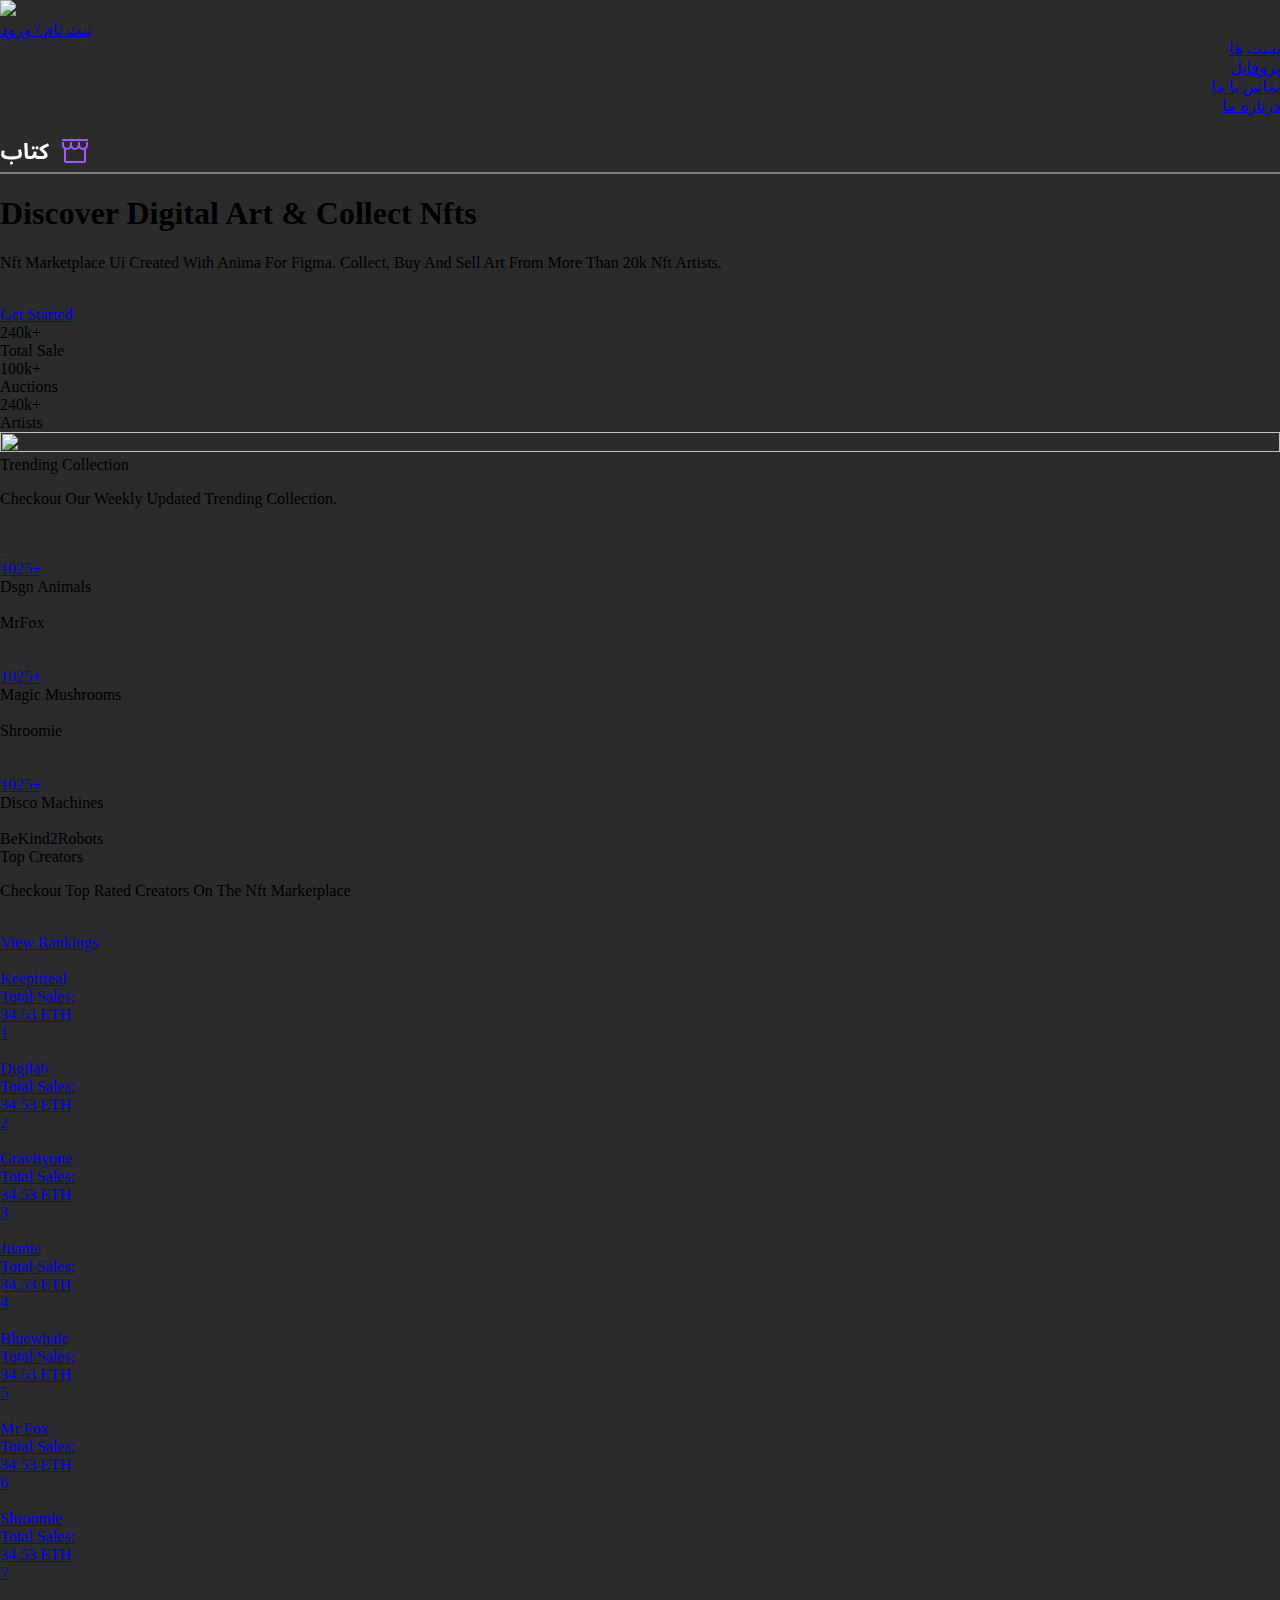
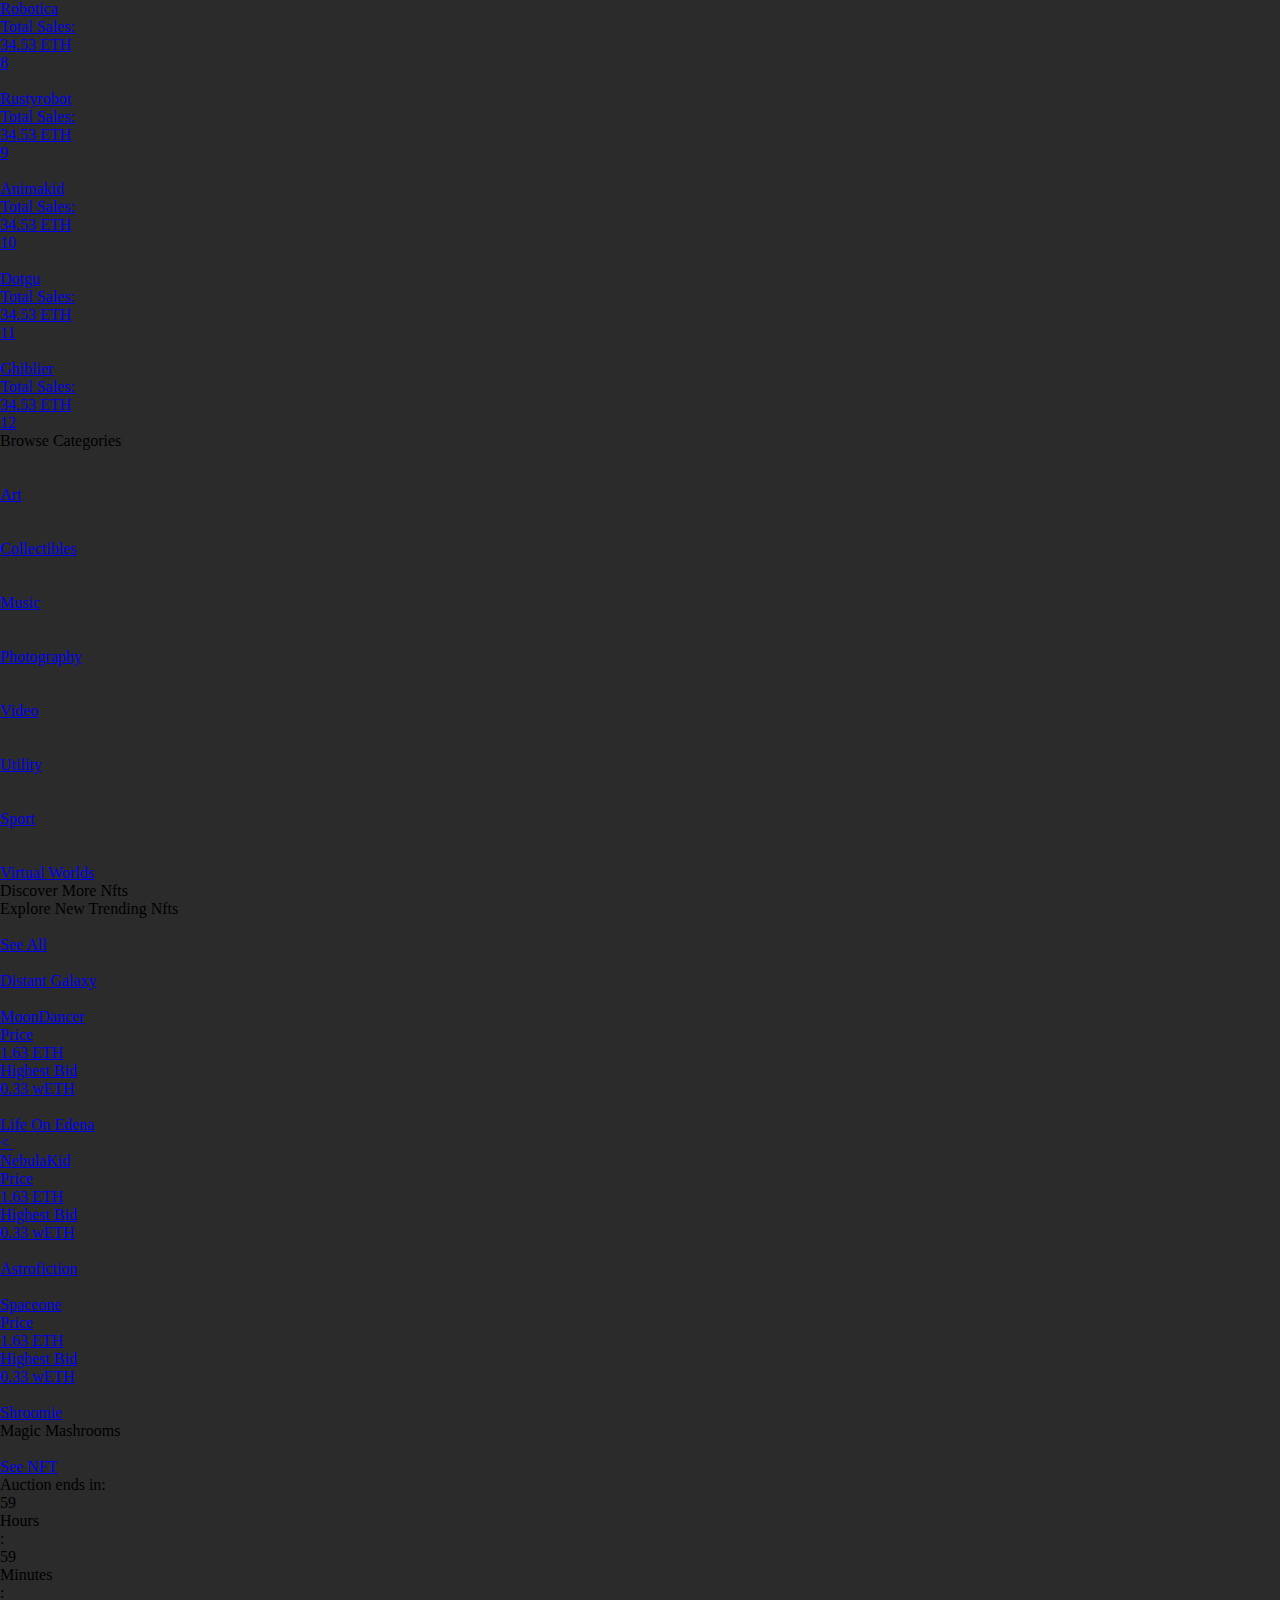
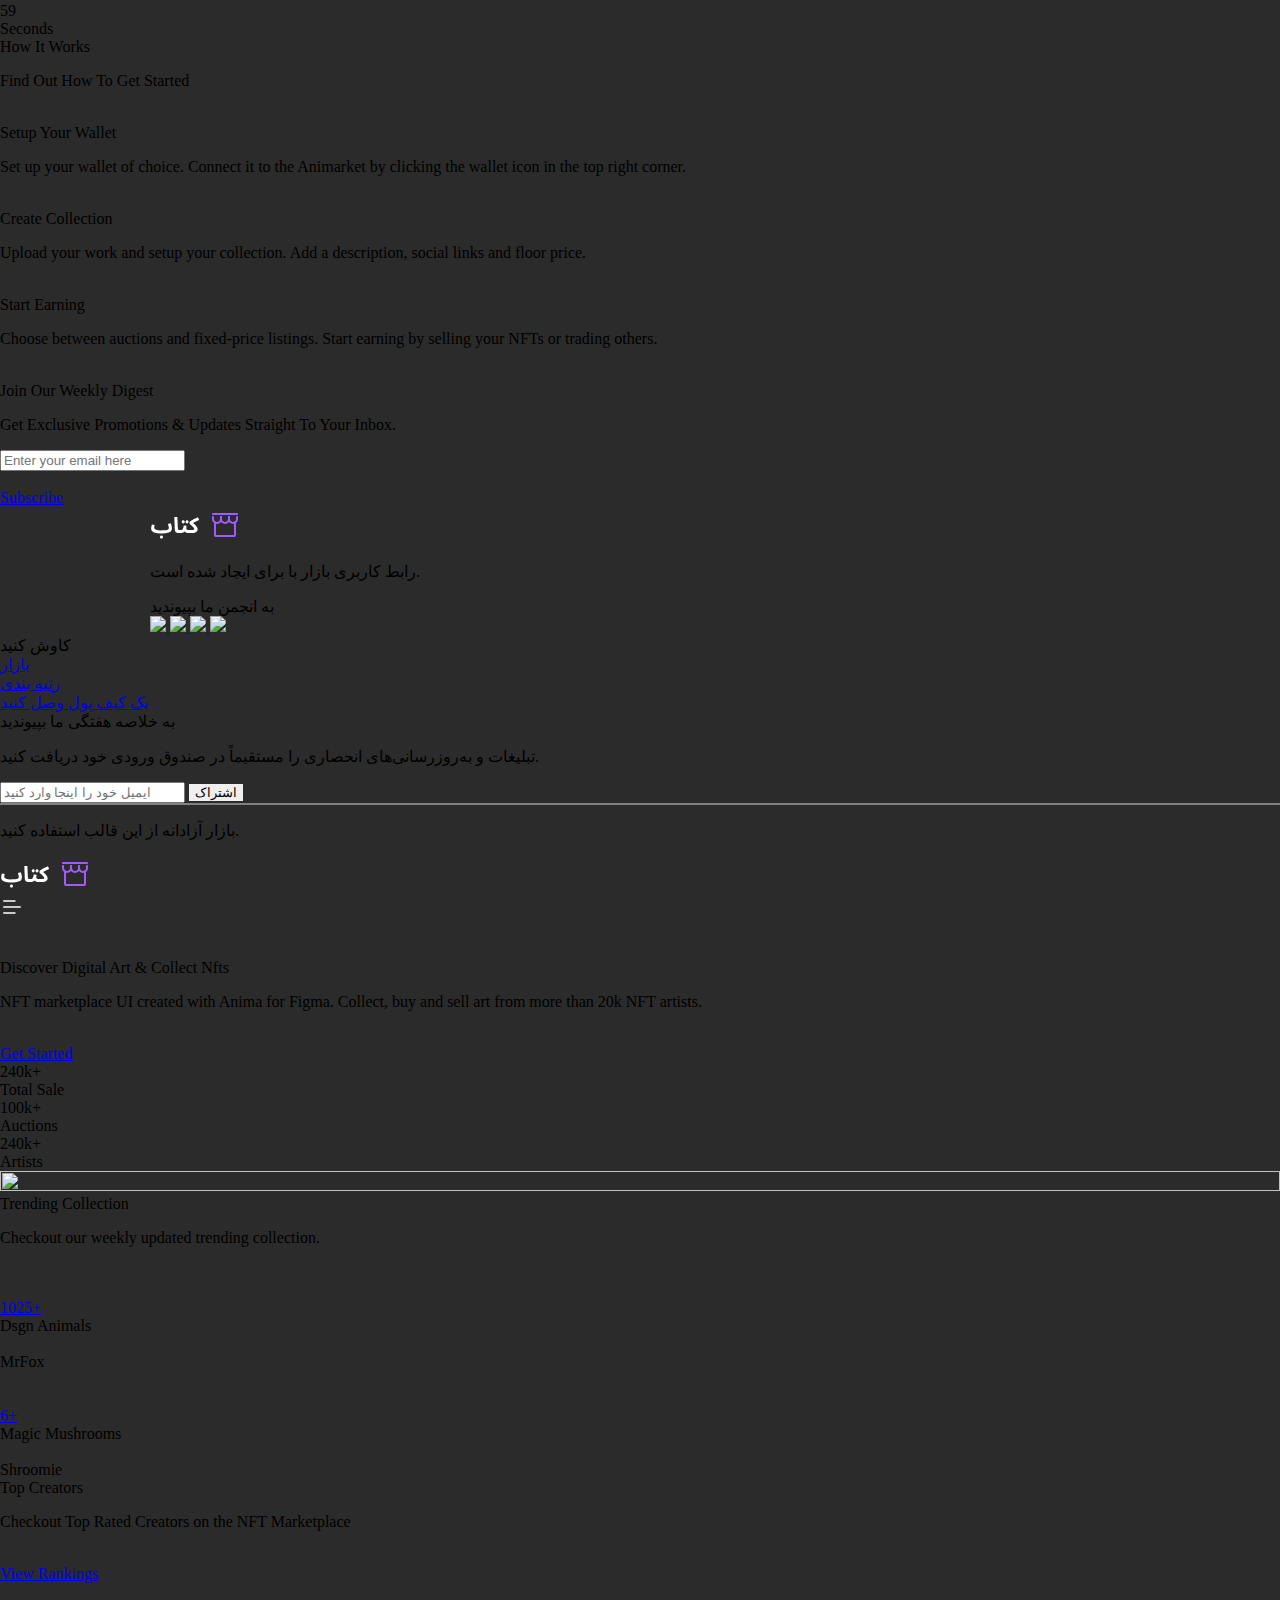
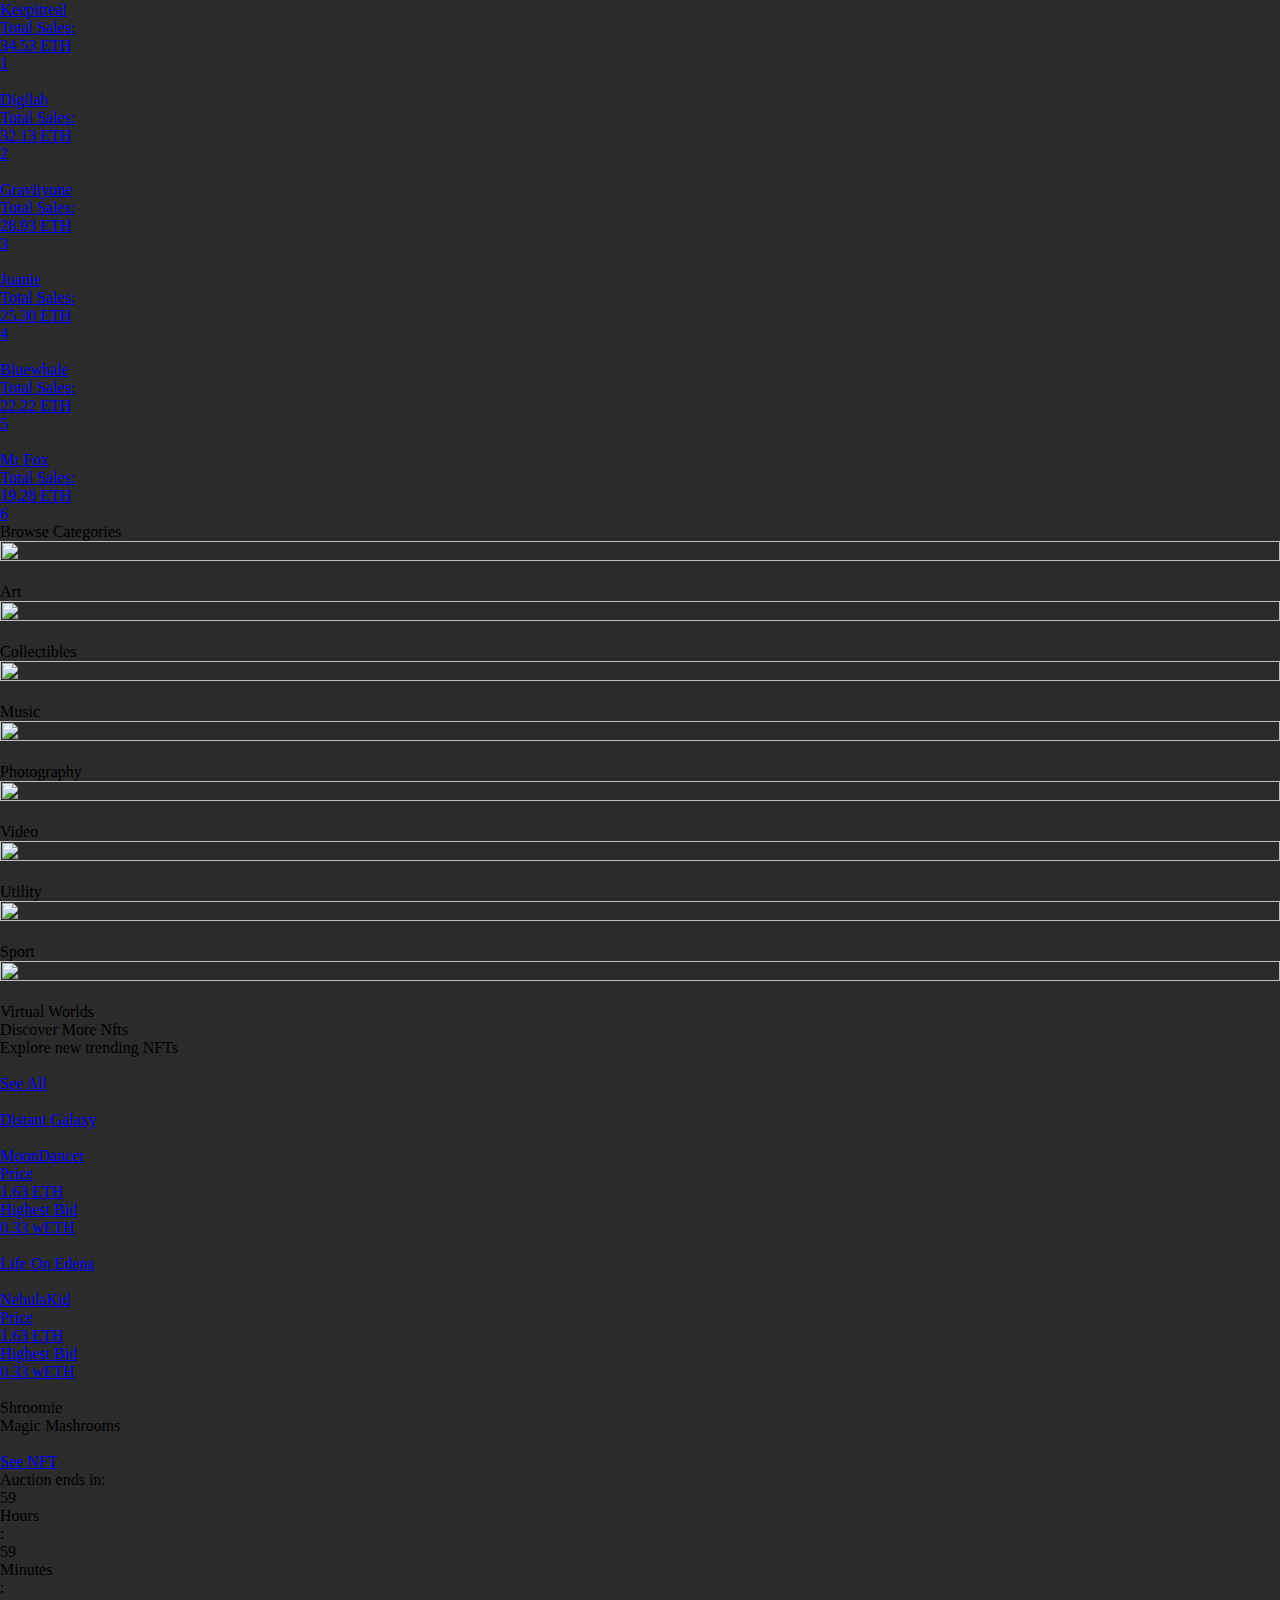
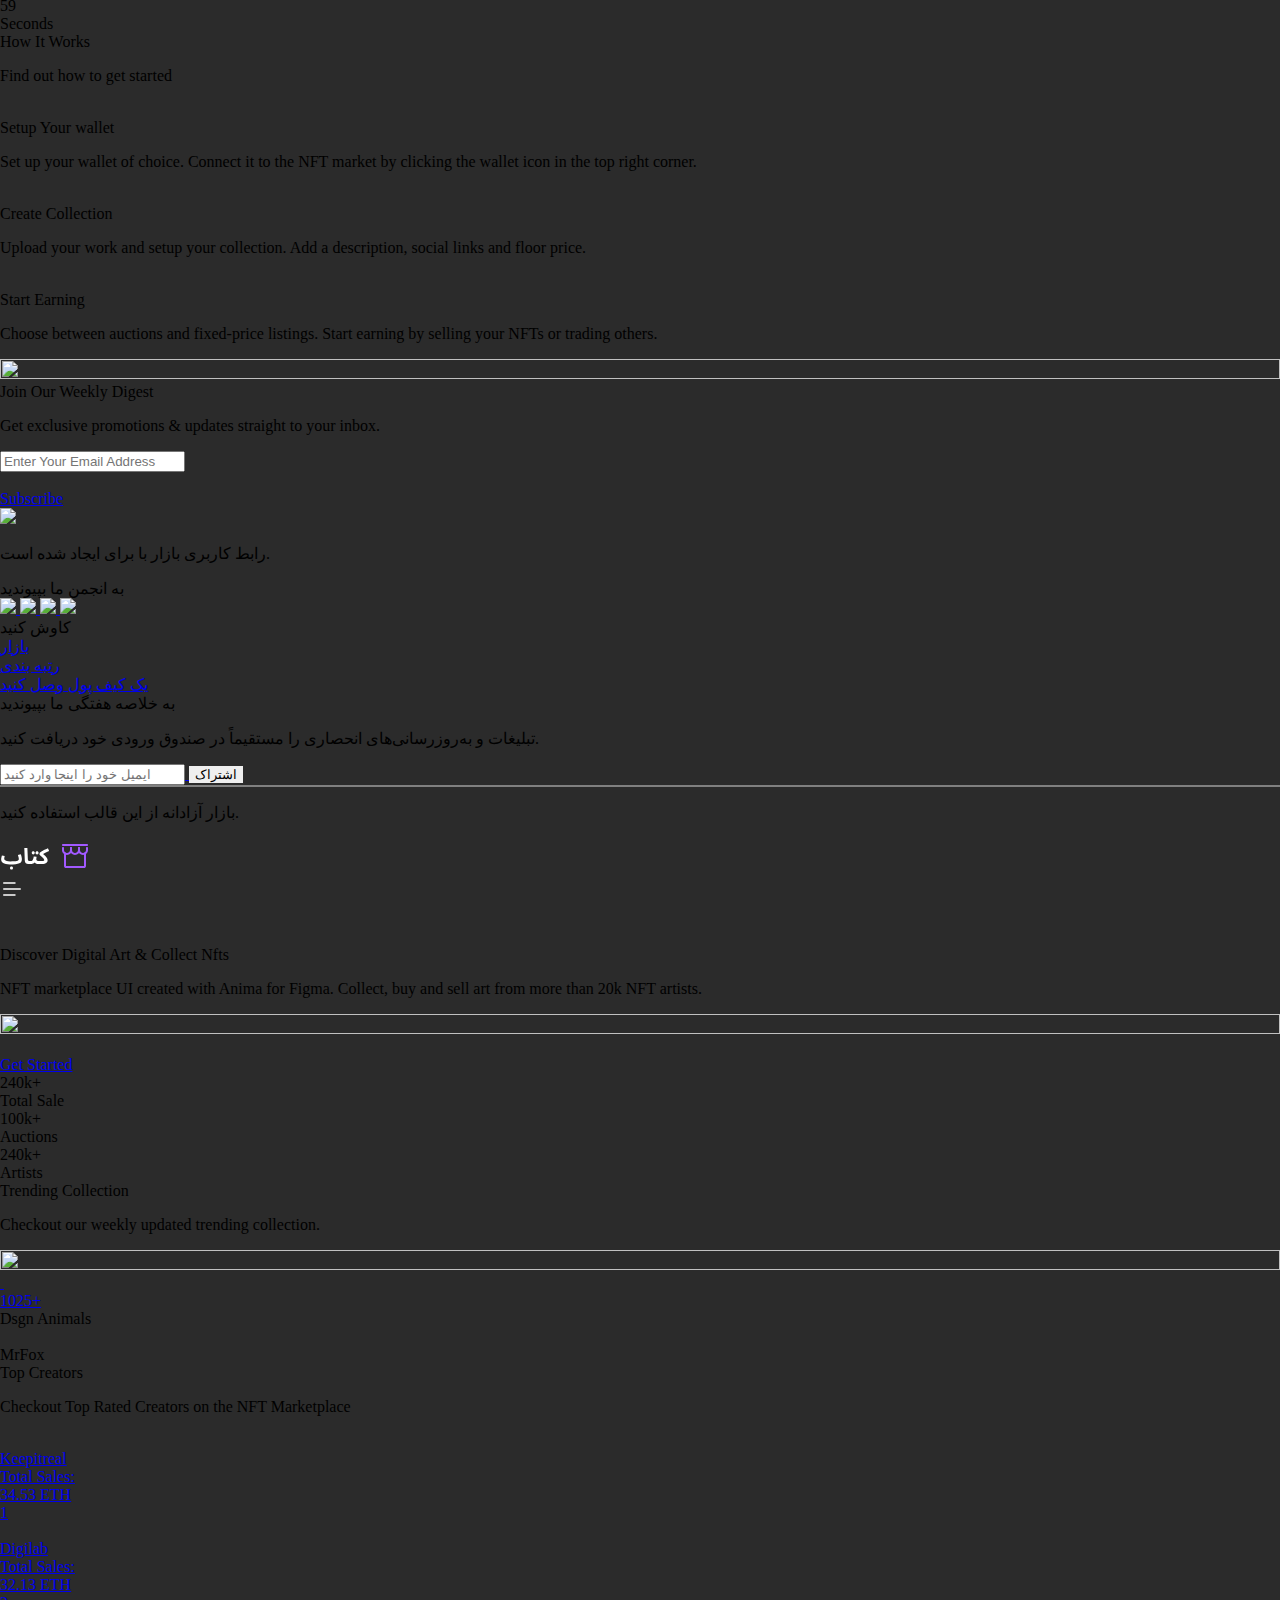
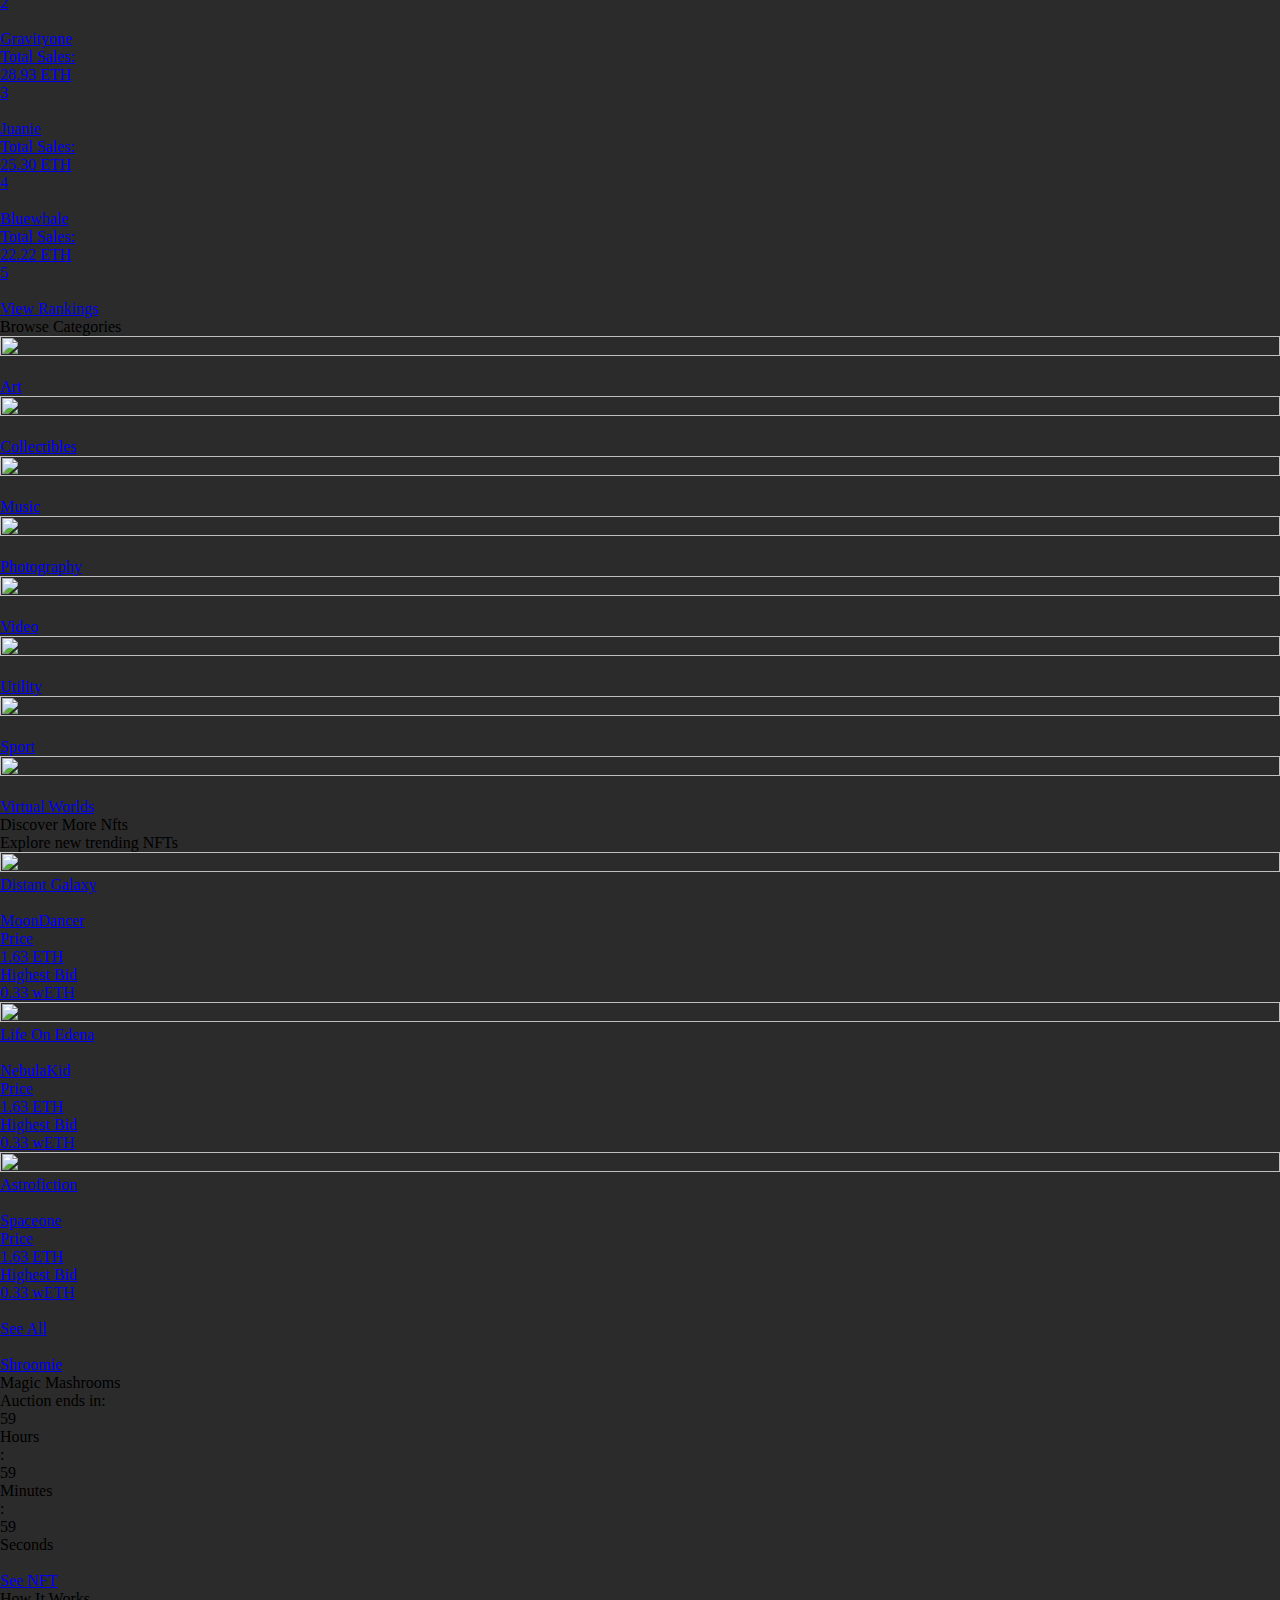
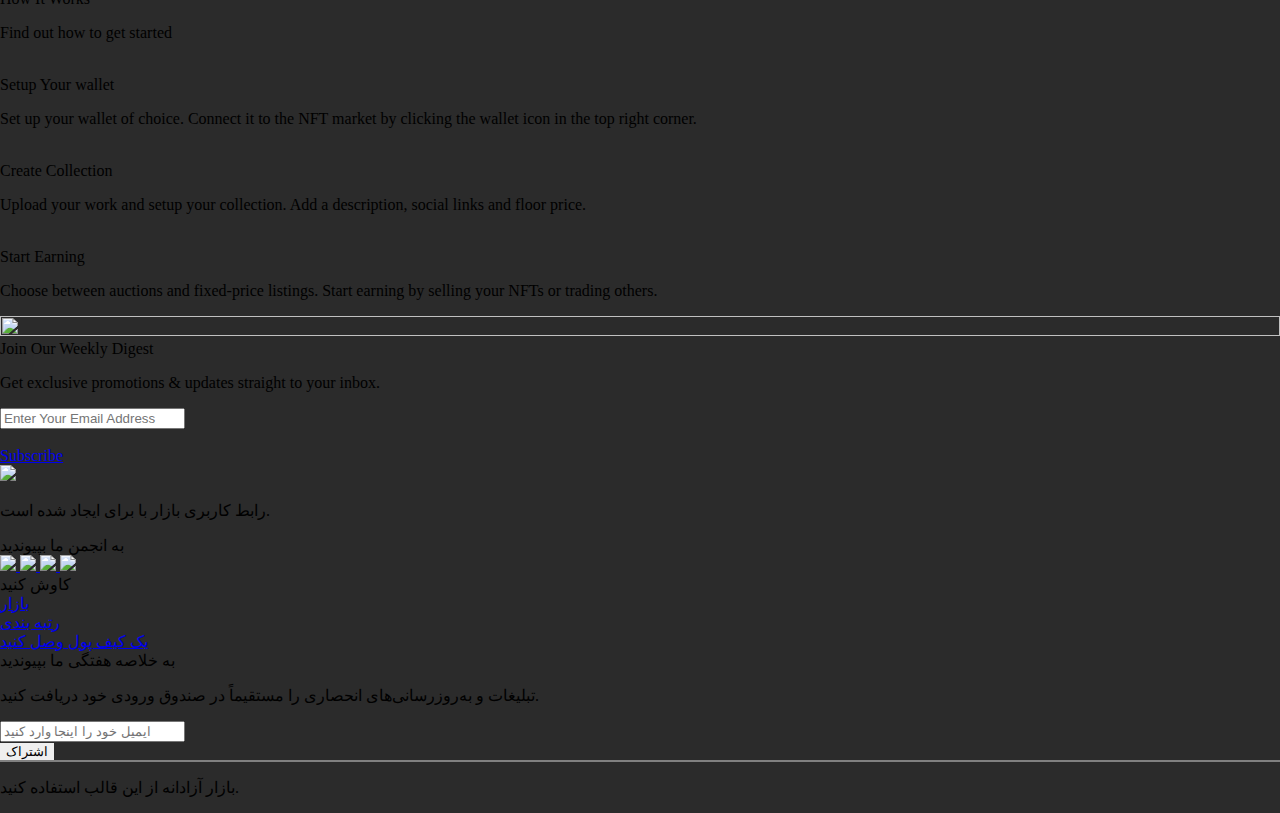
==== commit f95fca33: "Add files via upload" ====
--- a/docs/index.html
+++ b/docs/index.html
@@ -149,11 +149,11 @@
         <div class="collection-card-row-iHx3Lr">
           <div class="collection-card-46DIcd">
             <div class="photos-number-of-additional-nf-ts-xdrfxm">
-              <a href="nft-page-desktop.html"><img src="img/index/Primary Photo Placeholder.png" alt=""></a>
+              <a href="book-page.html"><img src="img/index/Primary Photo Placeholder.png" alt=""></a>
               <div class="frame-228-xdzgXb">
-                <a href="nft-page-desktop.html"> <img src="img/index/Secondary Photo Placeholder.png" alt=""> </a>
-                <a href="nft-page-desktop.html"><img src="img/index/Secondary Photo Placeholder.png" alt=""></a><a
-                  href="nft-page-desktop.html">
+                <a href="book-page.html"> <img src="img/index/Secondary Photo Placeholder.png" alt=""> </a>
+                <a href="book-page.html"><img src="img/index/Secondary Photo Placeholder.png" alt=""></a><a
+                  href="book-page.html">
                   <div class="number-of-additional-nf-ts-hTkAkG smart-layers-pointers">
                     <div class="x1025-4LX0NY valign-text-middle spacemono-bold-white-22px">
                       1025+
@@ -180,11 +180,11 @@
           </div>
           <div class="collection-card-rfm36m">
             <div class="photos-number-of-additional-nf-ts-5sDUPf">
-              <a href="nft-page-desktop.html"><img src="img/index/Primary Photo Placeholder.png" alt=""></a>
+              <a href="book-page.html"><img src="img/index/Primary Photo Placeholder.png" alt=""></a>
               <div class="frame-228-EuOjSJ">
-                <a href="nft-page-desktop.html"><img src="img/index/Secondary Photo Placeholder.png" alt=""></a>
-                <a href="nft-page-desktop.html"><img src="img/index/Secondary Photo Placeholder.png" alt=""></a><a
-                  href="nft-page-desktop.html">
+                <a href="book-page.html"><img src="img/index/Secondary Photo Placeholder.png" alt=""></a>
+                <a href="book-page.html"><img src="img/index/Secondary Photo Placeholder.png" alt=""></a><a
+                  href="book-page.html">
                   <div class="number-of-additional-nf-ts-pL2pCg smart-layers-pointers">
                     <div class="x1025-QCXZRN valign-text-middle spacemono-bold-white-22px">
                       1025+
@@ -213,11 +213,11 @@
           </div>
           <div class="collection-card-deKEHA">
             <div class="photos-number-of-additional-nf-ts-Pr3hzZ">
-              <a href="nft-page-desktop.html"><img src="img/index/Primary Photo Placeholder.png" alt=""></a>
+              <a href="book-page.html"><img src="img/index/Primary Photo Placeholder.png" alt=""></a>
               <div class="frame-228-dwrfy4">
-                <a href="nft-page-desktop.html"><img src="img/index/Secondary Photo Placeholder.png" alt=""></a>
-                <a href="nft-page-desktop.html"><img src="img/index/Secondary Photo Placeholder.png" alt=""></a><a
-                  href="nft-page-desktop.html">
+                <a href="book-page.html"><img src="img/index/Secondary Photo Placeholder.png" alt=""></a>
+                <a href="book-page.html"><img src="img/index/Secondary Photo Placeholder.png" alt=""></a><a
+                  href="book-page.html">
                   <div class="number-of-additional-nf-ts-oslMMb smart-layers-pointers">
                     <div class="x1025-ZqfInL valign-text-middle spacemono-bold-white-22px">
                       1025+
@@ -786,7 +786,7 @@
           </a>
         </div>
         <div class="nft-cards-row-XyTqEO">
-          <a href="nft-page-desktop.html">
+          <a href="book-page.html">
             <div class="nft-card-JkOZ31 smart-layers-pointers">
               <div class="image-fZ6zyL">
                 <img src="img/index/Image Placeholder (13).png" alt="">
@@ -827,7 +827,7 @@
                 </div>
               </div>
             </div>
-          </a><a href="nft-page-desktop.html">
+          </a><a href="book-page.html">
             <div class="nft-card-8xtS0q smart-layers-pointers">
               <div class="image-vO3PZx">
                 <img src="img/index/Image Placeholder (13).png" alt="">
@@ -868,7 +868,7 @@
                 </div>
               </div>
             </div>
-          </a><a href="nft-page-desktop.html">
+          </a><a href="book-page.html">
             <div class="nft-card-COLXk7 smart-layers-pointers">
               <div class="image-Glpu86">
                 <img src="img/index/Image Placeholder (13).png" alt="">
@@ -934,7 +934,7 @@
               <div class="magic-mashrooms-aQiRI9 worksans-semi-bold-white-51px">
                 Magic Mashrooms
               </div>
-              <a href="nft-page-desktop.html">
+              <a href="book-page.html">
                 <div class="button-aQiRI9 smart-layers-pointers">
                   <img class="icon-eye-0yqolb"
                     src="[data-uri]"
@@ -1283,11 +1283,11 @@
         <div class="collection-slider-PfRzEa">
           <div class="collection-card-EBC2sK">
             <div class="photos-number-of-additional-nf-ts-I7Pb1F">
-              <a href="nft-page-tablet.html"><img src="img/index/Primary Photo Placeholder.png" alt=""></a>
+              <a href="book-page.html"><img src="img/index/Primary Photo Placeholder.png" alt=""></a>
               <div class="frame-228-SUE7x0">
-                <a href="nft-page-tablet.html"><img src="img/index/Secondary Photo Placeholder.png" alt=""></a>
-                <a href="nft-page-tablet.html"><img src="img/index/Secondary Photo Placeholder.png" alt=""></a><a
-                  href="nft-page-tablet.html">
+                <a href="book-page.html"><img src="img/index/Secondary Photo Placeholder.png" alt=""></a>
+                <a href="book-page.html"><img src="img/index/Secondary Photo Placeholder.png" alt=""></a><a
+                  href="book-page.html">
                   <div class="number-of-additional-nf-ts-1EszqW smart-layers-pointers">
                     <div class="x1025-aH1hnC valign-text-middle spacemono-bold-white-22px">
                       1025+
@@ -1316,11 +1316,11 @@
           </div>
           <div class="collection-card-cv6ezm">
             <div class="photos-number-of-additional-nf-ts-6aeUuD">
-              <a href="nft-page-tablet.html"><img src="img/index/Primary Photo Placeholder.png" alt=""></a>
+              <a href="book-page.html"><img src="img/index/Primary Photo Placeholder.png" alt=""></a>
               <div class="frame-228-SvmN9O">
-                <a href="nft-page-tablet.html"><img src="img/index/Secondary Photo Placeholder.png" alt=""></a>
-                <a href="nft-page-tablet.html"><img src="img/index/Secondary Photo Placeholder.png" alt=""></a><a
-                  href="nft-page-tablet.html">
+                <a href="book-page.html"><img src="img/index/Secondary Photo Placeholder.png" alt=""></a>
+                <a href="book-page.html"><img src="img/index/Secondary Photo Placeholder.png" alt=""></a><a
+                  href="book-page.html">
                   <div class="number-of-additional-nf-ts-Osvkv6 smart-layers-pointers">
                     <div class="x1025-yhwKUx valign-text-middle spacemono-bold-white-22px">
                       6+
@@ -1711,7 +1711,7 @@
           </a>
         </div>
         <div class="nft-cards-row-9Nv4nh">
-          <a href="nft-page-tablet.html">
+          <a href="book-page.html">
             <div class="nft-card-iYi6fq smart-layers-pointers">
               <div class="image-Jbaxxn">
                 <img src="img/index/Image Placeholder (13).png" alt="">
@@ -1752,7 +1752,7 @@
                 </div>
               </div>
             </div>
-          </a><a href="nft-page-tablet.html">
+          </a><a href="book-page.html">
             <div class="nft-card-UxMLmp smart-layers-pointers">
               <div class="image-nIP772">
                 <img src="img/index/Image Placeholder (13).png" alt="">
@@ -1816,7 +1816,7 @@
               <div class="magic-mashrooms-uMPuX2 worksans-semi-bold-white-38px">
                 Magic Mashrooms
               </div>
-              <a href="nft-page-tablet.html">
+              <a href="book-page.html">
                 <div class="button-uMPuX2 smart-layers-pointers">
                   <img class="icon-eye-Hplb1G"
                     src="[data-uri]"
@@ -2162,12 +2162,12 @@
         <div class="collection-slider-zHlsYZ">
           <div class="collection-card-NHbK46">
             <div class="photos-number-of-additional-nf-ts-ReZETa">
-              <a href="nft-page-mobile.html"><img src="img/index/Primary Photo Placeholder.png" alt=""
+              <a href="book-page.html"><img src="img/index/Primary Photo Placeholder.png" alt=""
                   style="height: 100%; width: 100%;"></a>
               <div class="frame-228-M8va5N">
-                <a href="nft-page-mobile.html"> <img src="img/index/Secondary Photo Placeholder.png" alt=""> </a>
-                <a href="nft-page-mobile.html"><img src="img/index/Secondary Photo Placeholder.png" alt=""></a><a
-                  href="nft-page-mobile.html">
+                <a href="book-page.html"> <img src="img/index/Secondary Photo Placeholder.png" alt=""> </a>
+                <a href="book-page.html"><img src="img/index/Secondary Photo Placeholder.png" alt=""></a><a
+                  href="book-page.html">
                   <div class="number-of-additional-nf-ts-XBaY6O smart-layers-pointers">
                     <div class="x1025-60UNox valign-text-middle">
                       1025+
@@ -2528,7 +2528,7 @@
         </div>
         <div class="frame-241-hBxina">
           <div class="nft-cards-row-OLaWPx">
-            <a href="nft-page-mobile.html">
+            <a href="book-page.html">
               <div class="nft-card-ZODKCa smart-layers-pointers">
                 <div class="image-BXtwW2">
                   <img src="img/index/Image Placeholder (20).png" alt="" style="width: 100%; height: 100%;">
@@ -2574,7 +2574,7 @@
             </a>
           </div>
           <div class="nft-cards-row-cgSFUE">
-            <a href="nft-page-mobile.html">
+            <a href="book-page.html">
               <div class="nft-card-KdTa0a smart-layers-pointers">
                 <div class="image-DR7UqC">
                   <img src="img/index/Image Placeholder (20).png" alt="" style="width: 100%; height: 100%;">
@@ -2620,7 +2620,7 @@
             </a>
           </div>
           <div class="nft-cards-row-IPvfVn">
-            <a href="nft-page-mobile.html">
+            <a href="book-page.html">
               <div class="nft-card-ckfq4T smart-layers-pointers">
                 <div class="image-XNCmx0">
                   <img src="img/index/Image Placeholder (20).png" alt="" style="width: 100%; height: 100%;">
@@ -2739,7 +2739,7 @@
                   </div>
                 </div>
               </div>
-              <a href="nft-page-mobile.html">
+              <a href="book-page.html">
                 <div class="button-YXZbIW smart-layers-pointers">
                   <img class="icon-eye-16rZww"
                     src="[data-uri]"
